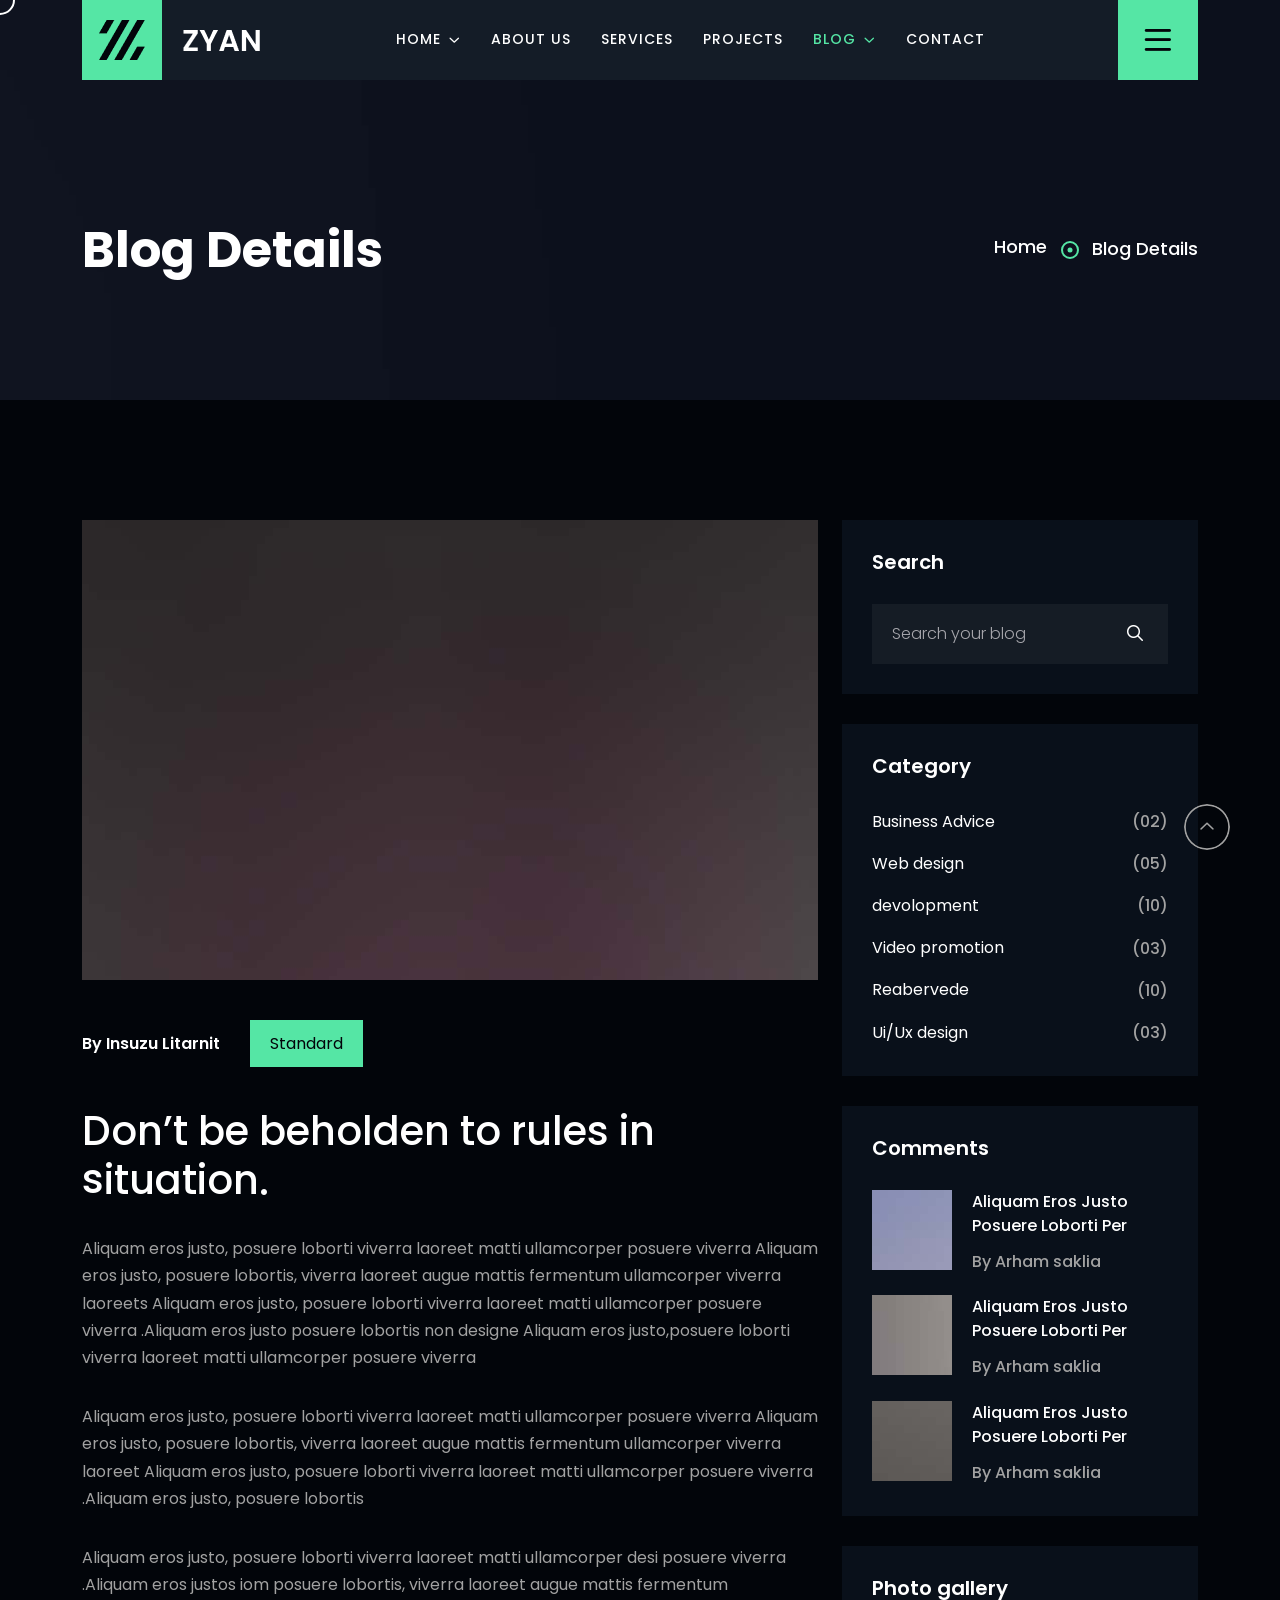
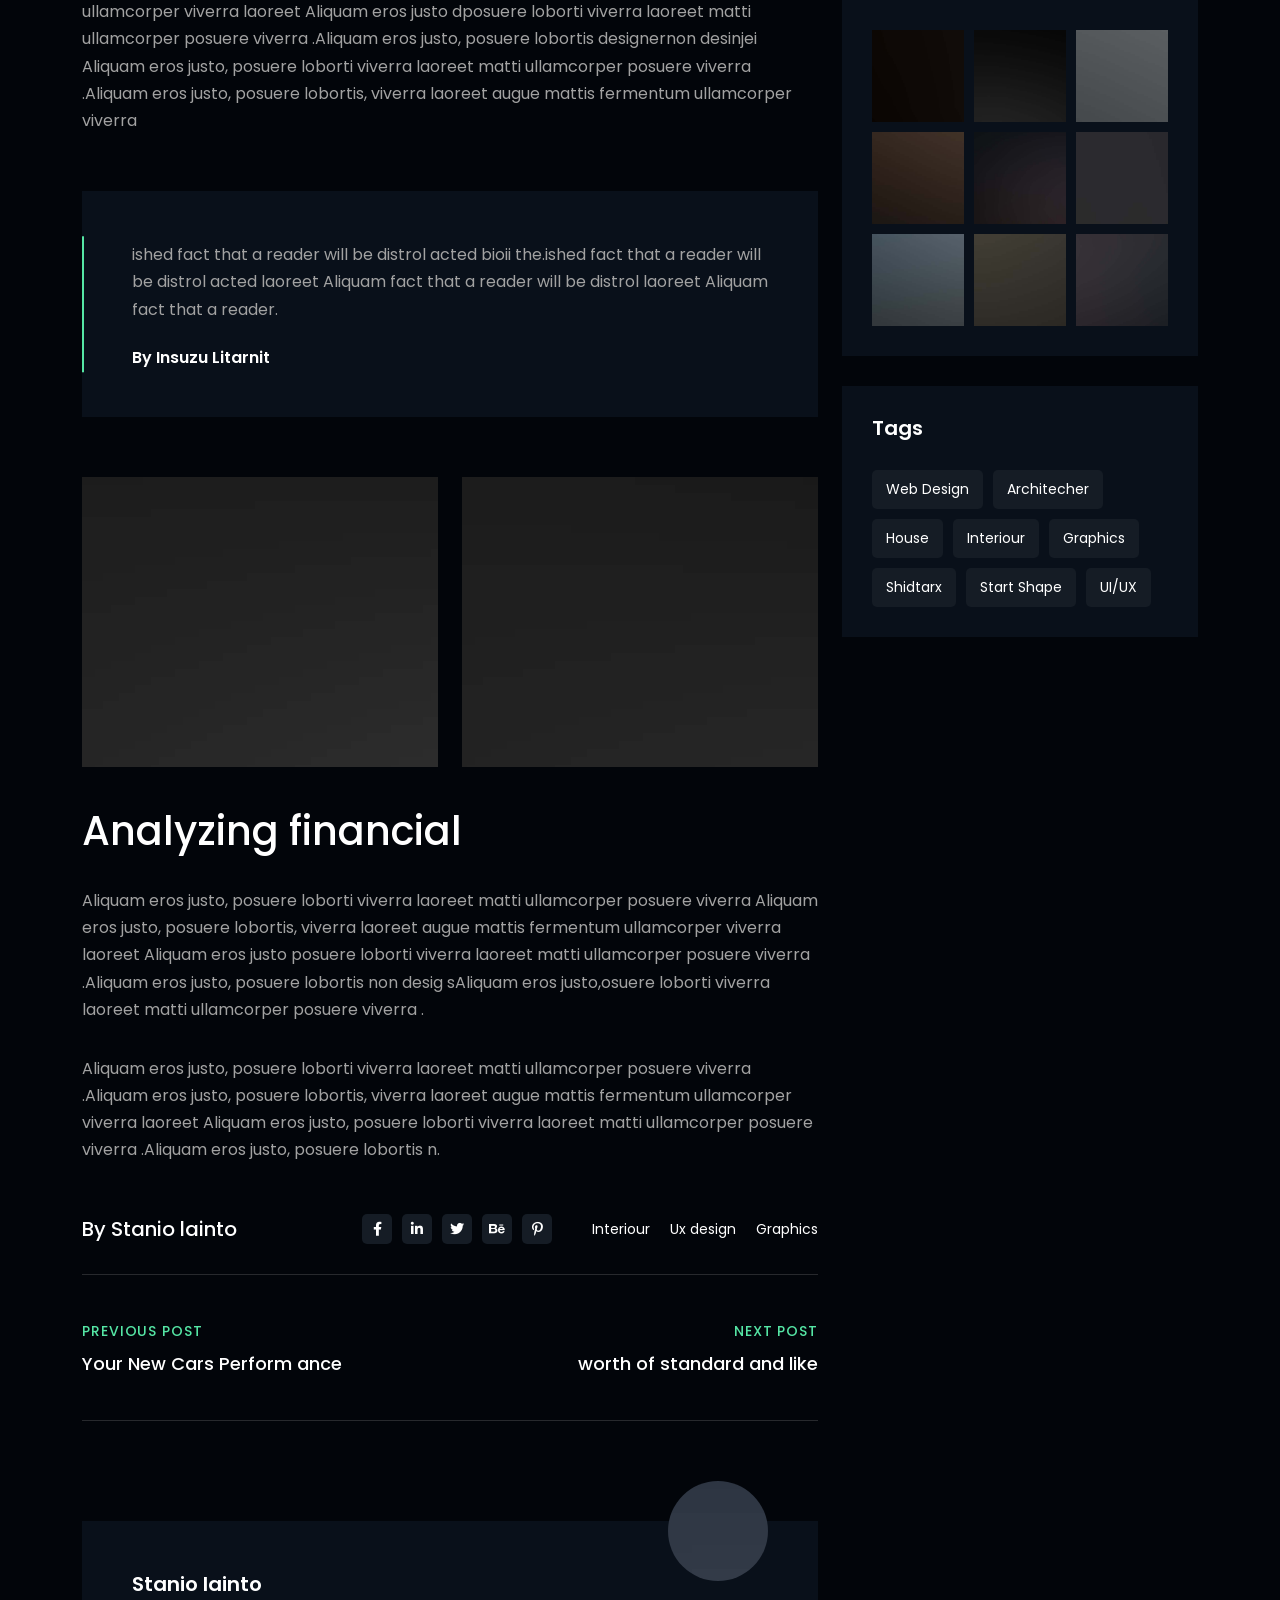
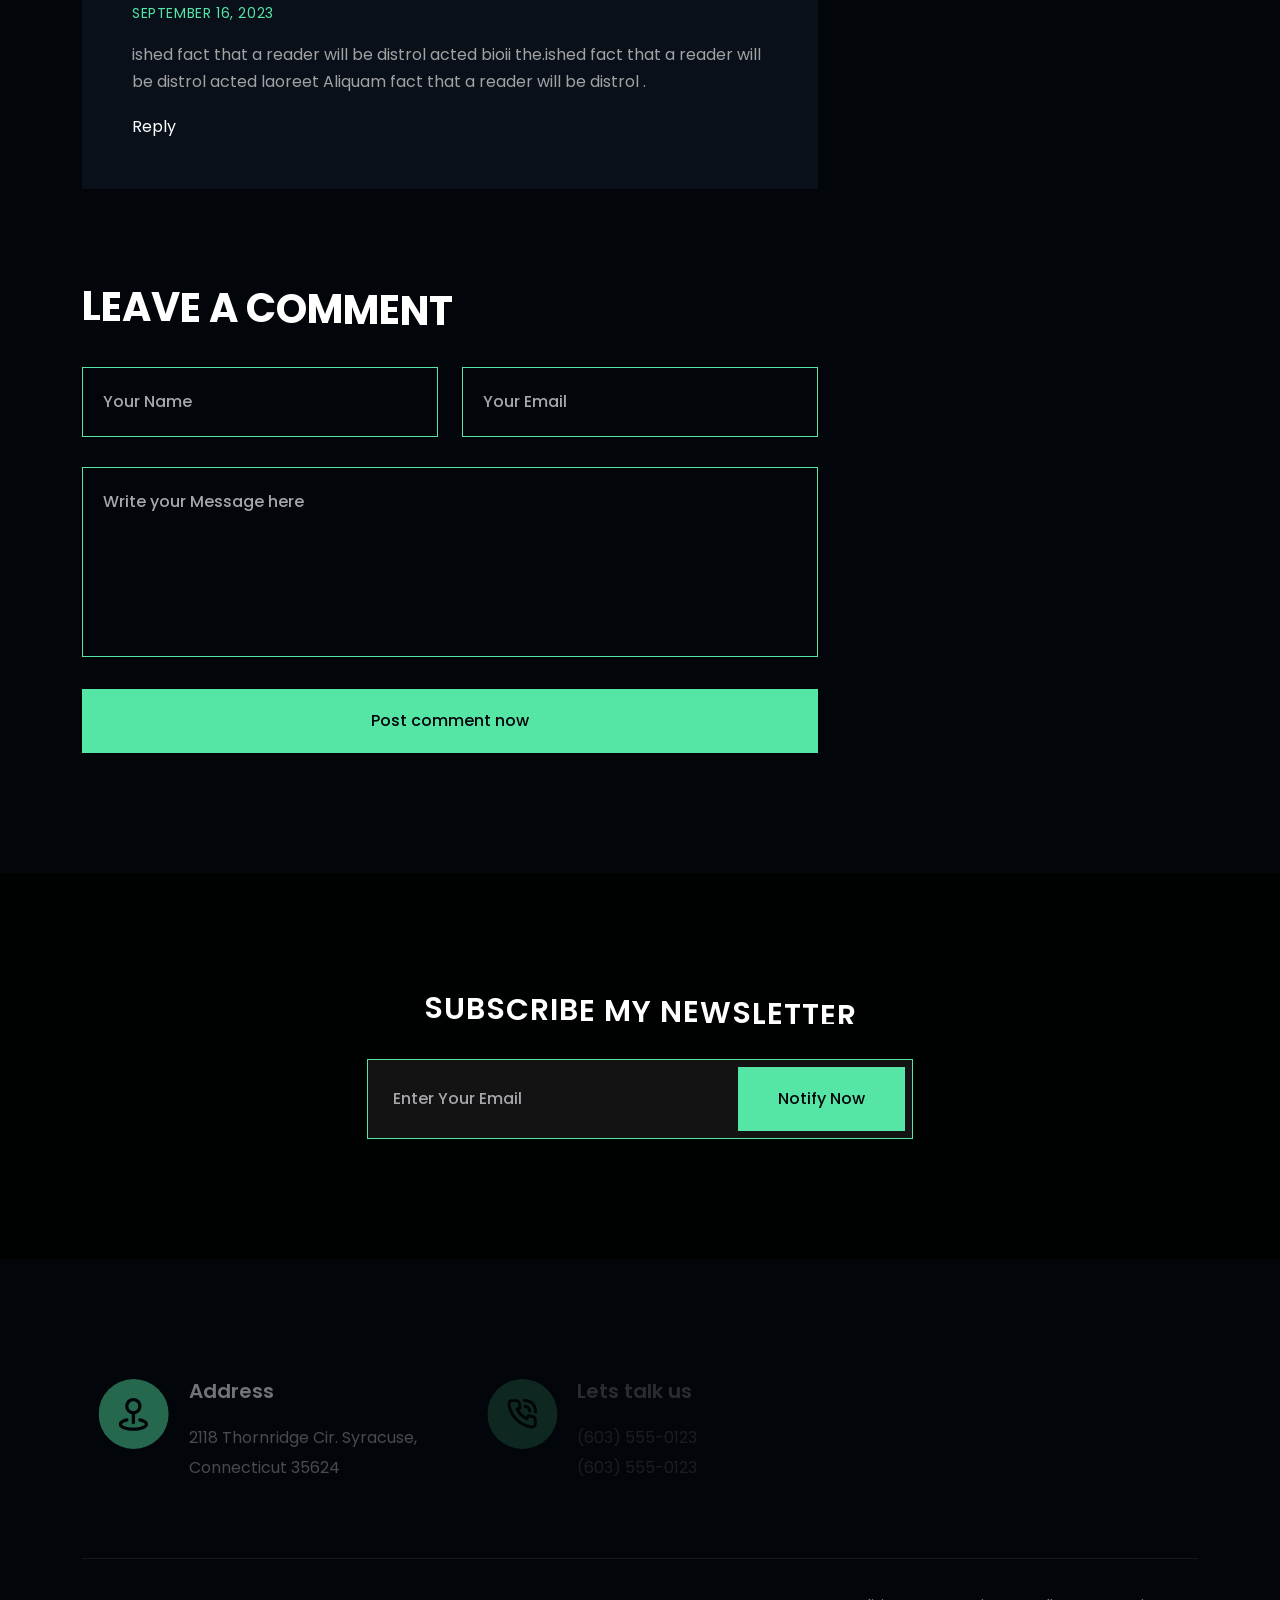
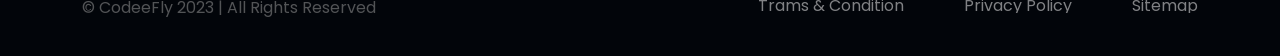
==== blog_details.html @ 05e3abba "Adding Zyan" ====
<!DOCTYPE html>
<html lang="en">
  <head>
    <meta charset="UTF-8" >
    <meta
      name="viewport"
      content="width=device-width, initial-scale=1.0, maximum-scale=1, minimum-scale=1, target-densitydpi=device-dpi"
    >
    <title>ZYAN - Personal Portfolio HTML Template</title>
    <link rel="icon" type="image/png" href="images/favicon.png" >
    <link rel="stylesheet" href="css/font-awesome-pro.css" >
    <link rel="stylesheet" href="css/bootstrap.min.css" >
    <link rel="stylesheet" href="css/scroll_button.css" >
    <link rel="stylesheet" href="css/plugin.css" >
    <link rel="stylesheet" href="css/spacing.css" >
    <link rel="stylesheet" href="css/style.css" >
    <link rel="stylesheet" href="css/responsive.css" >
  </head>

  <body>
    <!--================================
        PRELOADER START
    =================================-->
    <div class="preloader">
      <svg viewBox="0 0 1000 1000" preserveAspectRatio="none">
        <path id="svg" d="M0,1005S175,995,500,995s500,5,500,5V0H0Z"></path>
      </svg>
      <h5 class="preloader-text">Loading</h5>
    </div>
    <!--================================
        PRELOADER END
    =================================-->
    <!--================================
        MENU START
    =================================-->
    <nav class="navbar navbar-expand-lg main_menu">
      <div class="container main_menu_bg">
        <a class="navbar-brand" href="index.html">
          <img src="images/logo.png" alt="ZYAN" class="img-fluid w-100">
        </a>
        <button
          class="navbar-toggler"
          type="button"
          data-bs-toggle="collapse"
          data-bs-target="#navbarNav"
          aria-controls="navbarNav"
          aria-expanded="false"
          aria-label="Toggle navigation"
        >
          <i class="fa-sharp fa-regular fa-bars bar_icon"></i>
          <i class="fa-regular fa-xmark close_icon"></i>
        </button>
        <div class="collapse navbar-collapse" id="navbarNav">
          <ul class="navbar-nav m-auto">
            <li class="nav-item">
              <a class="nav-link text_hover_animaiton" href="#"
                >Home <i class="far fa-angle-down"></i
              ></a>
              <ul class="droap_menu">
                <li><a href="index.html">Home 1</a></li>
                <li><a href="index_2.html">Home 2</a></li>
              </ul>
            </li>
            <li class="nav-item">
              <a class="nav-link text_hover_animaiton" href="#">about us</a>
            </li>
            <li class="nav-item">
              <a class="nav-link text_hover_animaiton" href="#service"
                >services
              </a>
            </li>
            <li class="nav-item">
              <a class="nav-link text_hover_animaiton" href="#">Projects </a>
            </li>
            <li class="nav-item">
              <a class="nav-link active text_hover_animaiton" href="#"
                >blog <i class="far fa-angle-down"></i
              ></a>
              <ul class="droap_menu">
                <li>
                  <a href="blog_list.html">Blog List</a>
                </li>
                <li><a href="blog_details.html">Blog Details</a></li>
              </ul>
            </li>
            <li class="nav-item">
              <a class="nav-link text_hover_animaiton" href="contact.html"
                >contact
              </a>
            </li>
          </ul>
          <span
            class="toggle_icon c-pointer"
            data-bs-toggle="offcanvas"
            data-bs-target="#offcanvasRight"
            aria-controls="offcanvasRight"
            ><i
              class="fa-sharp fa-sharp fa-regular fa-bars bar_icon-staggered"
            ></i
          ></span>
        </div>
      </div>
    </nav>

    <div class="offcanvas offcanvas-end" tabindex="-1" id="offcanvasRight">
      <div class="offcanvas-header">
        <a class="offcanvas-logo" href="index_2.html">
          <img src="images/logo2.png" alt="ZAYAN" class="img-fluid w-100">
        </a>
        <button
          type="button"
          class="btn-close"
          data-bs-dismiss="offcanvas"
          aria-label="Close"
        >
          <i class="fa-regular fa-xmark"></i>
        </button>
      </div>
      <div class="offcanvas-body">
        <div class="tf__design_form offcanvas_form">
          <div class="offcanvas-content-box">
            <h4 class="offcanvas_title">About us</h4>
            <p>
              Lorem ipsum dolor sit amet, consectetur elit, sed do eiusmod
              tempor incididunt ut labore et magna aliqua. Ut enim ad minim
              veniam laboris.
            </p>
          </div>
          <div class="offcanvas_contact_form">
            <h4 class="offcanvas_title">Get In Touch</h4>
            <form action="#">
              <input
                type="text"
                placeholder="Your Name"
                aria-autocomplete="list" >
              <input type="email" placeholder="Your Email" >
              <textarea rows="4" placeholder="Message"></textarea>
              <button type="submit" class="common_btn">submit now</button>
            </form>
          </div>
        </div>
      </div>
    </div>
    <!--================================
        MENU END
    =================================-->

    <!--================================
        BREADCRUMB START
    =================================-->
    <section
      class="tf__breadcrumb banner"
      style="background: url(images/bg/breadcrumb.jpg)"
    >
      <div class="container">
        <div class="row">
          <div class="col-12">
            <div class="tf__breadcrum_text">
              <h1>Blog Details</h1>
              <ul class="page-breadcrumb">
                <li><a href="index.html" class="has-animation">Home</a></li>
                <li><a href="#">Blog Details</a></li>
              </ul>
            </div>
          </div>
        </div>
      </div>
    </section>
    <!--================================
        BREADCRUMB END
    =================================-->

    <!--================================
        BLOG DETAILS START
    =================================-->
    <section class="tf__blog_details pt_120 xs_pt_80 pb_120 xs_pb_80">
      <div class="container">
        <div class="row">
          <div class="col-xl-8 col-lg-8">
            <div class="tf__blog_details_area">
              <div class="tf__blog_details_img">
                <img
                  src="images/blog/thumbnail.jpg"
                  alt="blog"
                  class="img-fluid w-100" >
              </div>
              <ul class="blog_details_header">
                <li>By Insuzu Litarnit</li>
                <li><span>Standard </span></li>
              </ul>
              <div class="tf__blog_details_text">
                <h2 class="has-animation">
                  Don’t be beholden to rules in situation.
                </h2>
                <p>
                  Aliquam eros justo, posuere loborti viverra laoreet matti
                  ullamcorper posuere viverra Aliquam eros justo, posuere
                  lobortis, viverra laoreet augue mattis fermentum ullamcorper
                  viverra laoreets Aliquam eros justo, posuere loborti viverra
                  laoreet matti ullamcorper posuere viverra .Aliquam eros justo
                  posuere lobortis non designe Aliquam eros justo,posuere
                  loborti viverra laoreet matti ullamcorper posuere viverra
                </p>
                <p>
                  Aliquam eros justo, posuere loborti viverra laoreet matti
                  ullamcorper posuere viverra Aliquam eros justo, posuere
                  lobortis, viverra laoreet augue mattis fermentum ullamcorper
                  viverra laoreet Aliquam eros justo, posuere loborti viverra
                  laoreet matti ullamcorper posuere viverra .Aliquam eros justo,
                  posuere lobortis
                </p>
                <p>
                  Aliquam eros justo, posuere loborti viverra laoreet matti
                  ullamcorper desi posuere viverra .Aliquam eros justos iom
                  posuere lobortis, viverra laoreet augue mattis fermentum
                  ullamcorper viverra laoreet Aliquam eros justo dposuere
                  loborti viverra laoreet matti ullamcorper posuere viverra
                  .Aliquam eros justo, posuere lobortis designernon desinjei
                  Aliquam eros justo, posuere loborti viverra laoreet matti
                  ullamcorper posuere viverra .Aliquam eros justo, posuere
                  lobortis, viverra laoreet augue mattis fermentum ullamcorper
                  viverra
                </p>
                <div class="details_quot_text">
                  <p>
                    ished fact that a reader will be distrol acted bioii
                    the.ished fact that a reader will be distrol acted laoreet
                    Aliquam fact that a reader will be distrol laoreet Aliquam
                    fact that a reader.
                  </p>
                  <h4>By Insuzu Litarnit</h4>
                </div>
                <div class="row">
                  <div class="col-xl-6 col-md-6">
                    <div class="details_center_img">
                      <img
                        src="images/blog/details_big_1.jpg"
                        alt="blig"
                        class="img-fluid w-100">
                    </div>
                  </div>
                  <div class="col-xl-6 col-md-6">
                    <div class="details_center_img">
                      <img
                        src="images/blog/details_big_2.jpg"
                        alt="blig"
                        class="img-fluid w-100">
                    </div>
                  </div>
                </div>
                <h2>Analyzing financial</h2>
                <p>
                  Aliquam eros justo, posuere loborti viverra laoreet matti
                  ullamcorper posuere viverra Aliquam eros justo, posuere
                  lobortis, viverra laoreet augue mattis fermentum ullamcorper
                  viverra laoreet Aliquam eros justo posuere loborti viverra
                  laoreet matti ullamcorper posuere viverra .Aliquam eros justo,
                  posuere lobortis non desig sAliquam eros justo,osuere loborti
                  viverra laoreet matti ullamcorper posuere viverra .
                </p>
                <p>
                  Aliquam eros justo, posuere loborti viverra laoreet matti
                  ullamcorper posuere viverra .Aliquam eros justo, posuere
                  lobortis, viverra laoreet augue mattis fermentum ullamcorper
                  viverra laoreet Aliquam eros justo, posuere loborti viverra
                  laoreet matti ullamcorper posuere viverra .Aliquam eros justo,
                  posuere lobortis n.
                </p>
              </div>
              <div class="details_blog_share">
                <h4>By Stanio lainto</h4>
                <div class="share_icon">
                  <ul class="social_share d-flex flex-wrap">
                    <li>
                      <a href="#"><i class="fab fa-facebook-f"></i></a>
                    </li>
                    <li>
                      <a href="#"><i class="fab fa-linkedin-in"></i></a>
                    </li>
                    <li>
                      <a href="#"><i class="fab fa-twitter"></i></a>
                    </li>
                    <li>
                      <a href="#"><i class="fab fa-behance"></i></a>
                    </li>
                    <li>
                      <a href="#"><i class="fab fa-pinterest-p"></i></a>
                    </li>
                  </ul>
                  <ul class="tags d-flex flex-wrap">
                    <li><a href="#">Interiour</a></li>
                    <li><a href="#">Ux design</a></li>
                    <li><a href="#">Graphics</a></li>
                  </ul>
                </div>
              </div>
              <ul class="next_prev_button">
                <li class="previous_post">
                  <a href="#" data-cursor="Previous <br> post">
                    <p>Previous post</p>
                    <h5>Your New Cars Perform ance</h5>
                  </a>
                </li>
                <li class="next_post">
                  <a href="#" data-cursor="next <br> post">
                    <p>Next post</p>
                    <h5>worth of standard and like</h5>
                  </a>
                </li>
              </ul>
              <div class="tf__details_bloger">
                <h3>Stanio lainto</h3>
                <span>September 16, 2023</span>
                <p>
                  ished fact that a reader will be distrol acted bioii the.ished
                  fact that a reader will be distrol acted laoreet Aliquam fact
                  that a reader will be distrol .
                </p>
                <a href="#">Reply</a>
                <div class="img">
                  <img
                    src="images/testimonial/1.jpg"
                    alt="bloger"
                    class="img-fluid w-100">
                </div>
              </div>
              <div class="tf__input_comment mt_90">
                <h2 class="has-animation">Leave a comment</h2>
                <form action="#">
                  <div class="row">
                    <div class="col-xl-6">
                      <input type="text" placeholder="Your Name" >
                    </div>
                    <div class="col-xl-6">
                      <input type="text" placeholder="Your Email" >
                    </div>
                    <div class="col-xl-12">
                      <textarea
                        rows="6"
                        placeholder="Write your Message here"
                      ></textarea>
                      <button class="common_btn" type="submit">
                        Post comment now
                      </button>
                    </div>
                  </div>
                </form>
              </div>
            </div>
          </div>
          <div class="col-xl-4 col-lg-4">
            <div class="tf__sidebar">
              <div class="tf__sidebar_item tf__sidebar_search">
                <h3>Search</h3>
                <form action="#">
                  <input type="text" placeholder="Search your blog">
                  <button type="submit">
                    <i class="fa-regular fa-magnifying-glass"></i>
                  </button>
                </form>
              </div>
              <div class="tf__sidebar_item tf__sidebar_category mt_30">
                <h3>Category</h3>
                <ul>
                  <li>
                    <a href="blog_details.html"
                      >Business Advice <span>(02)</span></a
                    >
                  </li>
                  <li>
                    <a href="blog_details.html">Web design <span>(05)</span></a>
                  </li>
                  <li>
                    <a href="blog_details.html"
                      >devolopment <span>(10)</span></a
                    >
                  </li>
                  <li>
                    <a href="blog_details.html"
                      >Video promotion <span>(03)</span></a
                    >
                  </li>
                  <li>
                    <a href="blog_details.html">Reabervede <span>(10)</span></a>
                  </li>
                  <li>
                    <a href="blog_details.html"
                      >Ui/Ux design <span>(03)</span></a
                    >
                  </li>
                </ul>
              </div>
              <div class="tf__sidebar_item tf__sidebar_comments mt_30">
                <h3>Comments</h3>
                <ul>
                  <li>
                    <div class="img">
                      <img
                        src="images/blog/comment_1.jpg"
                        alt="comment"
                        class="img-fluid w-100">
                    </div>
                    <div class="text">
                      <a href="blog_details.html"
                        >Aliquam Eros Justo Posuere Loborti Per</a
                      >
                      <p>By Arham saklia</p>
                    </div>
                  </li>
                  <li>
                    <div class="img">
                      <img
                        src="images/blog/comment_2.jpg"
                        alt="comment"
                        class="img-fluid w-100">
                    </div>
                    <div class="text">
                      <a href="blog_details.html"
                        >Aliquam Eros Justo Posuere Loborti Per</a
                      >
                      <p>By Arham saklia</p>
                    </div>
                  </li>
                  <li>
                    <div class="img">
                      <img
                        src="images/blog/comment_3.jpg"
                        alt="comment"
                        class="img-fluid w-100">
                    </div>
                    <div class="text">
                      <a href="blog_details.html"
                        >Aliquam Eros Justo Posuere Loborti Per</a
                      >
                      <p>By Arham saklia</p>
                    </div>
                  </li>
                </ul>
              </div>
              <div
                class="tf__sidebar_item tf__sidebar_gallery mt_30 gallery_popup"
              >
                <h3>Photo gallery</h3>
                <ul>
                  <li>
                    <a href="images/sidebar/1.jpg">
                      <img
                        src="images/sidebar/1.jpg"
                        alt="gallery1"
                        class="img-fluid w-100">
                      <div class="gal_img_overlay">
                        <i class="fa-sharp fa-solid fa-eye"></i>
                      </div>
                    </a>
                  </li>
                  <li>
                    <a href="images/sidebar/2.jpg">
                      <img
                        src="images/sidebar/2.jpg"
                        alt="gallery1"
                        class="img-fluid w-100">
                      <div class="gal_img_overlay">
                        <i class="fa-sharp fa-solid fa-eye"></i>
                      </div>
                    </a>
                  </li>
                  <li>
                    <a href="images/sidebar/3.jpg">
                      <img
                        src="images/sidebar/3.jpg"
                        alt="gallery1"
                        class="img-fluid w-100">
                      <div class="gal_img_overlay">
                        <i class="fa-sharp fa-solid fa-eye"></i>
                      </div>
                    </a>
                  </li>
                  <li>
                    <a href="images/sidebar/4.jpg">
                      <img
                        src="images/sidebar/4.jpg"
                        alt="gallery1"
                        class="img-fluid w-100">
                      <div class="gal_img_overlay">
                        <i class="fa-sharp fa-solid fa-eye"></i>
                      </div>
                    </a>
                  </li>
                  <li>
                    <a href="images/sidebar/5.jpg">
                      <img
                        src="images/sidebar/5.jpg"
                        alt="gallery1"
                        class="img-fluid w-100">
                      <div class="gal_img_overlay">
                        <i class="fa-sharp fa-solid fa-eye"></i>
                      </div>
                    </a>
                  </li>
                  <li>
                    <a href="images/sidebar/6.jpg">
                      <img
                        src="images/sidebar/6.jpg"
                        alt="gallery1"
                        class="img-fluid w-100">
                      <div class="gal_img_overlay">
                        <i class="fa-sharp fa-solid fa-eye"></i>
                      </div>
                    </a>
                  </li>
                  <li>
                    <a href="images/sidebar/7.jpg">
                      <img
                        src="images/sidebar/7.jpg"
                        alt="gallery1"
                        class="img-fluid w-100">
                      <div class="gal_img_overlay">
                        <i class="fa-sharp fa-solid fa-eye"></i>
                      </div>
                    </a>
                  </li>
                  <li>
                    <a href="images/sidebar/8.jpg">
                      <img
                        src="images/sidebar/8.jpg"
                        alt="gallery1"
                        class="img-fluid w-100">
                      <div class="gal_img_overlay">
                        <i class="fa-sharp fa-solid fa-eye"></i>
                      </div>
                    </a>
                  </li>
                  <li>
                    <a href="images/sidebar/9.jpg">
                      <img
                        src="images/sidebar/9.jpg"
                        alt="gallery1"
                        class="img-fluid w-100">
                      <div class="gal_img_overlay">
                        <i class="fa-sharp fa-solid fa-eye"></i>
                      </div>
                    </a>
                  </li>
                </ul>
              </div>
              <div class="tf__sidebar_item tf__sidebar_tags mt_30">
                <h3>Tags</h3>
                <ul>
                  <li>
                    <a href="#">Web design</a>
                  </li>
                  <li>
                    <a href="#">Architecher</a>
                  </li>
                  <li>
                    <a href="#">House</a>
                  </li>
                  <li>
                    <a href="#">Interiour</a>
                  </li>
                  <li>
                    <a href="#">Graphics</a>
                  </li>
                  <li>
                    <a href="#">shidtarx</a>
                  </li>
                  <li>
                    <a href="#">Start shape</a>
                  </li>
                  <li>
                    <a href="#">UI/UX</a>
                  </li>
                </ul>
              </div>
            </div>
          </div>
        </div>
      </div>
    </section>
    <!--================================
        BLOG DETAILS END
    =================================-->

    <!--================================
        SUBSCRIBE START
    =================================-->
    <div class="tf__subscribe" style="background: url(images/bg/subscribe.jpg)">
      <div class="tf__subscribe_overlay pt_115 xs_pt_75 pb_120 xs_pb_80">
        <div class="container">
          <div class="row">
            <div class="col-xl-6 col-lg-8 col-md-10 m-auto">
              <div class="tf__subscribe_text">
                <h3 class="has-animation">SUBSCRIBE MY NEWSLETTER</h3>
                <form action="#">
                  <input type="text" placeholder="Enter Your Email" >
                  <button type="submit" class="common_btn">Notify Now</button>
                </form>
              </div>
            </div>
          </div>
        </div>
      </div>
    </div>
    <!--================================
        SUBSCRIBE END
    =================================-->

    <!--================================
        FOOTER START
    =================================-->
    <footer class="footer" id="footer">
      <div class="footer-container">
        <div class="pt_120 xs_pt_80 sm_pt_80">
          <div class="container">
            <div class="row">
              <div class="col-lg-4">
                <div
                  class="tf__footer_content fade_right"
                  data-trigerId="footer"
                  data-stagger=".25"
                >
                  <div class="icon">
                    <div class="icon-contianer">
                      <img
                        src="svg/map.svg"
                        alt="footer"
                        class="img-fluid w-100 svg">
                    </div>
                  </div>
                  <div class="text">
                    <h3>Address</h3>
                    <p>2118 Thornridge Cir. Syracuse, Connecticut 35624</p>
                  </div>
                </div>
              </div>
              <div class="col-lg-4">
                <div
                  class="tf__footer_content fade_right"
                  data-trigerId="footer"
                  data-stagger=".25"
                >
                  <div class="icon">
                    <div class="icon-contianer">
                      <img
                        src="svg/phone.svg"
                        alt="footer"
                        class="img-fluid w-100 svg">
                    </div>
                  </div>
                  <div class="text">
                    <h3>Lets talk us</h3>
                    <a href="callto:1234567890">(603) 555-0123</a>
                    <a href="callto:1234567890">(603) 555-0123</a>
                  </div>
                </div>
              </div>
              <div class="col-lg-4">
                <div
                  class="tf__footer_content fade_right"
                  data-trigerId="footer"
                  data-stagger=".25"
                >
                  <div class="icon">
                    <div class="icon-contianer">
                      <img
                        src="svg/envelope.svg"
                        alt="footer"
                        class="img-fluid w-100 svg">
                    </div>
                  </div>
                  <div class="text">
                    <h3>Send us email</h3>
                    <a href="mailto:example@gmail.com"
                      >deanna.curtis@example.com</a
                    >
                    <a href="mailto:example@gmail.com">curtis@example.com</a>
                  </div>
                </div>
              </div>
            </div>
            <div class="row">
              <div class="col-12">
                <div class="tf__footer_copyright">
                  <p>© CodeeFly 2023 | All Rights Reserved</p>
                  <ul>
                    <li>
                      <a href="#" class="text_hover_animaiton"
                        >Trams & Condition</a
                      >
                    </li>
                    <li>
                      <a href="#" class="text_hover_animaiton"
                        >Privacy Policy</a
                      >
                    </li>
                    <li>
                      <a href="#" class="text_hover_animaiton">Sitemap</a>
                    </li>
                  </ul>
                </div>
              </div>
            </div>
          </div>
        </div>
      </div>
    </footer>
    <!--================================
        FOOTER END
    =================================-->

    <!--================================
        SCROLL BUTTON START
    =================================-->
    <div class="progress active">
      <svg
        class="progress-svg"
        width="100%"
        height="100%"
        viewBox="-1 -1 102 102"
      >
        <path d="M50,1 a49,49 0 0,1 0,98 a49,49 0 0,1 0,-98"></path>
      </svg>
    </div>
    <!--================================
        SCROLL BUTTON END
    =================================-->

    <!--================================
        CURSOR START
    =================================-->
    <div id="magic-cursor">
      <div id="ball"></div>
    </div>
    <!--================================
        CURSOR END
    =================================-->

    <script src="js/plugin.js"></script>
    <!--scroll button js-->
    <script src="js/scroll_button.js"></script>
    <!--sticky sidebar js-->
    <script src="js/sticky_sidebar.js"></script>
    <!-- Animation -->
    <script src="js/animation.js"></script>
    <!--main/custom js-->
    <script src="js/main.js"></script>
  </body>
</html>
---- css/scroll_button.css ----
.progress {
  background: transparent;
  position: fixed;
  right: 50px;
  bottom: 50px;
  height: 46px;
  width: 46px;
  cursor: pointer;
  display: block;
  border-radius: 50px;
  box-shadow: inset 0 0 0 2px rgba(0, 0, 0, 0.2);
  z-index: 10000;
  opacity: 0;
  visibility: hidden;
  transform: translateY(15px);
  -webkit-transition: all 200ms linear;
  transition: all 200ms linear;
}
.progress.active {
  opacity: 1;
  visibility: visible;
  transform: translateY(0);
}
.progress::after {
  position: absolute;
  font-family: "Font Awesome 5 Pro";
  content: "\f077";
  text-align: center;
  line-height: 46px;
  font-size: 16px;
  color: var(--bodyColor);
  left: 0;
  top: 0;
  height: 46px;
  width: 46px;
  cursor: pointer;
  display: block;
  z-index: 1;
  -webkit-transition: all 200ms linear;
  transition: all 200ms linear;
}
.progress:hover::after {
  position: absolute;
  font-family: "Font Awesome 5 Pro";
  content: "\f077";
  color: var(--bodyColor);
  transition: all 200ms linear;
}
.progress svg path {
  fill: none;
}
.progress svg.progress-svg path {
  stroke: var(--bodyColor);
  stroke-width: 4;
  box-sizing: border-box;
  transition: all 200ms linear;
}
---- css/plugin.css ----
.cd-title,.cd-words-wrapper,.cd-words-wrapper b.is-visible{position:relative}.cd-headline.clip .cd-words-wrapper,.cd-headline.loading-bar .cd-words-wrapper,.cd-headline.slide .cd-words-wrapper,.cd-headline.type .cd-words-wrapper{vertical-align:top;overflow:hidden}.mfp-container:before,.mfp-content{display:inline-block;vertical-align:middle}.mfp-container,.slick-slider,img.mfp-img{box-sizing:border-box}.mfp-arrow,.slick-slider{-webkit-tap-highlight-color:transparent}.cd-title{height:160px;line-height:230px;text-align:center}.cd-title h1{font-size:2.4rem;font-weight:700}.cd-intro{width:90%;max-width:768px;text-align:center;margin:4em auto}.cd-headline{font-size:3rem;line-height:1.2}@media only screen and (min-width:768px){.cd-title{line-height:250px}.cd-intro{margin:5em auto}.cd-headline{font-size:4.4rem;font-weight:300}}@media only screen and (min-width:1170px){.cd-title{height:200px;line-height:300px}.cd-title h1{font-size:3rem}.cd-intro{margin:6em auto}.cd-headline{font-size:6rem}}.cd-words-wrapper{display:inline-block;text-align:left}.mfp-bg,.mfp-wrap{position:fixed;left:0}.cd-words-wrapper b{display:inline-block;position:absolute;white-space:nowrap;left:0;top:0}.cd-headline.clip b,.cd-headline.push b,.cd-headline.rotate-2 b,.cd-headline.rotate-3 b,.cd-headline.scale b,.cd-headline.zoom b,.no-js .cd-words-wrapper b{opacity:0}.cd-headline.clip b.is-visible,.is-visible .cd-headline.rotate-2 i,.is-visible .cd-headline.scale i,.mfp-arrow:focus,.mfp-arrow:hover,.mfp-close:focus,.mfp-close:hover,.no-csstransitions .cd-headline.rotate-2 .is-visible i,.no-csstransitions .cd-headline.rotate-3 .is-visible i,.no-csstransitions .cd-headline.scale .is-visible i,.no-js .cd-words-wrapper b.is-visible{opacity:1}.cd-headline.rotate-1 .cd-words-wrapper,.cd-headline.rotate-2 .cd-words-wrapper,.cd-headline.rotate-3 .cd-words-wrapper,.cd-headline.zoom .cd-words-wrapper{-webkit-perspective:300px;-moz-perspective:300px;perspective:300px}.cd-headline.rotate-1 b{opacity:0;-webkit-transform-origin:50% 100%;-moz-transform-origin:50% 100%;-ms-transform-origin:50% 100%;-o-transform-origin:50% 100%;transform-origin:50% 100%;-webkit-transform:rotateX(180deg);-moz-transform:rotateX(180deg);-ms-transform:rotateX(180deg);-o-transform:rotateX(180deg);transform:rotateX(180deg)}.cd-headline.rotate-1 b.is-visible{opacity:1;-webkit-transform:rotateX(0);-moz-transform:rotateX(0);-ms-transform:rotateX(0);-o-transform:rotateX(0);transform:rotateX(0);-webkit-animation:1.2s cd-rotate-1-in;-moz-animation:1.2s cd-rotate-1-in;animation:1.2s cd-rotate-1-in}.cd-headline.rotate-1 b.is-hidden{-webkit-transform:rotateX(180deg);-moz-transform:rotateX(180deg);-ms-transform:rotateX(180deg);-o-transform:rotateX(180deg);transform:rotateX(180deg);-webkit-animation:1.2s cd-rotate-1-out;-moz-animation:1.2s cd-rotate-1-out;animation:1.2s cd-rotate-1-out}@-webkit-keyframes cd-rotate-1-in{0%{-webkit-transform:rotateX(180deg);opacity:0}35%{-webkit-transform:rotateX(120deg);opacity:0}65%{opacity:0}100%{-webkit-transform:rotateX(360deg);opacity:1}}@-moz-keyframes cd-rotate-1-in{0%{-moz-transform:rotateX(180deg);opacity:0}35%{-moz-transform:rotateX(120deg);opacity:0}65%{opacity:0}100%{-moz-transform:rotateX(360deg);opacity:1}}@keyframes cd-rotate-1-in{0%{-webkit-transform:rotateX(180deg);-moz-transform:rotateX(180deg);-ms-transform:rotateX(180deg);-o-transform:rotateX(180deg);transform:rotateX(180deg);opacity:0}35%{-webkit-transform:rotateX(120deg);-moz-transform:rotateX(120deg);-ms-transform:rotateX(120deg);-o-transform:rotateX(120deg);transform:rotateX(120deg);opacity:0}65%{opacity:0}100%{-webkit-transform:rotateX(360deg);-moz-transform:rotateX(360deg);-ms-transform:rotateX(360deg);-o-transform:rotateX(360deg);transform:rotateX(360deg);opacity:1}}@-webkit-keyframes cd-rotate-1-out{0%{-webkit-transform:rotateX(0);opacity:1}35%{-webkit-transform:rotateX(-40deg);opacity:1}65%{opacity:0}100%{-webkit-transform:rotateX(180deg);opacity:0}}@-moz-keyframes cd-rotate-1-out{0%{-moz-transform:rotateX(0);opacity:1}35%{-moz-transform:rotateX(-40deg);opacity:1}65%{opacity:0}100%{-moz-transform:rotateX(180deg);opacity:0}}@keyframes cd-rotate-1-out{0%{-webkit-transform:rotateX(0);-moz-transform:rotateX(0);-ms-transform:rotateX(0);-o-transform:rotateX(0);transform:rotateX(0);opacity:1}35%{-webkit-transform:rotateX(-40deg);-moz-transform:rotateX(-40deg);-ms-transform:rotateX(-40deg);-o-transform:rotateX(-40deg);transform:rotateX(-40deg);opacity:1}65%{opacity:0}100%{-webkit-transform:rotateX(180deg);-moz-transform:rotateX(180deg);-ms-transform:rotateX(180deg);-o-transform:rotateX(180deg);transform:rotateX(180deg);opacity:0}}.cd-headline.type .cd-words-wrapper::after{content:"";position:absolute;right:0;top:50%;bottom:auto;-webkit-transform:translateY(-50%);-moz-transform:translateY(-50%);-ms-transform:translateY(-50%);-o-transform:translateY(-50%);transform:translateY(-50%);height:90%;width:1px;background-color:#aebcb9}.cd-headline.type .cd-words-wrapper.waiting::after{-webkit-animation:1s infinite cd-pulse;-moz-animation:1s infinite cd-pulse;animation:1s infinite cd-pulse}.cd-headline.type .cd-words-wrapper.selected{background-color:#aebcb9}.cd-headline.type .cd-words-wrapper.selected::after,.cd-headline.type b,.slick-loading .slick-slide,.slick-loading .slick-track{visibility:hidden}.cd-headline.type .cd-words-wrapper.selected b{color:#0d0d0d}.cd-headline.type b.is-visible{visibility:visible}.cd-headline.type i{position:absolute;visibility:hidden}.cd-headline.type i.in{position:relative;visibility:visible}@-webkit-keyframes cd-pulse{0%{-webkit-transform:translateY(-50%) scale(1);opacity:1}40%{-webkit-transform:translateY(-50%) scale(.9);opacity:0}100%{-webkit-transform:translateY(-50%) scale(0);opacity:0}}@-moz-keyframes cd-pulse{0%{-moz-transform:translateY(-50%) scale(1);opacity:1}40%{-moz-transform:translateY(-50%) scale(.9);opacity:0}100%{-moz-transform:translateY(-50%) scale(0);opacity:0}}@keyframes cd-pulse{0%{-webkit-transform:translateY(-50%) scale(1);-moz-transform:translateY(-50%) scale(1);-ms-transform:translateY(-50%) scale(1);-o-transform:translateY(-50%) scale(1);transform:translateY(-50%) scale(1);opacity:1}40%{-webkit-transform:translateY(-50%) scale(.9);-moz-transform:translateY(-50%) scale(.9);-ms-transform:translateY(-50%) scale(.9);-o-transform:translateY(-50%) scale(.9);transform:translateY(-50%) scale(.9);opacity:0}100%{-webkit-transform:translateY(-50%) scale(0);-moz-transform:translateY(-50%) scale(0);-ms-transform:translateY(-50%) scale(0);-o-transform:translateY(-50%) scale(0);transform:translateY(-50%) scale(0);opacity:0}}.cd-headline.rotate-2 em,.cd-headline.rotate-2 i{display:inline-block;-webkit-backface-visibility:hidden;backface-visibility:hidden}.cd-headline.rotate-2 i{-webkit-transform-style:preserve-3d;-moz-transform-style:preserve-3d;-ms-transform-style:preserve-3d;-o-transform-style:preserve-3d;transform-style:preserve-3d;-webkit-transform:translateZ(-20px) rotateX(90deg);-moz-transform:translateZ(-20px) rotateX(90deg);-ms-transform:translateZ(-20px) rotateX(90deg);-o-transform:translateZ(-20px) rotateX(90deg);transform:translateZ(-20px) rotateX(90deg);opacity:0}.cd-headline.rotate-2 i.in{-webkit-animation:.4s forwards cd-rotate-2-in;-moz-animation:.4s forwards cd-rotate-2-in;animation:.4s forwards cd-rotate-2-in}.cd-headline.rotate-2 i.out{-webkit-animation:.4s forwards cd-rotate-2-out;-moz-animation:.4s forwards cd-rotate-2-out;animation:.4s forwards cd-rotate-2-out}.cd-headline.rotate-2 em{-webkit-transform:translateZ(20px);-moz-transform:translateZ(20px);-ms-transform:translateZ(20px);-o-transform:translateZ(20px);transform:translateZ(20px)}.no-csstransitions .cd-headline.rotate-2 i{-webkit-transform:rotateX(0);-moz-transform:rotateX(0);-ms-transform:rotateX(0);-o-transform:rotateX(0);transform:rotateX(0);opacity:0}.no-csstransitions .cd-headline.rotate-2 i em{-webkit-transform:scale(1);-moz-transform:scale(1);-ms-transform:scale(1);-o-transform:scale(1);transform:scale(1)}@-webkit-keyframes cd-rotate-2-in{0%{opacity:0;-webkit-transform:translateZ(-20px) rotateX(90deg)}60%{opacity:1;-webkit-transform:translateZ(-20px) rotateX(-10deg)}100%{opacity:1;-webkit-transform:translateZ(-20px) rotateX(0)}}@-moz-keyframes cd-rotate-2-in{0%{opacity:0;-moz-transform:translateZ(-20px) rotateX(90deg)}60%{opacity:1;-moz-transform:translateZ(-20px) rotateX(-10deg)}100%{opacity:1;-moz-transform:translateZ(-20px) rotateX(0)}}@keyframes cd-rotate-2-in{0%{opacity:0;-webkit-transform:translateZ(-20px) rotateX(90deg);-moz-transform:translateZ(-20px) rotateX(90deg);-ms-transform:translateZ(-20px) rotateX(90deg);-o-transform:translateZ(-20px) rotateX(90deg);transform:translateZ(-20px) rotateX(90deg)}60%{opacity:1;-webkit-transform:translateZ(-20px) rotateX(-10deg);-moz-transform:translateZ(-20px) rotateX(-10deg);-ms-transform:translateZ(-20px) rotateX(-10deg);-o-transform:translateZ(-20px) rotateX(-10deg);transform:translateZ(-20px) rotateX(-10deg)}100%{opacity:1;-webkit-transform:translateZ(-20px) rotateX(0);-moz-transform:translateZ(-20px) rotateX(0);-ms-transform:translateZ(-20px) rotateX(0);-o-transform:translateZ(-20px) rotateX(0);transform:translateZ(-20px) rotateX(0)}}@-webkit-keyframes cd-rotate-2-out{0%{opacity:1;-webkit-transform:translateZ(-20px) rotateX(0)}60%{opacity:0;-webkit-transform:translateZ(-20px) rotateX(-100deg)}100%{opacity:0;-webkit-transform:translateZ(-20px) rotateX(-90deg)}}@-moz-keyframes cd-rotate-2-out{0%{opacity:1;-moz-transform:translateZ(-20px) rotateX(0)}60%{opacity:0;-moz-transform:translateZ(-20px) rotateX(-100deg)}100%{opacity:0;-moz-transform:translateZ(-20px) rotateX(-90deg)}}@keyframes cd-rotate-2-out{0%{opacity:1;-webkit-transform:translateZ(-20px) rotateX(0);-moz-transform:translateZ(-20px) rotateX(0);-ms-transform:translateZ(-20px) rotateX(0);-o-transform:translateZ(-20px) rotateX(0);transform:translateZ(-20px) rotateX(0)}60%{opacity:0;-webkit-transform:translateZ(-20px) rotateX(-100deg);-moz-transform:translateZ(-20px) rotateX(-100deg);-ms-transform:translateZ(-20px) rotateX(-100deg);-o-transform:translateZ(-20px) rotateX(-100deg);transform:translateZ(-20px) rotateX(-100deg)}100%{opacity:0;-webkit-transform:translateZ(-20px) rotateX(-90deg);-moz-transform:translateZ(-20px) rotateX(-90deg);-ms-transform:translateZ(-20px) rotateX(-90deg);-o-transform:translateZ(-20px) rotateX(-90deg);transform:translateZ(-20px) rotateX(-90deg)}}.cd-headline.clip span,.cd-headline.loading-bar span,.cd-headline.slide span{display:inline-block;padding:.2em 0}.cd-headline.loading-bar .cd-words-wrapper::after{content:"";position:absolute;left:0;bottom:0;height:3px;width:0;background:#0096a7;z-index:2;-webkit-transition:width .3s -.1s;-moz-transition:width .3s -.1s;transition:width .3s -.1s}.cd-headline.loading-bar .cd-words-wrapper.is-loading::after{width:100%;-webkit-transition:width 3s;-moz-transition:width 3s;transition:width 3s}.cd-headline.loading-bar b{top:.2em;opacity:0;-webkit-transition:opacity .3s;-moz-transition:opacity .3s;transition:opacity .3s}.cd-headline.loading-bar b.is-visible{opacity:1;top:0}.cd-headline.slide b{opacity:0;top:.2em}.cd-headline.slide b.is-visible{top:0;opacity:1;-webkit-animation:.6s slide-in;-moz-animation:.6s slide-in;animation:.6s slide-in}.cd-headline.slide b.is-hidden{-webkit-animation:.6s slide-out;-moz-animation:.6s slide-out;animation:.6s slide-out}@-webkit-keyframes slide-in{0%{opacity:0;-webkit-transform:translateY(-100%)}60%{opacity:1;-webkit-transform:translateY(20%)}100%{opacity:1;-webkit-transform:translateY(0)}}@-moz-keyframes slide-in{0%{opacity:0;-moz-transform:translateY(-100%)}60%{opacity:1;-moz-transform:translateY(20%)}100%{opacity:1;-moz-transform:translateY(0)}}@keyframes slide-in{0%{opacity:0;-webkit-transform:translateY(-100%);-moz-transform:translateY(-100%);-ms-transform:translateY(-100%);-o-transform:translateY(-100%);transform:translateY(-100%)}60%{opacity:1;-webkit-transform:translateY(20%);-moz-transform:translateY(20%);-ms-transform:translateY(20%);-o-transform:translateY(20%);transform:translateY(20%)}100%{opacity:1;-webkit-transform:translateY(0);-moz-transform:translateY(0);-ms-transform:translateY(0);-o-transform:translateY(0);transform:translateY(0)}}@-webkit-keyframes slide-out{0%{opacity:1;-webkit-transform:translateY(0)}60%{opacity:0;-webkit-transform:translateY(120%)}100%{opacity:0;-webkit-transform:translateY(100%)}}@-moz-keyframes slide-out{0%{opacity:1;-moz-transform:translateY(0)}60%{opacity:0;-moz-transform:translateY(120%)}100%{opacity:0;-moz-transform:translateY(100%)}}@keyframes slide-out{0%{opacity:1;-webkit-transform:translateY(0);-moz-transform:translateY(0);-ms-transform:translateY(0);-o-transform:translateY(0);transform:translateY(0)}60%{opacity:0;-webkit-transform:translateY(120%);-moz-transform:translateY(120%);-ms-transform:translateY(120%);-o-transform:translateY(120%);transform:translateY(120%)}100%{opacity:0;-webkit-transform:translateY(100%);-moz-transform:translateY(100%);-ms-transform:translateY(100%);-o-transform:translateY(100%);transform:translateY(100%)}}.cd-headline.clip .cd-words-wrapper::after{content:"";position:absolute;top:0;right:0;width:2px;height:100%;background-color:#aebcb9}.cd-headline.zoom b.is-visible{opacity:1;-webkit-animation:.8s zoom-in;-moz-animation:.8s zoom-in;animation:.8s zoom-in}.cd-headline.zoom b.is-hidden{-webkit-animation:.8s zoom-out;-moz-animation:.8s zoom-out;animation:.8s zoom-out}@-webkit-keyframes zoom-in{0%{opacity:0;-webkit-transform:translateZ(100px)}100%{opacity:1;-webkit-transform:translateZ(0)}}@-moz-keyframes zoom-in{0%{opacity:0;-moz-transform:translateZ(100px)}100%{opacity:1;-moz-transform:translateZ(0)}}@keyframes zoom-in{0%{opacity:0;-webkit-transform:translateZ(100px);-moz-transform:translateZ(100px);-ms-transform:translateZ(100px);-o-transform:translateZ(100px);transform:translateZ(100px)}100%{opacity:1;-webkit-transform:translateZ(0);-moz-transform:translateZ(0);-ms-transform:translateZ(0);-o-transform:translateZ(0);transform:translateZ(0)}}@-webkit-keyframes zoom-out{0%{opacity:1;-webkit-transform:translateZ(0)}100%{opacity:0;-webkit-transform:translateZ(-100px)}}@-moz-keyframes zoom-out{0%{opacity:1;-moz-transform:translateZ(0)}100%{opacity:0;-moz-transform:translateZ(-100px)}}@keyframes zoom-out{0%{opacity:1;-webkit-transform:translateZ(0);-moz-transform:translateZ(0);-ms-transform:translateZ(0);-o-transform:translateZ(0);transform:translateZ(0)}100%{opacity:0;-webkit-transform:translateZ(-100px);-moz-transform:translateZ(-100px);-ms-transform:translateZ(-100px);-o-transform:translateZ(-100px);transform:translateZ(-100px)}}.cd-headline.rotate-3 i{display:inline-block;-webkit-transform:rotateY(180deg);-moz-transform:rotateY(180deg);-ms-transform:rotateY(180deg);-o-transform:rotateY(180deg);transform:rotateY(180deg);-webkit-backface-visibility:hidden;backface-visibility:hidden}.is-visible .cd-headline.rotate-3 i{-webkit-transform:rotateY(0);-moz-transform:rotateY(0);-ms-transform:rotateY(0);-o-transform:rotateY(0);transform:rotateY(0)}.cd-headline.rotate-3 i.in{-webkit-animation:.6s forwards cd-rotate-3-in;-moz-animation:.6s forwards cd-rotate-3-in;animation:.6s forwards cd-rotate-3-in}.cd-headline.rotate-3 i.out{-webkit-animation:.6s forwards cd-rotate-3-out;-moz-animation:.6s forwards cd-rotate-3-out;animation:.6s forwards cd-rotate-3-out}.no-csstransitions .cd-headline.rotate-3 i{-webkit-transform:rotateY(0);-moz-transform:rotateY(0);-ms-transform:rotateY(0);-o-transform:rotateY(0);transform:rotateY(0);opacity:0}@-webkit-keyframes cd-rotate-3-in{0%{-webkit-transform:rotateY(180deg)}100%{-webkit-transform:rotateY(0)}}@-moz-keyframes cd-rotate-3-in{0%{-moz-transform:rotateY(180deg)}100%{-moz-transform:rotateY(0)}}@keyframes cd-rotate-3-in{0%{-webkit-transform:rotateY(180deg);-moz-transform:rotateY(180deg);-ms-transform:rotateY(180deg);-o-transform:rotateY(180deg);transform:rotateY(180deg)}100%{-webkit-transform:rotateY(0);-moz-transform:rotateY(0);-ms-transform:rotateY(0);-o-transform:rotateY(0);transform:rotateY(0)}}@-webkit-keyframes cd-rotate-3-out{0%{-webkit-transform:rotateY(0)}100%{-webkit-transform:rotateY(-180deg)}}@-moz-keyframes cd-rotate-3-out{0%{-moz-transform:rotateY(0)}100%{-moz-transform:rotateY(-180deg)}}@keyframes cd-rotate-3-out{0%{-webkit-transform:rotateY(0);-moz-transform:rotateY(0);-ms-transform:rotateY(0);-o-transform:rotateY(0);transform:rotateY(0)}100%{-webkit-transform:rotateY(-180deg);-moz-transform:rotateY(-180deg);-ms-transform:rotateY(-180deg);-o-transform:rotateY(-180deg);transform:rotateY(-180deg)}}.cd-headline.scale i{display:inline-block;opacity:0;-webkit-transform:scale(0);-moz-transform:scale(0);-ms-transform:scale(0);-o-transform:scale(0);transform:scale(0)}.cd-headline.scale i.in{-webkit-animation:.6s forwards scale-up;-moz-animation:.6s forwards scale-up;animation:.6s forwards scale-up}.cd-headline.scale i.out{-webkit-animation:.6s forwards scale-down;-moz-animation:.6s forwards scale-down;animation:.6s forwards scale-down}.no-csstransitions .cd-headline.scale i{-webkit-transform:scale(1);-moz-transform:scale(1);-ms-transform:scale(1);-o-transform:scale(1);transform:scale(1);opacity:0}@-webkit-keyframes scale-up{0%{-webkit-transform:scale(0);opacity:0}60%{-webkit-transform:scale(1.2);opacity:1}100%{-webkit-transform:scale(1);opacity:1}}@-moz-keyframes scale-up{0%{-moz-transform:scale(0);opacity:0}60%{-moz-transform:scale(1.2);opacity:1}100%{-moz-transform:scale(1);opacity:1}}@keyframes scale-up{0%{-webkit-transform:scale(0);-moz-transform:scale(0);-ms-transform:scale(0);-o-transform:scale(0);transform:scale(0);opacity:0}60%{-webkit-transform:scale(1.2);-moz-transform:scale(1.2);-ms-transform:scale(1.2);-o-transform:scale(1.2);transform:scale(1.2);opacity:1}100%{-webkit-transform:scale(1);-moz-transform:scale(1);-ms-transform:scale(1);-o-transform:scale(1);transform:scale(1);opacity:1}}@-webkit-keyframes scale-down{0%{-webkit-transform:scale(1);opacity:1}60%{-webkit-transform:scale(0);opacity:0}}@-moz-keyframes scale-down{0%{-moz-transform:scale(1);opacity:1}60%{-moz-transform:scale(0);opacity:0}}@keyframes scale-down{0%{-webkit-transform:scale(1);-moz-transform:scale(1);-ms-transform:scale(1);-o-transform:scale(1);transform:scale(1);opacity:1}60%{-webkit-transform:scale(0);-moz-transform:scale(0);-ms-transform:scale(0);-o-transform:scale(0);transform:scale(0);opacity:0}}.cd-headline.push b.is-visible{opacity:1;-webkit-animation:.6s push-in;-moz-animation:.6s push-in;animation:.6s push-in}.cd-headline.push b.is-hidden{-webkit-animation:.6s push-out;-moz-animation:.6s push-out;animation:.6s push-out}@-webkit-keyframes push-in{0%{opacity:0;-webkit-transform:translateX(-100%)}60%{opacity:1;-webkit-transform:translateX(10%)}100%{opacity:1;-webkit-transform:translateX(0)}}@-moz-keyframes push-in{0%{opacity:0;-moz-transform:translateX(-100%)}60%{opacity:1;-moz-transform:translateX(10%)}100%{opacity:1;-moz-transform:translateX(0)}}@keyframes push-in{0%{opacity:0;-webkit-transform:translateX(-100%);-moz-transform:translateX(-100%);-ms-transform:translateX(-100%);-o-transform:translateX(-100%);transform:translateX(-100%)}60%{opacity:1;-webkit-transform:translateX(10%);-moz-transform:translateX(10%);-ms-transform:translateX(10%);-o-transform:translateX(10%);transform:translateX(10%)}100%{opacity:1;-webkit-transform:translateX(0);-moz-transform:translateX(0);-ms-transform:translateX(0);-o-transform:translateX(0);transform:translateX(0)}}@-webkit-keyframes push-out{0%{opacity:1;-webkit-transform:translateX(0)}60%{opacity:0;-webkit-transform:translateX(110%)}100%{opacity:0;-webkit-transform:translateX(100%)}}@-moz-keyframes push-out{0%{opacity:1;-moz-transform:translateX(0)}60%{opacity:0;-moz-transform:translateX(110%)}100%{opacity:0;-moz-transform:translateX(100%)}}@keyframes push-out{0%{opacity:1;-webkit-transform:translateX(0);-moz-transform:translateX(0);-ms-transform:translateX(0);-o-transform:translateX(0);transform:translateX(0)}60%{opacity:0;-webkit-transform:translateX(110%);-moz-transform:translateX(110%);-ms-transform:translateX(110%);-o-transform:translateX(110%);transform:translateX(110%)}100%{opacity:0;-webkit-transform:translateX(100%);-moz-transform:translateX(100%);-ms-transform:translateX(100%);-o-transform:translateX(100%);transform:translateX(100%)}}@media all and (max-width:900px){.mfp-arrow{-webkit-transform:scale(.75);transform:scale(.75)}.mfp-arrow-left{-webkit-transform-origin:0 0;transform-origin:0 0}.mfp-arrow-right{-webkit-transform-origin:100%;transform-origin:100%}.mfp-container{padding-left:6px;padding-right:6px}}.mfp-bg{top:0;width:100%;height:100%;z-index:1042;overflow:hidden;background:#0b0b0b;opacity:.8}.mfp-wrap{top:0;width:100%;height:100%;z-index:1043;outline:0!important;-webkit-backface-visibility:hidden}.mfp-container{text-align:center;position:absolute;width:100%;height:100%;left:0;top:0;padding:0 8px}.mfp-container:before{content:"";height:100%}.barfiller .tipWrap,.mfp-align-top .mfp-container:before,.mfp-loading.mfp-figure,.mfp-s-error .mfp-content,.mfp-s-ready .mfp-preloader,.slick-arrow.slick-hidden,.slick-slide.slick-loading img{display:none}.mfp-content{position:relative;margin:0 auto;text-align:left;z-index:1045}.mfp-ajax-holder .mfp-content,.mfp-inline-holder .mfp-content{width:100%;cursor:auto}.mfp-ajax-cur{cursor:progress}.mfp-zoom-out-cur,.mfp-zoom-out-cur .mfp-image-holder .mfp-close{cursor:-moz-zoom-out;cursor:-webkit-zoom-out;cursor:zoom-out}.mfp-zoom{cursor:pointer;cursor:-webkit-zoom-in;cursor:-moz-zoom-in;cursor:zoom-in}.mfp-auto-cursor .mfp-content{cursor:auto}.mfp-arrow,.mfp-close,.mfp-counter,.mfp-preloader{-webkit-user-select:none;-moz-user-select:none;user-select:none}.mfp-hide{display:none!important}.mfp-preloader{color:#ccc;position:absolute;top:50%;width:auto;text-align:center;margin-top:-.8em;left:8px;right:8px;z-index:1044}.mfp-close,.mfp-preloader a:hover{color:#fff}.mfp-preloader a{color:#ccc}button.mfp-arrow,button.mfp-close{overflow:visible;cursor:pointer;background:0 0;border:0;-webkit-appearance:none;display:block;outline:0;padding:0;z-index:1046;box-shadow:none;touch-action:manipulation}.mfp-figure:after,.mfp-iframe-scaler iframe{box-shadow:0 0 8px rgba(0,0,0,.6);position:absolute;left:0}button::-moz-focus-inner{padding:0;border:0}.mfp-close{width:44px;height:44px;line-height:44px;position:absolute;right:0;top:0;text-decoration:none;text-align:center;opacity:.65;padding:0 0 18px 10px;font-style:normal;font-size:28px;font-family:Arial,Baskerville,monospace}.mfp-close:active{top:1px}.mfp-close-btn-in .mfp-close{color:#333}.mfp-iframe-holder .mfp-close,.mfp-image-holder .mfp-close{color:#fff;right:-6px;text-align:right;padding-right:6px;width:100%}.mfp-counter{position:absolute;top:0;right:0;color:#ccc;font-size:12px;line-height:18px;white-space:nowrap}.mfp-figure,img.mfp-img{line-height:0}.mfp-arrow{position:absolute;opacity:.65;margin:-55px 0 0;top:50%;padding:0;width:90px;height:110px}.mfp-arrow:active{margin-top:-54px}.mfp-arrow:after,.mfp-arrow:before{content:"";display:block;width:0;height:0;position:absolute;left:0;top:0;margin-top:35px;margin-left:35px;border:inset transparent}.mfp-arrow:after{border-top-width:13px;border-bottom-width:13px;top:8px}.mfp-arrow:before{border-top-width:21px;border-bottom-width:21px;opacity:.7}.mfp-arrow-left{left:0}.mfp-arrow-left:after{border-right:17px solid #fff;margin-left:31px}.mfp-arrow-left:before{margin-left:25px;border-right:27px solid #3f3f3f}.mfp-arrow-right{right:0}.mfp-arrow-right:after{border-left:17px solid #fff;margin-left:39px}.mfp-arrow-right:before{border-left:27px solid #3f3f3f}.mfp-iframe-holder{padding-top:40px;padding-bottom:40px}.mfp-iframe-holder .mfp-content{line-height:0;width:100%;max-width:900px}.mfp-image-holder .mfp-content,img.mfp-img{max-width:100%}.mfp-iframe-holder .mfp-close{top:-40px}.mfp-iframe-scaler{width:100%;height:0;overflow:hidden;padding-top:56.25%}.mfp-iframe-scaler iframe{display:block;top:0;width:100%;height:100%;background:#000}.mfp-figure:after,img.mfp-img{width:auto;height:auto;display:block}img.mfp-img{padding:40px 0;margin:0 auto}.mfp-figure:after{content:"";top:40px;bottom:40px;right:0;z-index:-1;background:#444}.mfp-figure small{color:#bdbdbd;display:block;font-size:12px;line-height:14px}.mfp-figure figure{margin:0}.mfp-bottom-bar{margin-top:-36px;position:absolute;top:100%;left:0;width:100%;cursor:auto}.mfp-title{text-align:left;line-height:18px;color:#f3f3f3;word-wrap:break-word;padding-right:36px}.mfp-gallery .mfp-image-holder .mfp-figure{cursor:pointer}@media screen and (max-width:800px) and (orientation:landscape),screen and (max-height:300px){.mfp-img-mobile .mfp-image-holder{padding-left:0;padding-right:0}.mfp-img-mobile .mfp-bottom-bar:empty,.mfp-img-mobile img.mfp-img{padding:0}.mfp-img-mobile .mfp-figure:after{top:0;bottom:0}.mfp-img-mobile .mfp-figure small{display:inline;margin-left:5px}.mfp-img-mobile .mfp-bottom-bar{background:rgba(0,0,0,.6);bottom:0;margin:0;top:auto;padding:3px 5px;position:fixed;box-sizing:border-box}.mfp-img-mobile .mfp-counter{right:5px;top:3px}.mfp-img-mobile .mfp-close{top:0;right:0;width:35px;height:35px;line-height:35px;background:rgba(0,0,0,.6);position:fixed;text-align:center;padding:0}}.barfiller,.barfiller .fill,.slick-list,.slick-slider,.slick-track{position:relative}@media all and (max-width:900px){.mfp-arrow{-webkit-transform:scale(.75);transform:scale(.75)}.mfp-arrow-left{-webkit-transform-origin:0;transform-origin:0}.mfp-arrow-right{-webkit-transform-origin:100%;transform-origin:100%}.mfp-container{padding-left:6px;padding-right:6px}}.slick-slider{display:block;-webkit-user-select:none;-moz-user-select:none;-ms-user-select:none;user-select:none;-webkit-touch-callout:none;-khtml-user-select:none;-ms-touch-action:pan-y;touch-action:pan-y}.slick-list{display:block;overflow:hidden;margin:0;padding:0}.slick-list:focus{outline:0}.slick-list.dragging{cursor:pointer;cursor:hand}.slick-slider .slick-list,.slick-slider .slick-track{-webkit-transform:translate3d(0,0,0);-moz-transform:translate3d(0,0,0);-ms-transform:translate3d(0,0,0);-o-transform:translate3d(0,0,0);transform:translate3d(0,0,0)}.slick-track{top:0;left:0;display:block;margin-left:auto;margin-right:auto}.slick-track:after,.slick-track:before{display:table;content:""}.slick-track:after{clear:both}.slick-slide{display:none;float:left;height:100%;min-height:1px}[dir=rtl] .slick-slide{float:right}.slick-initialized .slick-slide,.slick-slide img{display:block}.slick-slide.dragging img{pointer-events:none}.slick-vertical .slick-slide{display:block;height:auto;border:1px solid transparent}.barfiller{width:100%;height:6px;background:0 0;border:none}.barfiller .fill{display:block;width:0;height:100%;background:#333;z-index:1}.barfiller .tip{margin-top:-33px;position:absolute;z-index:2;font-size:14px;font-weight:400;color:var(--colorWhite)}
---- css/spacing.css ----
/**
 * File Type: Custom Spacing (margin and padding) classes
 * Author: Mahamudul Hassan Sazal
 * Author Website: http://www.freelancersazal.com
 * Author Email: sazal1912@gmail.com
 */

 
/* ------------------------------------------ */
/* Margin All */
/* ------------------------------------------ */
.m_0 {margin: 0px !important;}
.m_5 {margin: 5px !important;}
.m_10 {margin: 10px !important;}
.m_15 {margin: 15px !important;}
.m_20 {margin: 20px !important;}
.m_25 {margin: 25px !important;}
.m_30 {margin: 30px !important;}
.m_35 {margin: 35px !important;}
.m_40 {margin: 40px !important;}
.m_45 {margin: 45px !important;}
.m_50 {margin: 50px !important;}
.m_55 {margin: 55px !important;}
.m_60 {margin: 60px !important;}
.m_65 {margin: 65px !important;}
.m_70 {margin: 70px !important;}
.m_75 {margin: 75px !important;}
.m_80 {margin: 80px !important;}
.m_85 {margin: 85px !important;}
.m_90 {margin: 90px !important;}
.m_95 {margin: 95px !important;}
.m_100 {margin: 100px !important;}
.m_105 {margin: 105px !important;}
.m_110 {margin: 110px !important;}
.m_115 {margin: 115px !important;}
.m_120 {margin: 120px !important;}
.m_125 {margin: 125px !important;}
.m_130 {margin: 130px !important;}
.m_135 {margin: 135px !important;}
.m_140 {margin: 140px !important;}
.m_145 {margin: 145px !important;}
.m_150 {margin: 150px !important;}
.m_155 {margin: 155px !important;}
.m_160 {margin: 160px !important;}
.m_165 {margin: 165px !important;}
.m_170 {margin: 170px !important;}
.m_175 {margin: 175px !important;}
.m_180 {margin: 180px !important;}
.m_185 {margin: 185px !important;}
.m_190 {margin: 190px !important;}
.m_195 {margin: 195px !important;}
.m_200 {margin: 200px !important;}
.m_205 {margin: 205px !important;}
.m_210 {margin: 210px !important;}
.m_215 {margin: 215px !important;}
.m_220 {margin: 220px !important;}
.m_225 {margin: 225px !important;}
.m_230 {margin: 230px !important;}
.m_235 {margin: 235px !important;}
.m_240 {margin: 240px !important;}
.m_245 {margin: 245px !important;}
.m_250 {margin: 250px !important;}



/* ------------------------------------------ */
/* Margin Top */
/* ------------------------------------------ */
.mt_0 {margin-top: 0px !important;}
.mt_5 {margin-top: 5px !important;}
.mt_10 {margin-top: 10px !important;}
.mt_15 {margin-top: 15px !important;}
.mt_20 {margin-top: 20px !important;}
.mt_25 {margin-top: 25px !important;}
.mt_30 {margin-top: 30px !important;}
.mt_35 {margin-top: 35px !important;}
.mt_40 {margin-top: 40px !important;}
.mt_45 {margin-top: 45px !important;}
.mt_50 {margin-top: 50px !important;}
.mt_55 {margin-top: 55px !important;}
.mt_60 {margin-top: 60px !important;}
.mt_65 {margin-top: 65px !important;}
.mt_70 {margin-top: 70px !important;}
.mt_75 {margin-top: 75px !important;}
.mt_80 {margin-top: 80px !important;}
.mt_85 {margin-top: 85px !important;}
.mt_90 {margin-top: 90px !important;}
.mt_95 {margin-top: 95px !important;}
.mt_100 {margin-top: 100px !important;}
.mt_105 {margin-top: 105px !important;}
.mt_110 {margin-top: 110px !important;}
.mt_115 {margin-top: 115px !important;}
.mt_120 {margin-top: 120px !important;}
.mt_125 {margin-top: 125px !important;}
.mt_130 {margin-top: 130px !important;}
.mt_135 {margin-top: 135px !important;}
.mt_140 {margin-top: 140px !important;}
.mt_145 {margin-top: 145px !important;}
.mt_150 {margin-top: 150px !important;}
.mt_155 {margin-top: 155px !important;}
.mt_160 {margin-top: 160px !important;}
.mt_165 {margin-top: 165px !important;}
.mt_170 {margin-top: 170px !important;}
.mt_175 {margin-top: 175px !important;}
.mt_180 {margin-top: 180px !important;}
.mt_185 {margin-top: 185px !important;}
.mt_190 {margin-top: 190px !important;}
.mt_195 {margin-top: 195px !important;}
.mt_200 {margin-top: 200px !important;}
.mt_205 {margin-top: 205px !important;}
.mt_210 {margin-top: 210px !important;}
.mt_215 {margin-top: 215px !important;}
.mt_220 {margin-top: 220px !important;}
.mt_225 {margin-top: 225px !important;}
.mt_230 {margin-top: 230px !important;}
.mt_235 {margin-top: 235px !important;}
.mt_240 {margin-top: 240px !important;}
.mt_245 {margin-top: 245px !important;}
.mt_250 {margin-top: 250px !important;}



/* ------------------------------------------ */
/* Margin Bottom */
/* ------------------------------------------ */
.mb_0 {margin-bottom: 0px !important;}
.mb_5 {margin-bottom: 5px !important;}
.mb_10 {margin-bottom: 10px !important;}
.mb_15 {margin-bottom: 15px !important;}
.mb_20 {margin-bottom: 20px !important;}
.mb_25 {margin-bottom: 25px !important;}
.mb_30 {margin-bottom: 30px !important;}
.mb_35 {margin-bottom: 35px !important;}
.mb_40 {margin-bottom: 40px !important;}
.mb_45 {margin-bottom: 45px !important;}
.mb_50 {margin-bottom: 50px !important;}
.mb_55 {margin-bottom: 55px !important;}
.mb_60 {margin-bottom: 60px !important;}
.mb_65 {margin-bottom: 65px !important;}
.mb_70 {margin-bottom: 70px !important;}
.mb_75 {margin-bottom: 75px !important;}
.mb_80 {margin-bottom: 80px !important;}
.mb_85 {margin-bottom: 85px !important;}
.mb_90 {margin-bottom: 90px !important;}
.mb_95 {margin-bottom: 95px !important;}
.mb_100 {margin-bottom: 100px !important;}
.mb_105 {margin-bottom: 105px !important;}
.mb_110 {margin-bottom: 110px !important;}
.mb_115 {margin-bottom: 115px !important;}
.mb_120 {margin-bottom: 120px !important;}
.mb_125 {margin-bottom: 125px !important;}
.mb_130 {margin-bottom: 130px !important;}
.mb_135 {margin-bottom: 135px !important;}
.mb_140 {margin-bottom: 140px !important;}
.mb_145 {margin-bottom: 145px !important;}
.mb_150 {margin-bottom: 150px !important;}
.mb_155 {margin-bottom: 155px !important;}
.mb_160 {margin-bottom: 160px !important;}
.mb_165 {margin-bottom: 165px !important;}
.mb_170 {margin-bottom: 170px !important;}
.mb_175 {margin-bottom: 175px !important;}
.mb_180 {margin-bottom: 180px !important;}
.mb_185 {margin-bottom: 185px !important;}
.mb_190 {margin-bottom: 190px !important;}
.mb_195 {margin-bottom: 195px !important;}
.mb_200 {margin-bottom: 200px !important;}
.mb_205 {margin-bottom: 205px !important;}
.mb_210 {margin-bottom: 210px !important;}
.mb_215 {margin-bottom: 215px !important;}
.mb_220 {margin-bottom: 220px !important;}
.mb_225 {margin-bottom: 225px !important;}
.mb_230 {margin-bottom: 230px !important;}
.mb_235 {margin-bottom: 235px !important;}
.mb_240 {margin-bottom: 240px !important;}
.mb_245 {margin-bottom: 245px !important;}
.mb_250 {margin-bottom: 250px !important;}



/* ------------------------------------------ */
/* Margin Left */
/* ------------------------------------------ */
.ml_0 {margin-left: 0px !important;}
.ml_5 {margin-left: 5px !important;}
.ml_10 {margin-left: 10px !important;}
.ml_15 {margin-left: 15px !important;}
.ml_20 {margin-left: 20px !important;}
.ml_25 {margin-left: 25px !important;}
.ml_30 {margin-left: 30px !important;}
.ml_35 {margin-left: 35px !important;}
.ml_40 {margin-left: 40px !important;}
.ml_45 {margin-left: 45px !important;}
.ml_50 {margin-left: 50px !important;}
.ml_55 {margin-left: 55px !important;}
.ml_60 {margin-left: 60px !important;}
.ml_65 {margin-left: 65px !important;}
.ml_70 {margin-left: 70px !important;}
.ml_75 {margin-left: 75px !important;}
.ml_80 {margin-left: 80px !important;}
.ml_85 {margin-left: 85px !important;}
.ml_90 {margin-left: 90px !important;}
.ml_95 {margin-left: 95px !important;}
.ml_100 {margin-left: 100px !important;}
.ml_105 {margin-left: 105px !important;}
.ml_110 {margin-left: 110px !important;}
.ml_115 {margin-left: 115px !important;}
.ml_120 {margin-left: 120px !important;}
.ml_125 {margin-left: 125px !important;}
.ml_130 {margin-left: 130px !important;}
.ml_135 {margin-left: 135px !important;}
.ml_140 {margin-left: 140px !important;}
.ml_145 {margin-left: 145px !important;}
.ml_150 {margin-left: 150px !important;}
.ml_155 {margin-left: 155px !important;}
.ml_160 {margin-left: 160px !important;}
.ml_165 {margin-left: 165px !important;}
.ml_170 {margin-left: 170px !important;}
.ml_175 {margin-left: 175px !important;}
.ml_180 {margin-left: 180px !important;}
.ml_185 {margin-left: 185px !important;}
.ml_190 {margin-left: 190px !important;}
.ml_195 {margin-left: 195px !important;}
.ml_200 {margin-left: 200px !important;}
.ml_205 {margin-left: 205px !important;}
.ml_210 {margin-left: 210px !important;}
.ml_215 {margin-left: 215px !important;}
.ml_220 {margin-left: 220px !important;}
.ml_225 {margin-left: 225px !important;}
.ml_230 {margin-left: 230px !important;}
.ml_235 {margin-left: 235px !important;}
.ml_240 {margin-left: 240px !important;}
.ml_245 {margin-left: 245px !important;}
.ml_250 {margin-left: 250px !important;}


/* ------------------------------------------ */
/* Margin Right */
/* ------------------------------------------ */
.mr_0 {margin-right: 0px !important;}
.mr_5 {margin-right: 5px !important;}
.mr_10 {margin-right: 10px !important;}
.mr_15 {margin-right: 15px !important;}
.mr_20 {margin-right: 20px !important;}
.mr_25 {margin-right: 25px !important;}
.mr_30 {margin-right: 30px !important;}
.mr_35 {margin-right: 35px !important;}
.mr_40 {margin-right: 40px !important;}
.mr_45 {margin-right: 45px !important;}
.mr_50 {margin-right: 50px !important;}
.mr_55 {margin-right: 55px !important;}
.mr_60 {margin-right: 60px !important;}
.mr_65 {margin-right: 65px !important;}
.mr_70 {margin-right: 70px !important;}
.mr_75 {margin-right: 75px !important;}
.mr_80 {margin-right: 80px !important;}
.mr_85 {margin-right: 85px !important;}
.mr_90 {margin-right: 90px !important;}
.mr_95 {margin-right: 95px !important;}
.mr_100 {margin-right: 100px !important;}
.mr_105 {margin-right: 105px !important;}
.mr_110 {margin-right: 110px !important;}
.mr_115 {margin-right: 115px !important;}
.mr_120 {margin-right: 120px !important;}
.mr_125 {margin-right: 125px !important;}
.mr_130 {margin-right: 130px !important;}
.mr_135 {margin-right: 135px !important;}
.mr_140 {margin-right: 140px !important;}
.mr_145 {margin-right: 145px !important;}
.mr_150 {margin-right: 150px !important;}
.mr_155 {margin-right: 155px !important;}
.mr_160 {margin-right: 160px !important;}
.mr_165 {margin-right: 165px !important;}
.mr_170 {margin-right: 170px !important;}
.mr_175 {margin-right: 175px !important;}
.mr_180 {margin-right: 180px !important;}
.mr_185 {margin-right: 185px !important;}
.mr_190 {margin-right: 190px !important;}
.mr_195 {margin-right: 195px !important;}
.mr_200 {margin-right: 200px !important;}
.mr_205 {margin-right: 205px !important;}
.mr_210 {margin-right: 210px !important;}
.mr_215 {margin-right: 215px !important;}
.mr_220 {margin-right: 220px !important;}
.mr_225 {margin-right: 225px !important;}
.mr_230 {margin-right: 230px !important;}
.mr_235 {margin-right: 235px !important;}
.mr_240 {margin-right: 240px !important;}
.mr_245 {margin-right: 245px !important;}
.mr_250 {margin-right: 250px !important;}





/* ------------------------------------------ */
/* Padding All */
/* ------------------------------------------ */
.p_0 {padding: 0px !important;}
.p_5 {padding: 5px !important;}
.p_10 {padding: 10px !important;}
.p_15 {padding: 15px !important;}
.p_20 {padding: 20px !important;}
.p_25 {padding: 25px !important;}
.p_30 {padding: 30px !important;}
.p_35 {padding: 35px !important;}
.p_40 {padding: 40px !important;}
.p_45 {padding: 45px !important;}
.p_50 {padding: 50px !important;}
.p_55 {padding: 55px !important;}
.p_60 {padding: 60px !important;}
.p_65 {padding: 65px !important;}
.p_70 {padding: 70px !important;}
.p_75 {padding: 75px !important;}
.p_80 {padding: 80px !important;}
.p_85 {padding: 85px !important;}
.p_90 {padding: 90px !important;}
.p_95 {padding: 95px !important;}
.p_100 {padding: 100px !important;}
.p_105 {padding: 105px !important;}
.p_110 {padding: 110px !important;}
.p_115 {padding: 115px !important;}
.p_120 {padding: 120px !important;}
.p_125 {padding: 125px !important;}
.p_130 {padding: 130px !important;}
.p_135 {padding: 135px !important;}
.p_140 {padding: 140px !important;}
.p_145 {padding: 145px !important;}
.p_150 {padding: 150px !important;}
.p_155 {padding: 155px !important;}
.p_160 {padding: 160px !important;}
.p_165 {padding: 165px !important;}
.p_170 {padding: 170px !important;}
.p_175 {padding: 175px !important;}
.p_180 {padding: 180px !important;}
.p_185 {padding: 185px !important;}
.p_190 {padding: 190px !important;}
.p_195 {padding: 195px !important;}
.p_200 {padding: 200px !important;}
.p_205 {padding: 205px !important;}
.p_210 {padding: 210px !important;}
.p_215 {padding: 215px !important;}
.p_220 {padding: 220px !important;}
.p_225 {padding: 225px !important;}
.p_230 {padding: 230px !important;}
.p_235 {padding: 235px !important;}
.p_240 {padding: 240px !important;}
.p_245 {padding: 245px !important;}
.p_250 {padding: 250px !important;}



/* ------------------------------------------ */
/* Padding Top */
/* ------------------------------------------ */
.pt_0 {padding-top: 0px !important;}
.pt_5 {padding-top: 5px !important;}
.pt_10 {padding-top: 10px !important;}
.pt_15 {padding-top: 15px !important;}
.pt_20 {padding-top: 20px !important;}
.pt_25 {padding-top: 25px !important;}
.pt_30 {padding-top: 30px !important;}
.pt_35 {padding-top: 35px !important;}
.pt_40 {padding-top: 40px !important;}
.pt_45 {padding-top: 45px !important;}
.pt_50 {padding-top: 50px !important;}
.pt_55 {padding-top: 55px !important;}
.pt_60 {padding-top: 60px !important;}
.pt_65 {padding-top: 65px !important;}
.pt_70 {padding-top: 70px !important;}
.pt_75 {padding-top: 75px !important;}
.pt_80 {padding-top: 80px !important;}
.pt_85 {padding-top: 85px !important;}
.pt_90 {padding-top: 90px !important;}
.pt_95 {padding-top: 95px !important;}
.pt_100 {padding-top: 100px !important;}
.pt_105 {padding-top: 105px !important;}
.pt_110 {padding-top: 110px !important;}
.pt_115 {padding-top: 115px !important;}
.pt_120 {padding-top: 120px !important;}
.pt_125 {padding-top: 125px !important;}
.pt_130 {padding-top: 130px !important;}
.pt_135 {padding-top: 135px !important;}
.pt_140 {padding-top: 140px !important;}
.pt_145 {padding-top: 145px !important;}
.pt_150 {padding-top: 150px !important;}
.pt_155 {padding-top: 155px !important;}
.pt_160 {padding-top: 160px !important;}
.pt_165 {padding-top: 165px !important;}
.pt_170 {padding-top: 170px !important;}
.pt_175 {padding-top: 175px !important;}
.pt_180 {padding-top: 180px !important;}
.pt_185 {padding-top: 185px !important;}
.pt_190 {padding-top: 190px !important;}
.pt_195 {padding-top: 195px !important;}
.pt_200 {padding-top: 200px !important;}
.pt_205 {padding-top: 205px !important;}
.pt_210 {padding-top: 210px !important;}
.pt_215 {padding-top: 215px !important;}
.pt_220 {padding-top: 220px !important;}
.pt_225 {padding-top: 225px !important;}
.pt_230 {padding-top: 230px !important;}
.pt_235 {padding-top: 235px !important;}
.pt_240 {padding-top: 240px !important;}
.pt_245 {padding-top: 245px !important;}
.pt_250 {padding-top: 250px !important;}



/* ------------------------------------------ */
/* Padding Bottom */
/* ------------------------------------------ */
.pb_0 {padding-bottom: 0px !important;}
.pb_5 {padding-bottom: 5px !important;}
.pb_10 {padding-bottom: 10px !important;}
.pb_15 {padding-bottom: 15px !important;}
.pb_20 {padding-bottom: 20px !important;}
.pb_25 {padding-bottom: 25px !important;}
.pb_30 {padding-bottom: 30px !important;}
.pb_35 {padding-bottom: 35px !important;}
.pb_40 {padding-bottom: 40px !important;}
.pb_45 {padding-bottom: 45px !important;}
.pb_50 {padding-bottom: 50px !important;}
.pb_55 {padding-bottom: 55px !important;}
.pb_60 {padding-bottom: 60px !important;}
.pb_65 {padding-bottom: 65px !important;}
.pb_70 {padding-bottom: 70px !important;}
.pb_75 {padding-bottom: 75px !important;}
.pb_80 {padding-bottom: 80px !important;}
.pb_85 {padding-bottom: 85px !important;}
.pb_90 {padding-bottom: 90px !important;}
.pb_95 {padding-bottom: 95px !important;}
.pb_100 {padding-bottom: 100px !important;}
.pb_105 {padding-bottom: 105px !important;}
.pb_110 {padding-bottom: 110px !important;}
.pb_115 {padding-bottom: 115px !important;}
.pb_120 {padding-bottom: 120px !important;}
.pb_125 {padding-bottom: 125px !important;}
.pb_130 {padding-bottom: 130px !important;}
.pb_135 {padding-bottom: 135px !important;}
.pb_140 {padding-bottom: 140px !important;}
.pb_145 {padding-bottom: 145px !important;}
.pb_150 {padding-bottom: 150px !important;}
.pb_155 {padding-bottom: 155px !important;}
.pb_160 {padding-bottom: 160px !important;}
.pb_165 {padding-bottom: 165px !important;}
.pb_170 {padding-bottom: 170px !important;}
.pb_175 {padding-bottom: 175px !important;}
.pb_180 {padding-bottom: 180px !important;}
.pb_185 {padding-bottom: 185px !important;}
.pb_190 {padding-bottom: 190px !important;}
.pb_195 {padding-bottom: 195px !important;}
.pb_200 {padding-bottom: 200px !important;}
.pb_205 {padding-bottom: 205px !important;}
.pb_210 {padding-bottom: 210px !important;}
.pb_215 {padding-bottom: 215px !important;}
.pb_220 {padding-bottom: 220px !important;}
.pb_225 {padding-bottom: 225px !important;}
.pb_230 {padding-bottom: 230px !important;}
.pb_235 {padding-bottom: 235px !important;}
.pb_240 {padding-bottom: 240px !important;}
.pb_245 {padding-bottom: 245px !important;}
.pb_250 {padding-bottom: 250px !important;}



/* ------------------------------------------ */
/* Padding Left */
/* ------------------------------------------ */
.pl_0 {padding-left: 0px !important;}
.pl_5 {padding-left: 5px !important;}
.pl_10 {padding-left: 10px !important;}
.pl_15 {padding-left: 15px !important;}
.pl_20 {padding-left: 20px !important;}
.pl_25 {padding-left: 25px !important;}
.pl_30 {padding-left: 30px !important;}
.pl_35 {padding-left: 35px !important;}
.pl_40 {padding-left: 40px !important;}
.pl_45 {padding-left: 45px !important;}
.pl_50 {padding-left: 50px !important;}
.pl_55 {padding-left: 55px !important;}
.pl_60 {padding-left: 60px !important;}
.pl_65 {padding-left: 65px !important;}
.pl_70 {padding-left: 70px !important;}
.pl_75 {padding-left: 75px !important;}
.pl_80 {padding-left: 80px !important;}
.pl_85 {padding-left: 85px !important;}
.pl_90 {padding-left: 90px !important;}
.pl_95 {padding-left: 95px !important;}
.pl_100 {padding-left: 100px !important;}
.pl_105 {padding-left: 105px !important;}
.pl_110 {padding-left: 110px !important;}
.pl_115 {padding-left: 115px !important;}
.pl_120 {padding-left: 120px !important;}
.pl_125 {padding-left: 125px !important;}
.pl_130 {padding-left: 130px !important;}
.pl_135 {padding-left: 135px !important;}
.pl_140 {padding-left: 140px !important;}
.pl_145 {padding-left: 145px !important;}
.pl_150 {padding-left: 150px !important;}
.pl_155 {padding-left: 155px !important;}
.pl_160 {padding-left: 160px !important;}
.pl_165 {padding-left: 165px !important;}
.pl_170 {padding-left: 170px !important;}
.pl_175 {padding-left: 175px !important;}
.pl_180 {padding-left: 180px !important;}
.pl_185 {padding-left: 185px !important;}
.pl_190 {padding-left: 190px !important;}
.pl_195 {padding-left: 195px !important;}
.pl_200 {padding-left: 200px !important;}
.pl_205 {padding-left: 205px !important;}
.pl_210 {padding-left: 210px !important;}
.pl_215 {padding-left: 215px !important;}
.pl_220 {padding-left: 220px !important;}
.pl_225 {padding-left: 225px !important;}
.pl_230 {padding-left: 230px !important;}
.pl_235 {padding-left: 235px !important;}
.pl_240 {padding-left: 240px !important;}
.pl_245 {padding-left: 245px !important;}
.pl_250 {padding-left: 250px !important;}


/* ------------------------------------------ */
/* Padding Right */
/* ------------------------------------------ */
.pr_0 {padding-right: 0px !important;}
.pr_5 {padding-right: 5px !important;}
.pr_10 {padding-right: 10px !important;}
.pr_15 {padding-right: 15px !important;}
.pr_20 {padding-right: 20px !important;}
.pr_25 {padding-right: 25px !important;}
.pr_30 {padding-right: 30px !important;}
.pr_35 {padding-right: 35px !important;}
.pr_40 {padding-right: 40px !important;}
.pr_45 {padding-right: 45px !important;}
.pr_50 {padding-right: 50px !important;}
.pr_55 {padding-right: 55px !important;}
.pr_60 {padding-right: 60px !important;}
.pr_65 {padding-right: 65px !important;}
.pr_70 {padding-right: 70px !important;}
.pr_75 {padding-right: 75px !important;}
.pr_80 {padding-right: 80px !important;}
.pr_85 {padding-right: 85px !important;}
.pr_90 {padding-right: 90px !important;}
.pr_95 {padding-right: 95px !important;}
.pr_100 {padding-right: 100px !important;}
.pr_105 {padding-right: 105px !important;}
.pr_110 {padding-right: 110px !important;}
.pr_115 {padding-right: 115px !important;}
.pr_120 {padding-right: 120px !important;}
.pr_125 {padding-right: 125px !important;}
.pr_130 {padding-right: 130px !important;}
.pr_135 {padding-right: 135px !important;}
.pr_140 {padding-right: 140px !important;}
.pr_145 {padding-right: 145px !important;}
.pr_150 {padding-right: 150px !important;}
.pr_155 {padding-right: 155px !important;}
.pr_160 {padding-right: 160px !important;}
.pr_165 {padding-right: 165px !important;}
.pr_170 {padding-right: 170px !important;}
.pr_175 {padding-right: 175px !important;}
.pr_180 {padding-right: 180px !important;}
.pr_185 {padding-right: 185px !important;}
.pr_190 {padding-right: 190px !important;}
.pr_195 {padding-right: 195px !important;}
.pr_200 {padding-right: 200px !important;}
.pr_205 {padding-right: 205px !important;}
.pr_210 {padding-right: 210px !important;}
.pr_215 {padding-right: 215px !important;}
.pr_220 {padding-right: 220px !important;}
.pr_225 {padding-right: 225px !important;}
.pr_230 {padding-right: 230px !important;}
.pr_235 {padding-right: 235px !important;}
.pr_240 {padding-right: 240px !important;}
.pr_245 {padding-right: 245px !important;}
.pr_250 {padding-right: 250px !important;}





/* ------------------------------------------ */
/* For Responsive Layouts */
/* ------------------------------------------ */
@media only screen and (min-width: 1200px) {
	/* ------------------------------------------ */
	/* Margin All */
	/* ------------------------------------------ */
	.lg_m_0 {margin: 0px !important;}
	.lg_m_5 {margin: 5px !important;}
	.lg_m_10 {margin: 10px !important;}
	.lg_m_15 {margin: 15px !important;}
	.lg_m_20 {margin: 20px !important;}
	.lg_m_25 {margin: 25px !important;}
	.lg_m_30 {margin: 30px !important;}
	.lg_m_35 {margin: 35px !important;}
	.lg_m_40 {margin: 40px !important;}
	.lg_m_45 {margin: 45px !important;}
	.lg_m_50 {margin: 50px !important;}
	.lg_m_55 {margin: 55px !important;}
	.lg_m_60 {margin: 60px !important;}
	.lg_m_65 {margin: 65px !important;}
	.lg_m_70 {margin: 70px !important;}
	.lg_m_75 {margin: 75px !important;}
	.lg_m_80 {margin: 80px !important;}
	.lg_m_85 {margin: 85px !important;}
	.lg_m_90 {margin: 90px !important;}
	.lg_m_95 {margin: 95px !important;}
	.lg_m_100 {margin: 100px !important;}
	.lg_m_105 {margin: 105px !important;}
	.lg_m_110 {margin: 110px !important;}
	.lg_m_115 {margin: 115px !important;}
	.lg_m_120 {margin: 120px !important;}
	.lg_m_125 {margin: 125px !important;}
	.lg_m_130 {margin: 130px !important;}
	.lg_m_135 {margin: 135px !important;}
	.lg_m_140 {margin: 140px !important;}
	.lg_m_145 {margin: 145px !important;}
	.lg_m_150 {margin: 150px !important;}
	.lg_m_155 {margin: 155px !important;}
	.lg_m_160 {margin: 160px !important;}
	.lg_m_165 {margin: 165px !important;}
	.lg_m_170 {margin: 170px !important;}
	.lg_m_175 {margin: 175px !important;}
	.lg_m_180 {margin: 180px !important;}
	.lg_m_185 {margin: 185px !important;}
	.lg_m_190 {margin: 190px !important;}
	.lg_m_195 {margin: 195px !important;}
	.lg_m_200 {margin: 200px !important;}
	.lg_m_205 {margin: 205px !important;}
	.lg_m_210 {margin: 210px !important;}
	.lg_m_215 {margin: 215px !important;}
	.lg_m_220 {margin: 220px !important;}
	.lg_m_225 {margin: 225px !important;}
	.lg_m_230 {margin: 230px !important;}
	.lg_m_235 {margin: 235px !important;}
	.lg_m_240 {margin: 240px !important;}
	.lg_m_245 {margin: 245px !important;}
	.lg_m_250 {margin: 250px !important;}



	/* ------------------------------------------ */
	/* Margin Top */
	/* ------------------------------------------ */
	.lg_mt_0 {margin-top: 0px !important;}
	.lg_mt_5 {margin-top: 5px !important;}
	.lg_mt_10 {margin-top: 10px !important;}
	.lg_mt_15 {margin-top: 15px !important;}
	.lg_mt_20 {margin-top: 20px !important;}
	.lg_mt_25 {margin-top: 25px !important;}
	.lg_mt_30 {margin-top: 30px !important;}
	.lg_mt_35 {margin-top: 35px !important;}
	.lg_mt_40 {margin-top: 40px !important;}
	.lg_mt_45 {margin-top: 45px !important;}
	.lg_mt_50 {margin-top: 50px !important;}
	.lg_mt_55 {margin-top: 55px !important;}
	.lg_mt_60 {margin-top: 60px !important;}
	.lg_mt_65 {margin-top: 65px !important;}
	.lg_mt_70 {margin-top: 70px !important;}
	.lg_mt_75 {margin-top: 75px !important;}
	.lg_mt_80 {margin-top: 80px !important;}
	.lg_mt_85 {margin-top: 85px !important;}
	.lg_mt_90 {margin-top: 90px !important;}
	.lg_mt_95 {margin-top: 95px !important;}
	.lg_mt_100 {margin-top: 100px !important;}
	.lg_mt_105 {margin-top: 105px !important;}
	.lg_mt_110 {margin-top: 110px !important;}
	.lg_mt_115 {margin-top: 115px !important;}
	.lg_mt_120 {margin-top: 120px !important;}
	.lg_mt_125 {margin-top: 125px !important;}
	.lg_mt_130 {margin-top: 130px !important;}
	.lg_mt_135 {margin-top: 135px !important;}
	.lg_mt_140 {margin-top: 140px !important;}
	.lg_mt_145 {margin-top: 145px !important;}
	.lg_mt_150 {margin-top: 150px !important;}
	.lg_mt_155 {margin-top: 155px !important;}
	.lg_mt_160 {margin-top: 160px !important;}
	.lg_mt_165 {margin-top: 165px !important;}
	.lg_mt_170 {margin-top: 170px !important;}
	.lg_mt_175 {margin-top: 175px !important;}
	.lg_mt_180 {margin-top: 180px !important;}
	.lg_mt_185 {margin-top: 185px !important;}
	.lg_mt_190 {margin-top: 190px !important;}
	.lg_mt_195 {margin-top: 195px !important;}
	.lg_mt_200 {margin-top: 200px !important;}
	.lg_mt_205 {margin-top: 205px !important;}
	.lg_mt_210 {margin-top: 210px !important;}
	.lg_mt_215 {margin-top: 215px !important;}
	.lg_mt_220 {margin-top: 220px !important;}
	.lg_mt_225 {margin-top: 225px !important;}
	.lg_mt_230 {margin-top: 230px !important;}
	.lg_mt_235 {margin-top: 235px !important;}
	.lg_mt_240 {margin-top: 240px !important;}
	.lg_mt_245 {margin-top: 245px !important;}
	.lg_mt_250 {margin-top: 250px !important;}



	/* ------------------------------------------ */
	/* Margin Bottom */
	/* ------------------------------------------ */
	.lg_mb_0 {margin-bottom: 0px !important;}
	.lg_mb_5 {margin-bottom: 5px !important;}
	.lg_mb_10 {margin-bottom: 10px !important;}
	.lg_mb_15 {margin-bottom: 15px !important;}
	.lg_mb_20 {margin-bottom: 20px !important;}
	.lg_mb_25 {margin-bottom: 25px !important;}
	.lg_mb_30 {margin-bottom: 30px !important;}
	.lg_mb_35 {margin-bottom: 35px !important;}
	.lg_mb_40 {margin-bottom: 40px !important;}
	.lg_mb_45 {margin-bottom: 45px !important;}
	.lg_mb_50 {margin-bottom: 50px !important;}
	.lg_mb_55 {margin-bottom: 55px !important;}
	.lg_mb_60 {margin-bottom: 60px !important;}
	.lg_mb_65 {margin-bottom: 65px !important;}
	.lg_mb_70 {margin-bottom: 70px !important;}
	.lg_mb_75 {margin-bottom: 75px !important;}
	.lg_mb_80 {margin-bottom: 80px !important;}
	.lg_mb_85 {margin-bottom: 85px !important;}
	.lg_mb_90 {margin-bottom: 90px !important;}
	.lg_mb_95 {margin-bottom: 95px !important;}
	.lg_mb_100 {margin-bottom: 100px !important;}
	.lg_mb_105 {margin-bottom: 105px !important;}
	.lg_mb_110 {margin-bottom: 110px !important;}
	.lg_mb_115 {margin-bottom: 115px !important;}
	.lg_mb_120 {margin-bottom: 120px !important;}
	.lg_mb_125 {margin-bottom: 125px !important;}
	.lg_mb_130 {margin-bottom: 130px !important;}
	.lg_mb_135 {margin-bottom: 135px !important;}
	.lg_mb_140 {margin-bottom: 140px !important;}
	.lg_mb_145 {margin-bottom: 145px !important;}
	.lg_mb_150 {margin-bottom: 150px !important;}
	.lg_mb_155 {margin-bottom: 155px !important;}
	.lg_mb_160 {margin-bottom: 160px !important;}
	.lg_mb_165 {margin-bottom: 165px !important;}
	.lg_mb_170 {margin-bottom: 170px !important;}
	.lg_mb_175 {margin-bottom: 175px !important;}
	.lg_mb_180 {margin-bottom: 180px !important;}
	.lg_mb_185 {margin-bottom: 185px !important;}
	.lg_mb_190 {margin-bottom: 190px !important;}
	.lg_mb_195 {margin-bottom: 195px !important;}
	.lg_mb_200 {margin-bottom: 200px !important;}
	.lg_mb_205 {margin-bottom: 205px !important;}
	.lg_mb_210 {margin-bottom: 210px !important;}
	.lg_mb_215 {margin-bottom: 215px !important;}
	.lg_mb_220 {margin-bottom: 220px !important;}
	.lg_mb_225 {margin-bottom: 225px !important;}
	.lg_mb_230 {margin-bottom: 230px !important;}
	.lg_mb_235 {margin-bottom: 235px !important;}
	.lg_mb_240 {margin-bottom: 240px !important;}
	.lg_mb_245 {margin-bottom: 245px !important;}
	.lg_mb_250 {margin-bottom: 250px !important;}



	/* ------------------------------------------ */
	/* Margin Left */
	/* ------------------------------------------ */
	.lg_ml_0 {margin-left: 0px !important;}
	.lg_ml_5 {margin-left: 5px !important;}
	.lg_ml_10 {margin-left: 10px !important;}
	.lg_ml_15 {margin-left: 15px !important;}
	.lg_ml_20 {margin-left: 20px !important;}
	.lg_ml_25 {margin-left: 25px !important;}
	.lg_ml_30 {margin-left: 30px !important;}
	.lg_ml_35 {margin-left: 35px !important;}
	.lg_ml_40 {margin-left: 40px !important;}
	.lg_ml_45 {margin-left: 45px !important;}
	.lg_ml_50 {margin-left: 50px !important;}
	.lg_ml_55 {margin-left: 55px !important;}
	.lg_ml_60 {margin-left: 60px !important;}
	.lg_ml_65 {margin-left: 65px !important;}
	.lg_ml_70 {margin-left: 70px !important;}
	.lg_ml_75 {margin-left: 75px !important;}
	.lg_ml_80 {margin-left: 80px !important;}
	.lg_ml_85 {margin-left: 85px !important;}
	.lg_ml_90 {margin-left: 90px !important;}
	.lg_ml_95 {margin-left: 95px !important;}
	.lg_ml_100 {margin-left: 100px !important;}
	.lg_ml_105 {margin-left: 105px !important;}
	.lg_ml_110 {margin-left: 110px !important;}
	.lg_ml_115 {margin-left: 115px !important;}
	.lg_ml_120 {margin-left: 120px !important;}
	.lg_ml_125 {margin-left: 125px !important;}
	.lg_ml_130 {margin-left: 130px !important;}
	.lg_ml_135 {margin-left: 135px !important;}
	.lg_ml_140 {margin-left: 140px !important;}
	.lg_ml_145 {margin-left: 145px !important;}
	.lg_ml_150 {margin-left: 150px !important;}
	.lg_ml_155 {margin-left: 155px !important;}
	.lg_ml_160 {margin-left: 160px !important;}
	.lg_ml_165 {margin-left: 165px !important;}
	.lg_ml_170 {margin-left: 170px !important;}
	.lg_ml_175 {margin-left: 175px !important;}
	.lg_ml_180 {margin-left: 180px !important;}
	.lg_ml_185 {margin-left: 185px !important;}
	.lg_ml_190 {margin-left: 190px !important;}
	.lg_ml_195 {margin-left: 195px !important;}
	.lg_ml_200 {margin-left: 200px !important;}
	.lg_ml_205 {margin-left: 205px !important;}
	.lg_ml_210 {margin-left: 210px !important;}
	.lg_ml_215 {margin-left: 215px !important;}
	.lg_ml_220 {margin-left: 220px !important;}
	.lg_ml_225 {margin-left: 225px !important;}
	.lg_ml_230 {margin-left: 230px !important;}
	.lg_ml_235 {margin-left: 235px !important;}
	.lg_ml_240 {margin-left: 240px !important;}
	.lg_ml_245 {margin-left: 245px !important;}
	.lg_ml_250 {margin-left: 250px !important;}


	/* ------------------------------------------ */
	/* Margin Right */
	/* ------------------------------------------ */
	.lg_mr_0 {margin-right: 0px !important;}
	.lg_mr_5 {margin-right: 5px !important;}
	.lg_mr_10 {margin-right: 10px !important;}
	.lg_mr_15 {margin-right: 15px !important;}
	.lg_mr_20 {margin-right: 20px !important;}
	.lg_mr_25 {margin-right: 25px !important;}
	.lg_mr_30 {margin-right: 30px !important;}
	.lg_mr_35 {margin-right: 35px !important;}
	.lg_mr_40 {margin-right: 40px !important;}
	.lg_mr_45 {margin-right: 45px !important;}
	.lg_mr_50 {margin-right: 50px !important;}
	.lg_mr_55 {margin-right: 55px !important;}
	.lg_mr_60 {margin-right: 60px !important;}
	.lg_mr_65 {margin-right: 65px !important;}
	.lg_mr_70 {margin-right: 70px !important;}
	.lg_mr_75 {margin-right: 75px !important;}
	.lg_mr_80 {margin-right: 80px !important;}
	.lg_mr_85 {margin-right: 85px !important;}
	.lg_mr_90 {margin-right: 90px !important;}
	.lg_mr_95 {margin-right: 95px !important;}
	.lg_mr_100 {margin-right: 100px !important;}
	.lg_mr_105 {margin-right: 105px !important;}
	.lg_mr_110 {margin-right: 110px !important;}
	.lg_mr_115 {margin-right: 115px !important;}
	.lg_mr_120 {margin-right: 120px !important;}
	.lg_mr_125 {margin-right: 125px !important;}
	.lg_mr_130 {margin-right: 130px !important;}
	.lg_mr_135 {margin-right: 135px !important;}
	.lg_mr_140 {margin-right: 140px !important;}
	.lg_mr_145 {margin-right: 145px !important;}
	.lg_mr_150 {margin-right: 150px !important;}
	.lg_mr_155 {margin-right: 155px !important;}
	.lg_mr_160 {margin-right: 160px !important;}
	.lg_mr_165 {margin-right: 165px !important;}
	.lg_mr_170 {margin-right: 170px !important;}
	.lg_mr_175 {margin-right: 175px !important;}
	.lg_mr_180 {margin-right: 180px !important;}
	.lg_mr_185 {margin-right: 185px !important;}
	.lg_mr_190 {margin-right: 190px !important;}
	.lg_mr_195 {margin-right: 195px !important;}
	.lg_mr_200 {margin-right: 200px !important;}
	.lg_mr_205 {margin-right: 205px !important;}
	.lg_mr_210 {margin-right: 210px !important;}
	.lg_mr_215 {margin-right: 215px !important;}
	.lg_mr_220 {margin-right: 220px !important;}
	.lg_mr_225 {margin-right: 225px !important;}
	.lg_mr_230 {margin-right: 230px !important;}
	.lg_mr_235 {margin-right: 235px !important;}
	.lg_mr_240 {margin-right: 240px !important;}
	.lg_mr_245 {margin-right: 245px !important;}
	.lg_mr_250 {margin-right: 250px !important;}





	/* ------------------------------------------ */
	/* Padding All */
	/* ------------------------------------------ */
	.lg_p_0 {padding: 0px !important;}
	.lg_p_5 {padding: 5px !important;}
	.lg_p_10 {padding: 10px !important;}
	.lg_p_15 {padding: 15px !important;}
	.lg_p_20 {padding: 20px !important;}
	.lg_p_25 {padding: 25px !important;}
	.lg_p_30 {padding: 30px !important;}
	.lg_p_35 {padding: 35px !important;}
	.lg_p_40 {padding: 40px !important;}
	.lg_p_45 {padding: 45px !important;}
	.lg_p_50 {padding: 50px !important;}
	.lg_p_55 {padding: 55px !important;}
	.lg_p_60 {padding: 60px !important;}
	.lg_p_65 {padding: 65px !important;}
	.lg_p_70 {padding: 70px !important;}
	.lg_p_75 {padding: 75px !important;}
	.lg_p_80 {padding: 80px !important;}
	.lg_p_85 {padding: 85px !important;}
	.lg_p_90 {padding: 90px !important;}
	.lg_p_95 {padding: 95px !important;}
	.lg_p_100 {padding: 100px !important;}
	.lg_p_105 {padding: 105px !important;}
	.lg_p_110 {padding: 110px !important;}
	.lg_p_115 {padding: 115px !important;}
	.lg_p_120 {padding: 120px !important;}
	.lg_p_125 {padding: 125px !important;}
	.lg_p_130 {padding: 130px !important;}
	.lg_p_135 {padding: 135px !important;}
	.lg_p_140 {padding: 140px !important;}
	.lg_p_145 {padding: 145px !important;}
	.lg_p_150 {padding: 150px !important;}
	.lg_p_155 {padding: 155px !important;}
	.lg_p_160 {padding: 160px !important;}
	.lg_p_165 {padding: 165px !important;}
	.lg_p_170 {padding: 170px !important;}
	.lg_p_175 {padding: 175px !important;}
	.lg_p_180 {padding: 180px !important;}
	.lg_p_185 {padding: 185px !important;}
	.lg_p_190 {padding: 190px !important;}
	.lg_p_195 {padding: 195px !important;}
	.lg_p_200 {padding: 200px !important;}
	.lg_p_205 {padding: 205px !important;}
	.lg_p_210 {padding: 210px !important;}
	.lg_p_215 {padding: 215px !important;}
	.lg_p_220 {padding: 220px !important;}
	.lg_p_225 {padding: 225px !important;}
	.lg_p_230 {padding: 230px !important;}
	.lg_p_235 {padding: 235px !important;}
	.lg_p_240 {padding: 240px !important;}
	.lg_p_245 {padding: 245px !important;}
	.lg_p_250 {padding: 250px !important;}



	/* ------------------------------------------ */
	/* Padding Top */
	/* ------------------------------------------ */
	.lg_pt_0 {padding-top: 0px !important;}
	.lg_pt_5 {padding-top: 5px !important;}
	.lg_pt_10 {padding-top: 10px !important;}
	.lg_pt_15 {padding-top: 15px !important;}
	.lg_pt_20 {padding-top: 20px !important;}
	.lg_pt_25 {padding-top: 25px !important;}
	.lg_pt_30 {padding-top: 30px !important;}
	.lg_pt_35 {padding-top: 35px !important;}
	.lg_pt_40 {padding-top: 40px !important;}
	.lg_pt_45 {padding-top: 45px !important;}
	.lg_pt_50 {padding-top: 50px !important;}
	.lg_pt_55 {padding-top: 55px !important;}
	.lg_pt_60 {padding-top: 60px !important;}
	.lg_pt_65 {padding-top: 65px !important;}
	.lg_pt_70 {padding-top: 70px !important;}
	.lg_pt_75 {padding-top: 75px !important;}
	.lg_pt_80 {padding-top: 80px !important;}
	.lg_pt_85 {padding-top: 85px !important;}
	.lg_pt_90 {padding-top: 90px !important;}
	.lg_pt_95 {padding-top: 95px !important;}
	.lg_pt_100 {padding-top: 100px !important;}
	.lg_pt_105 {padding-top: 105px !important;}
	.lg_pt_110 {padding-top: 110px !important;}
	.lg_pt_115 {padding-top: 115px !important;}
	.lg_pt_120 {padding-top: 120px !important;}
	.lg_pt_125 {padding-top: 125px !important;}
	.lg_pt_130 {padding-top: 130px !important;}
	.lg_pt_135 {padding-top: 135px !important;}
	.lg_pt_140 {padding-top: 140px !important;}
	.lg_pt_145 {padding-top: 145px !important;}
	.lg_pt_150 {padding-top: 150px !important;}
	.lg_pt_155 {padding-top: 155px !important;}
	.lg_pt_160 {padding-top: 160px !important;}
	.lg_pt_165 {padding-top: 165px !important;}
	.lg_pt_170 {padding-top: 170px !important;}
	.lg_pt_175 {padding-top: 175px !important;}
	.lg_pt_180 {padding-top: 180px !important;}
	.lg_pt_185 {padding-top: 185px !important;}
	.lg_pt_190 {padding-top: 190px !important;}
	.lg_pt_195 {padding-top: 195px !important;}
	.lg_pt_200 {padding-top: 200px !important;}
	.lg_pt_205 {padding-top: 205px !important;}
	.lg_pt_210 {padding-top: 210px !important;}
	.lg_pt_215 {padding-top: 215px !important;}
	.lg_pt_220 {padding-top: 220px !important;}
	.lg_pt_225 {padding-top: 225px !important;}
	.lg_pt_230 {padding-top: 230px !important;}
	.lg_pt_235 {padding-top: 235px !important;}
	.lg_pt_240 {padding-top: 240px !important;}
	.lg_pt_245 {padding-top: 245px !important;}
	.lg_pt_250 {padding-top: 250px !important;}


	/* ------------------------------------------ */
	/* Padding Bottom */
	/* ------------------------------------------ */
	.lg_pb_0 {padding-bottom: 0px !important;}
	.lg_pb_5 {padding-bottom: 5px !important;}
	.lg_pb_10 {padding-bottom: 10px !important;}
	.lg_pb_15 {padding-bottom: 15px !important;}
	.lg_pb_20 {padding-bottom: 20px !important;}
	.lg_pb_25 {padding-bottom: 25px !important;}
	.lg_pb_30 {padding-bottom: 30px !important;}
	.lg_pb_35 {padding-bottom: 35px !important;}
	.lg_pb_40 {padding-bottom: 40px !important;}
	.lg_pb_45 {padding-bottom: 45px !important;}
	.lg_pb_50 {padding-bottom: 50px !important;}
	.lg_pb_55 {padding-bottom: 55px !important;}
	.lg_pb_60 {padding-bottom: 60px !important;}
	.lg_pb_65 {padding-bottom: 65px !important;}
	.lg_pb_70 {padding-bottom: 70px !important;}
	.lg_pb_75 {padding-bottom: 75px !important;}
	.lg_pb_80 {padding-bottom: 80px !important;}
	.lg_pb_85 {padding-bottom: 85px !important;}
	.lg_pb_90 {padding-bottom: 90px !important;}
	.lg_pb_95 {padding-bottom: 95px !important;}
	.lg_pb_100 {padding-bottom: 100px !important;}
	.lg_pb_105 {padding-bottom: 105px !important;}
	.lg_pb_110 {padding-bottom: 110px !important;}
	.lg_pb_115 {padding-bottom: 115px !important;}
	.lg_pb_120 {padding-bottom: 120px !important;}
	.lg_pb_125 {padding-bottom: 125px !important;}
	.lg_pb_130 {padding-bottom: 130px !important;}
	.lg_pb_135 {padding-bottom: 135px !important;}
	.lg_pb_140 {padding-bottom: 140px !important;}
	.lg_pb_145 {padding-bottom: 145px !important;}
	.lg_pb_150 {padding-bottom: 150px !important;}
	.lg_pb_155 {padding-bottom: 155px !important;}
	.lg_pb_160 {padding-bottom: 160px !important;}
	.lg_pb_165 {padding-bottom: 165px !important;}
	.lg_pb_170 {padding-bottom: 170px !important;}
	.lg_pb_175 {padding-bottom: 175px !important;}
	.lg_pb_180 {padding-bottom: 180px !important;}
	.lg_pb_185 {padding-bottom: 185px !important;}
	.lg_pb_190 {padding-bottom: 190px !important;}
	.lg_pb_195 {padding-bottom: 195px !important;}
	.lg_pb_200 {padding-bottom: 200px !important;}
	.lg_pb_205 {padding-bottom: 205px !important;}
	.lg_pb_210 {padding-bottom: 210px !important;}
	.lg_pb_215 {padding-bottom: 215px !important;}
	.lg_pb_220 {padding-bottom: 220px !important;}
	.lg_pb_225 {padding-bottom: 225px !important;}
	.lg_pb_230 {padding-bottom: 230px !important;}
	.lg_pb_235 {padding-bottom: 235px !important;}
	.lg_pb_240 {padding-bottom: 240px !important;}
	.lg_pb_245 {padding-bottom: 245px !important;}
	.lg_pb_250 {padding-bottom: 250px !important;}



	/* ------------------------------------------ */
	/* Padding Left */
	/* ------------------------------------------ */
	.lg_pl_0 {padding-left: 0px !important;}
	.lg_pl_5 {padding-left: 5px !important;}
	.lg_pl_10 {padding-left: 10px !important;}
	.lg_pl_15 {padding-left: 15px !important;}
	.lg_pl_20 {padding-left: 20px !important;}
	.lg_pl_25 {padding-left: 25px !important;}
	.lg_pl_30 {padding-left: 30px !important;}
	.lg_pl_35 {padding-left: 35px !important;}
	.lg_pl_40 {padding-left: 40px !important;}
	.lg_pl_45 {padding-left: 45px !important;}
	.lg_pl_50 {padding-left: 50px !important;}
	.lg_pl_55 {padding-left: 55px !important;}
	.lg_pl_60 {padding-left: 60px !important;}
	.lg_pl_65 {padding-left: 65px !important;}
	.lg_pl_70 {padding-left: 70px !important;}
	.lg_pl_75 {padding-left: 75px !important;}
	.lg_pl_80 {padding-left: 80px !important;}
	.lg_pl_85 {padding-left: 85px !important;}
	.lg_pl_90 {padding-left: 90px !important;}
	.lg_pl_95 {padding-left: 95px !important;}
	.lg_pl_100 {padding-left: 100px !important;}
	.lg_pl_105 {padding-left: 105px !important;}
	.lg_pl_110 {padding-left: 110px !important;}
	.lg_pl_115 {padding-left: 115px !important;}
	.lg_pl_120 {padding-left: 120px !important;}
	.lg_pl_125 {padding-left: 125px !important;}
	.lg_pl_130 {padding-left: 130px !important;}
	.lg_pl_135 {padding-left: 135px !important;}
	.lg_pl_140 {padding-left: 140px !important;}
	.lg_pl_145 {padding-left: 145px !important;}
	.lg_pl_150 {padding-left: 150px !important;}
	.lg_pl_155 {padding-left: 155px !important;}
	.lg_pl_160 {padding-left: 160px !important;}
	.lg_pl_165 {padding-left: 165px !important;}
	.lg_pl_170 {padding-left: 170px !important;}
	.lg_pl_175 {padding-left: 175px !important;}
	.lg_pl_180 {padding-left: 180px !important;}
	.lg_pl_185 {padding-left: 185px !important;}
	.lg_pl_190 {padding-left: 190px !important;}
	.lg_pl_195 {padding-left: 195px !important;}
	.lg_pl_200 {padding-left: 200px !important;}
	.lg_pl_205 {padding-left: 205px !important;}
	.lg_pl_210 {padding-left: 210px !important;}
	.lg_pl_215 {padding-left: 215px !important;}
	.lg_pl_220 {padding-left: 220px !important;}
	.lg_pl_225 {padding-left: 225px !important;}
	.lg_pl_230 {padding-left: 230px !important;}
	.lg_pl_235 {padding-left: 235px !important;}
	.lg_pl_240 {padding-left: 240px !important;}
	.lg_pl_245 {padding-left: 245px !important;}
	.lg_pl_250 {padding-left: 250px !important;}


	/* ------------------------------------------ */
	/* Padding Right */
	/* ------------------------------------------ */
	.lg_pr_0 {padding-right: 0px !important;}
	.lg_pr_5 {padding-right: 5px !important;}
	.lg_pr_10 {padding-right: 10px !important;}
	.lg_pr_15 {padding-right: 15px !important;}
	.lg_pr_20 {padding-right: 20px !important;}
	.lg_pr_25 {padding-right: 25px !important;}
	.lg_pr_30 {padding-right: 30px !important;}
	.lg_pr_35 {padding-right: 35px !important;}
	.lg_pr_40 {padding-right: 40px !important;}
	.lg_pr_45 {padding-right: 45px !important;}
	.lg_pr_50 {padding-right: 50px !important;}
	.lg_pr_55 {padding-right: 55px !important;}
	.lg_pr_60 {padding-right: 60px !important;}
	.lg_pr_65 {padding-right: 65px !important;}
	.lg_pr_70 {padding-right: 70px !important;}
	.lg_pr_75 {padding-right: 75px !important;}
	.lg_pr_80 {padding-right: 80px !important;}
	.lg_pr_85 {padding-right: 85px !important;}
	.lg_pr_90 {padding-right: 90px !important;}
	.lg_pr_95 {padding-right: 95px !important;}
	.lg_pr_100 {padding-right: 100px !important;}
	.lg_pr_105 {padding-right: 105px !important;}
	.lg_pr_110 {padding-right: 110px !important;}
	.lg_pr_115 {padding-right: 115px !important;}
	.lg_pr_120 {padding-right: 120px !important;}
	.lg_pr_125 {padding-right: 125px !important;}
	.lg_pr_130 {padding-right: 130px !important;}
	.lg_pr_135 {padding-right: 135px !important;}
	.lg_pr_140 {padding-right: 140px !important;}
	.lg_pr_145 {padding-right: 145px !important;}
	.lg_pr_150 {padding-right: 150px !important;}
	.lg_pr_155 {padding-right: 155px !important;}
	.lg_pr_160 {padding-right: 160px !important;}
	.lg_pr_165 {padding-right: 165px !important;}
	.lg_pr_170 {padding-right: 170px !important;}
	.lg_pr_175 {padding-right: 175px !important;}
	.lg_pr_180 {padding-right: 180px !important;}
	.lg_pr_185 {padding-right: 185px !important;}
	.lg_pr_190 {padding-right: 190px !important;}
	.lg_pr_195 {padding-right: 195px !important;}
	.lg_pr_200 {padding-right: 200px !important;}
	.lg_pr_205 {padding-right: 205px !important;}
	.lg_pr_210 {padding-right: 210px !important;}
	.lg_pr_215 {padding-right: 215px !important;}
	.lg_pr_220 {padding-right: 220px !important;}
	.lg_pr_225 {padding-right: 225px !important;}
	.lg_pr_230 {padding-right: 230px !important;}
	.lg_pr_235 {padding-right: 235px !important;}
	.lg_pr_240 {padding-right: 240px !important;}
	.lg_pr_245 {padding-right: 245px !important;}
	.lg_pr_250 {padding-right: 250px !important;}
}

@media only screen and (min-width: 992px) and (max-width: 1199px) {
	/* ------------------------------------------ */
	/* Margin All */
	/* ------------------------------------------ */
	.md_m_0 {margin: 0px !important;}
	.md_m_5 {margin: 5px !important;}
	.md_m_10 {margin: 10px !important;}
	.md_m_15 {margin: 15px !important;}
	.md_m_20 {margin: 20px !important;}
	.md_m_25 {margin: 25px !important;}
	.md_m_30 {margin: 30px !important;}
	.md_m_35 {margin: 35px !important;}
	.md_m_40 {margin: 40px !important;}
	.md_m_45 {margin: 45px !important;}
	.md_m_50 {margin: 50px !important;}
	.md_m_55 {margin: 55px !important;}
	.md_m_60 {margin: 60px !important;}
	.md_m_65 {margin: 65px !important;}
	.md_m_70 {margin: 70px !important;}
	.md_m_75 {margin: 75px !important;}
	.md_m_80 {margin: 80px !important;}
	.md_m_85 {margin: 85px !important;}
	.md_m_90 {margin: 90px !important;}
	.md_m_95 {margin: 95px !important;}
	.md_m_100 {margin: 100px !important;}
	.md_m_105 {margin: 105px !important;}
	.md_m_110 {margin: 110px !important;}
	.md_m_115 {margin: 115px !important;}
	.md_m_120 {margin: 120px !important;}
	.md_m_125 {margin: 125px !important;}
	.md_m_130 {margin: 130px !important;}
	.md_m_135 {margin: 135px !important;}
	.md_m_140 {margin: 140px !important;}
	.md_m_145 {margin: 145px !important;}
	.md_m_150 {margin: 150px !important;}
	.md_m_155 {margin: 155px !important;}
	.md_m_160 {margin: 160px !important;}
	.md_m_165 {margin: 165px !important;}
	.md_m_170 {margin: 170px !important;}
	.md_m_175 {margin: 175px !important;}
	.md_m_180 {margin: 180px !important;}
	.md_m_185 {margin: 185px !important;}
	.md_m_190 {margin: 190px !important;}
	.md_m_195 {margin: 195px !important;}
	.md_m_200 {margin: 200px !important;}
	.md_m_205 {margin: 205px !important;}
	.md_m_210 {margin: 210px !important;}
	.md_m_215 {margin: 215px !important;}
	.md_m_220 {margin: 220px !important;}
	.md_m_225 {margin: 225px !important;}
	.md_m_230 {margin: 230px !important;}
	.md_m_235 {margin: 235px !important;}
	.md_m_240 {margin: 240px !important;}
	.md_m_245 {margin: 245px !important;}
	.md_m_250 {margin: 250px !important;}



	/* ------------------------------------------ */
	/* Margin Top */
	/* ------------------------------------------ */
	.md_mt_0 {margin-top: 0px !important;}
	.md_mt_5 {margin-top: 5px !important;}
	.md_mt_10 {margin-top: 10px !important;}
	.md_mt_15 {margin-top: 15px !important;}
	.md_mt_20 {margin-top: 20px !important;}
	.md_mt_25 {margin-top: 25px !important;}
	.md_mt_30 {margin-top: 30px !important;}
	.md_mt_35 {margin-top: 35px !important;}
	.md_mt_40 {margin-top: 40px !important;}
	.md_mt_45 {margin-top: 45px !important;}
	.md_mt_50 {margin-top: 50px !important;}
	.md_mt_55 {margin-top: 55px !important;}
	.md_mt_60 {margin-top: 60px !important;}
	.md_mt_65 {margin-top: 65px !important;}
	.md_mt_70 {margin-top: 70px !important;}
	.md_mt_75 {margin-top: 75px !important;}
	.md_mt_80 {margin-top: 80px !important;}
	.md_mt_85 {margin-top: 85px !important;}
	.md_mt_90 {margin-top: 90px !important;}
	.md_mt_95 {margin-top: 95px !important;}
	.md_mt_100 {margin-top: 100px !important;}
	.md_mt_105 {margin-top: 105px !important;}
	.md_mt_110 {margin-top: 110px !important;}
	.md_mt_115 {margin-top: 115px !important;}
	.md_mt_120 {margin-top: 120px !important;}
	.md_mt_125 {margin-top: 125px !important;}
	.md_mt_130 {margin-top: 130px !important;}
	.md_mt_135 {margin-top: 135px !important;}
	.md_mt_140 {margin-top: 140px !important;}
	.md_mt_145 {margin-top: 145px !important;}
	.md_mt_150 {margin-top: 150px !important;}
	.md_mt_155 {margin-top: 155px !important;}
	.md_mt_160 {margin-top: 160px !important;}
	.md_mt_165 {margin-top: 165px !important;}
	.md_mt_170 {margin-top: 170px !important;}
	.md_mt_175 {margin-top: 175px !important;}
	.md_mt_180 {margin-top: 180px !important;}
	.md_mt_185 {margin-top: 185px !important;}
	.md_mt_190 {margin-top: 190px !important;}
	.md_mt_195 {margin-top: 195px !important;}
	.md_mt_200 {margin-top: 200px !important;}
	.md_mt_205 {margin-top: 205px !important;}
	.md_mt_210 {margin-top: 210px !important;}
	.md_mt_215 {margin-top: 215px !important;}
	.md_mt_220 {margin-top: 220px !important;}
	.md_mt_225 {margin-top: 225px !important;}
	.md_mt_230 {margin-top: 230px !important;}
	.md_mt_235 {margin-top: 235px !important;}
	.md_mt_240 {margin-top: 240px !important;}
	.md_mt_245 {margin-top: 245px !important;}
	.md_mt_250 {margin-top: 250px !important;}



	/* ------------------------------------------ */
	/* Margin Bottom */
	/* ------------------------------------------ */
	.md_mb_0 {margin-bottom: 0px !important;}
	.md_mb_5 {margin-bottom: 5px !important;}
	.md_mb_10 {margin-bottom: 10px !important;}
	.md_mb_15 {margin-bottom: 15px !important;}
	.md_mb_20 {margin-bottom: 20px !important;}
	.md_mb_25 {margin-bottom: 25px !important;}
	.md_mb_30 {margin-bottom: 30px !important;}
	.md_mb_35 {margin-bottom: 35px !important;}
	.md_mb_40 {margin-bottom: 40px !important;}
	.md_mb_45 {margin-bottom: 45px !important;}
	.md_mb_50 {margin-bottom: 50px !important;}
	.md_mb_55 {margin-bottom: 55px !important;}
	.md_mb_60 {margin-bottom: 60px !important;}
	.md_mb_65 {margin-bottom: 65px !important;}
	.md_mb_70 {margin-bottom: 70px !important;}
	.md_mb_75 {margin-bottom: 75px !important;}
	.md_mb_80 {margin-bottom: 80px !important;}
	.md_mb_85 {margin-bottom: 85px !important;}
	.md_mb_90 {margin-bottom: 90px !important;}
	.md_mb_95 {margin-bottom: 95px !important;}
	.md_mb_100 {margin-bottom: 100px !important;}
	.md_mb_105 {margin-bottom: 105px !important;}
	.md_mb_110 {margin-bottom: 110px !important;}
	.md_mb_115 {margin-bottom: 115px !important;}
	.md_mb_120 {margin-bottom: 120px !important;}
	.md_mb_125 {margin-bottom: 125px !important;}
	.md_mb_130 {margin-bottom: 130px !important;}
	.md_mb_135 {margin-bottom: 135px !important;}
	.md_mb_140 {margin-bottom: 140px !important;}
	.md_mb_145 {margin-bottom: 145px !important;}
	.md_mb_150 {margin-bottom: 150px !important;}
	.md_mb_155 {margin-bottom: 155px !important;}
	.md_mb_160 {margin-bottom: 160px !important;}
	.md_mb_165 {margin-bottom: 165px !important;}
	.md_mb_170 {margin-bottom: 170px !important;}
	.md_mb_175 {margin-bottom: 175px !important;}
	.md_mb_180 {margin-bottom: 180px !important;}
	.md_mb_185 {margin-bottom: 185px !important;}
	.md_mb_190 {margin-bottom: 190px !important;}
	.md_mb_195 {margin-bottom: 195px !important;}
	.md_mb_200 {margin-bottom: 200px !important;}
	.md_mb_205 {margin-bottom: 205px !important;}
	.md_mb_210 {margin-bottom: 210px !important;}
	.md_mb_215 {margin-bottom: 215px !important;}
	.md_mb_220 {margin-bottom: 220px !important;}
	.md_mb_225 {margin-bottom: 225px !important;}
	.md_mb_230 {margin-bottom: 230px !important;}
	.md_mb_235 {margin-bottom: 235px !important;}
	.md_mb_240 {margin-bottom: 240px !important;}
	.md_mb_245 {margin-bottom: 245px !important;}
	.md_mb_250 {margin-bottom: 250px !important;}



	/* ------------------------------------------ */
	/* Margin Left */
	/* ------------------------------------------ */
	.md_ml_0 {margin-left: 0px !important;}
	.md_ml_5 {margin-left: 5px !important;}
	.md_ml_10 {margin-left: 10px !important;}
	.md_ml_15 {margin-left: 15px !important;}
	.md_ml_20 {margin-left: 20px !important;}
	.md_ml_25 {margin-left: 25px !important;}
	.md_ml_30 {margin-left: 30px !important;}
	.md_ml_35 {margin-left: 35px !important;}
	.md_ml_40 {margin-left: 40px !important;}
	.md_ml_45 {margin-left: 45px !important;}
	.md_ml_50 {margin-left: 50px !important;}
	.md_ml_55 {margin-left: 55px !important;}
	.md_ml_60 {margin-left: 60px !important;}
	.md_ml_65 {margin-left: 65px !important;}
	.md_ml_70 {margin-left: 70px !important;}
	.md_ml_75 {margin-left: 75px !important;}
	.md_ml_80 {margin-left: 80px !important;}
	.md_ml_85 {margin-left: 85px !important;}
	.md_ml_90 {margin-left: 90px !important;}
	.md_ml_95 {margin-left: 95px !important;}
	.md_ml_100 {margin-left: 100px !important;}
	.md_ml_105 {margin-left: 105px !important;}
	.md_ml_110 {margin-left: 110px !important;}
	.md_ml_115 {margin-left: 115px !important;}
	.md_ml_120 {margin-left: 120px !important;}
	.md_ml_125 {margin-left: 125px !important;}
	.md_ml_130 {margin-left: 130px !important;}
	.md_ml_135 {margin-left: 135px !important;}
	.md_ml_140 {margin-left: 140px !important;}
	.md_ml_145 {margin-left: 145px !important;}
	.md_ml_150 {margin-left: 150px !important;}
	.md_ml_155 {margin-left: 155px !important;}
	.md_ml_160 {margin-left: 160px !important;}
	.md_ml_165 {margin-left: 165px !important;}
	.md_ml_170 {margin-left: 170px !important;}
	.md_ml_175 {margin-left: 175px !important;}
	.md_ml_180 {margin-left: 180px !important;}
	.md_ml_185 {margin-left: 185px !important;}
	.md_ml_190 {margin-left: 190px !important;}
	.md_ml_195 {margin-left: 195px !important;}
	.md_ml_200 {margin-left: 200px !important;}
	.md_ml_205 {margin-left: 205px !important;}
	.md_ml_210 {margin-left: 210px !important;}
	.md_ml_215 {margin-left: 215px !important;}
	.md_ml_220 {margin-left: 220px !important;}
	.md_ml_225 {margin-left: 225px !important;}
	.md_ml_230 {margin-left: 230px !important;}
	.md_ml_235 {margin-left: 235px !important;}
	.md_ml_240 {margin-left: 240px !important;}
	.md_ml_245 {margin-left: 245px !important;}
	.md_ml_250 {margin-left: 250px !important;}


	/* ------------------------------------------ */
	/* Margin Right */
	/* ------------------------------------------ */
	.md_mr_0 {margin-right: 0px !important;}
	.md_mr_5 {margin-right: 5px !important;}
	.md_mr_10 {margin-right: 10px !important;}
	.md_mr_15 {margin-right: 15px !important;}
	.md_mr_20 {margin-right: 20px !important;}
	.md_mr_25 {margin-right: 25px !important;}
	.md_mr_30 {margin-right: 30px !important;}
	.md_mr_35 {margin-right: 35px !important;}
	.md_mr_40 {margin-right: 40px !important;}
	.md_mr_45 {margin-right: 45px !important;}
	.md_mr_50 {margin-right: 50px !important;}
	.md_mr_55 {margin-right: 55px !important;}
	.md_mr_60 {margin-right: 60px !important;}
	.md_mr_65 {margin-right: 65px !important;}
	.md_mr_70 {margin-right: 70px !important;}
	.md_mr_75 {margin-right: 75px !important;}
	.md_mr_80 {margin-right: 80px !important;}
	.md_mr_85 {margin-right: 85px !important;}
	.md_mr_90 {margin-right: 90px !important;}
	.md_mr_95 {margin-right: 95px !important;}
	.md_mr_100 {margin-right: 100px !important;}
	.md_mr_105 {margin-right: 105px !important;}
	.md_mr_110 {margin-right: 110px !important;}
	.md_mr_115 {margin-right: 115px !important;}
	.md_mr_120 {margin-right: 120px !important;}
	.md_mr_125 {margin-right: 125px !important;}
	.md_mr_130 {margin-right: 130px !important;}
	.md_mr_135 {margin-right: 135px !important;}
	.md_mr_140 {margin-right: 140px !important;}
	.md_mr_145 {margin-right: 145px !important;}
	.md_mr_150 {margin-right: 150px !important;}
	.md_mr_155 {margin-right: 155px !important;}
	.md_mr_160 {margin-right: 160px !important;}
	.md_mr_165 {margin-right: 165px !important;}
	.md_mr_170 {margin-right: 170px !important;}
	.md_mr_175 {margin-right: 175px !important;}
	.md_mr_180 {margin-right: 180px !important;}
	.md_mr_185 {margin-right: 185px !important;}
	.md_mr_190 {margin-right: 190px !important;}
	.md_mr_195 {margin-right: 195px !important;}
	.md_mr_200 {margin-right: 200px !important;}
	.md_mr_205 {margin-right: 205px !important;}
	.md_mr_210 {margin-right: 210px !important;}
	.md_mr_215 {margin-right: 215px !important;}
	.md_mr_220 {margin-right: 220px !important;}
	.md_mr_225 {margin-right: 225px !important;}
	.md_mr_230 {margin-right: 230px !important;}
	.md_mr_235 {margin-right: 235px !important;}
	.md_mr_240 {margin-right: 240px !important;}
	.md_mr_245 {margin-right: 245px !important;}
	.md_mr_250 {margin-right: 250px !important;}





	/* ------------------------------------------ */
	/* Padding All */
	/* ------------------------------------------ */
	.md_p_0 {padding: 0px !important;}
	.md_p_5 {padding: 5px !important;}
	.md_p_10 {padding: 10px !important;}
	.md_p_15 {padding: 15px !important;}
	.md_p_20 {padding: 20px !important;}
	.md_p_25 {padding: 25px !important;}
	.md_p_30 {padding: 30px !important;}
	.md_p_35 {padding: 35px !important;}
	.md_p_40 {padding: 40px !important;}
	.md_p_45 {padding: 45px !important;}
	.md_p_50 {padding: 50px !important;}
	.md_p_55 {padding: 55px !important;}
	.md_p_60 {padding: 60px !important;}
	.md_p_65 {padding: 65px !important;}
	.md_p_70 {padding: 70px !important;}
	.md_p_75 {padding: 75px !important;}
	.md_p_80 {padding: 80px !important;}
	.md_p_85 {padding: 85px !important;}
	.md_p_90 {padding: 90px !important;}
	.md_p_95 {padding: 95px !important;}
	.md_p_100 {padding: 100px !important;}
	.md_p_105 {padding: 105px !important;}
	.md_p_110 {padding: 110px !important;}
	.md_p_115 {padding: 115px !important;}
	.md_p_120 {padding: 120px !important;}
	.md_p_125 {padding: 125px !important;}
	.md_p_130 {padding: 130px !important;}
	.md_p_135 {padding: 135px !important;}
	.md_p_140 {padding: 140px !important;}
	.md_p_145 {padding: 145px !important;}
	.md_p_150 {padding: 150px !important;}
	.md_p_155 {padding: 155px !important;}
	.md_p_160 {padding: 160px !important;}
	.md_p_165 {padding: 165px !important;}
	.md_p_170 {padding: 170px !important;}
	.md_p_175 {padding: 175px !important;}
	.md_p_180 {padding: 180px !important;}
	.md_p_185 {padding: 185px !important;}
	.md_p_190 {padding: 190px !important;}
	.md_p_195 {padding: 195px !important;}
	.md_p_200 {padding: 200px !important;}
	.md_p_205 {padding: 205px !important;}
	.md_p_210 {padding: 210px !important;}
	.md_p_215 {padding: 215px !important;}
	.md_p_220 {padding: 220px !important;}
	.md_p_225 {padding: 225px !important;}
	.md_p_230 {padding: 230px !important;}
	.md_p_235 {padding: 235px !important;}
	.md_p_240 {padding: 240px !important;}
	.md_p_245 {padding: 245px !important;}
	.md_p_250 {padding: 250px !important;}



	/* ------------------------------------------ */
	/* Padding Top */
	/* ------------------------------------------ */
	.md_pt_0 {padding-top: 0px !important;}
	.md_pt_5 {padding-top: 5px !important;}
	.md_pt_10 {padding-top: 10px !important;}
	.md_pt_15 {padding-top: 15px !important;}
	.md_pt_20 {padding-top: 20px !important;}
	.md_pt_25 {padding-top: 25px !important;}
	.md_pt_30 {padding-top: 30px !important;}
	.md_pt_35 {padding-top: 35px !important;}
	.md_pt_40 {padding-top: 40px !important;}
	.md_pt_45 {padding-top: 45px !important;}
	.md_pt_50 {padding-top: 50px !important;}
	.md_pt_55 {padding-top: 55px !important;}
	.md_pt_60 {padding-top: 60px !important;}
	.md_pt_65 {padding-top: 65px !important;}
	.md_pt_70 {padding-top: 70px !important;}
	.md_pt_75 {padding-top: 75px !important;}
	.md_pt_80 {padding-top: 80px !important;}
	.md_pt_85 {padding-top: 85px !important;}
	.md_pt_90 {padding-top: 90px !important;}
	.md_pt_95 {padding-top: 95px !important;}
	.md_pt_100 {padding-top: 100px !important;}
	.md_pt_105 {padding-top: 105px !important;}
	.md_pt_110 {padding-top: 110px !important;}
	.md_pt_115 {padding-top: 115px !important;}
	.md_pt_120 {padding-top: 120px !important;}
	.md_pt_125 {padding-top: 125px !important;}
	.md_pt_130 {padding-top: 130px !important;}
	.md_pt_135 {padding-top: 135px !important;}
	.md_pt_140 {padding-top: 140px !important;}
	.md_pt_145 {padding-top: 145px !important;}
	.md_pt_150 {padding-top: 150px !important;}
	.md_pt_155 {padding-top: 155px !important;}
	.md_pt_160 {padding-top: 160px !important;}
	.md_pt_165 {padding-top: 165px !important;}
	.md_pt_170 {padding-top: 170px !important;}
	.md_pt_175 {padding-top: 175px !important;}
	.md_pt_180 {padding-top: 180px !important;}
	.md_pt_185 {padding-top: 185px !important;}
	.md_pt_190 {padding-top: 190px !important;}
	.md_pt_195 {padding-top: 195px !important;}
	.md_pt_200 {padding-top: 200px !important;}
	.md_pt_205 {padding-top: 205px !important;}
	.md_pt_210 {padding-top: 210px !important;}
	.md_pt_215 {padding-top: 215px !important;}
	.md_pt_220 {padding-top: 220px !important;}
	.md_pt_225 {padding-top: 225px !important;}
	.md_pt_230 {padding-top: 230px !important;}
	.md_pt_235 {padding-top: 235px !important;}
	.md_pt_240 {padding-top: 240px !important;}
	.md_pt_245 {padding-top: 245px !important;}
	.md_pt_250 {padding-top: 250px !important;}


	/* ------------------------------------------ */
	/* Padding Bottom */
	/* ------------------------------------------ */
	.md_pb_0 {padding-bottom: 0px !important;}
	.md_pb_5 {padding-bottom: 5px !important;}
	.md_pb_10 {padding-bottom: 10px !important;}
	.md_pb_15 {padding-bottom: 15px !important;}
	.md_pb_20 {padding-bottom: 20px !important;}
	.md_pb_25 {padding-bottom: 25px !important;}
	.md_pb_30 {padding-bottom: 30px !important;}
	.md_pb_35 {padding-bottom: 35px !important;}
	.md_pb_40 {padding-bottom: 40px !important;}
	.md_pb_45 {padding-bottom: 45px !important;}
	.md_pb_50 {padding-bottom: 50px !important;}
	.md_pb_55 {padding-bottom: 55px !important;}
	.md_pb_60 {padding-bottom: 60px !important;}
	.md_pb_65 {padding-bottom: 65px !important;}
	.md_pb_70 {padding-bottom: 70px !important;}
	.md_pb_75 {padding-bottom: 75px !important;}
	.md_pb_80 {padding-bottom: 80px !important;}
	.md_pb_85 {padding-bottom: 85px !important;}
	.md_pb_90 {padding-bottom: 90px !important;}
	.md_pb_95 {padding-bottom: 95px !important;}
	.md_pb_100 {padding-bottom: 100px !important;}
	.md_pb_105 {padding-bottom: 105px !important;}
	.md_pb_110 {padding-bottom: 110px !important;}
	.md_pb_115 {padding-bottom: 115px !important;}
	.md_pb_120 {padding-bottom: 120px !important;}
	.md_pb_125 {padding-bottom: 125px !important;}
	.md_pb_130 {padding-bottom: 130px !important;}
	.md_pb_135 {padding-bottom: 135px !important;}
	.md_pb_140 {padding-bottom: 140px !important;}
	.md_pb_145 {padding-bottom: 145px !important;}
	.md_pb_150 {padding-bottom: 150px !important;}
	.md_pb_155 {padding-bottom: 155px !important;}
	.md_pb_160 {padding-bottom: 160px !important;}
	.md_pb_165 {padding-bottom: 165px !important;}
	.md_pb_170 {padding-bottom: 170px !important;}
	.md_pb_175 {padding-bottom: 175px !important;}
	.md_pb_180 {padding-bottom: 180px !important;}
	.md_pb_185 {padding-bottom: 185px !important;}
	.md_pb_190 {padding-bottom: 190px !important;}
	.md_pb_195 {padding-bottom: 195px !important;}
	.md_pb_200 {padding-bottom: 200px !important;}
	.md_pb_205 {padding-bottom: 205px !important;}
	.md_pb_210 {padding-bottom: 210px !important;}
	.md_pb_215 {padding-bottom: 215px !important;}
	.md_pb_220 {padding-bottom: 220px !important;}
	.md_pb_225 {padding-bottom: 225px !important;}
	.md_pb_230 {padding-bottom: 230px !important;}
	.md_pb_235 {padding-bottom: 235px !important;}
	.md_pb_240 {padding-bottom: 240px !important;}
	.md_pb_245 {padding-bottom: 245px !important;}
	.md_pb_250 {padding-bottom: 250px !important;}



	/* ------------------------------------------ */
	/* Padding Left */
	/* ------------------------------------------ */
	.md_pl_0 {padding-left: 0px !important;}
	.md_pl_5 {padding-left: 5px !important;}
	.md_pl_10 {padding-left: 10px !important;}
	.md_pl_15 {padding-left: 15px !important;}
	.md_pl_20 {padding-left: 20px !important;}
	.md_pl_25 {padding-left: 25px !important;}
	.md_pl_30 {padding-left: 30px !important;}
	.md_pl_35 {padding-left: 35px !important;}
	.md_pl_40 {padding-left: 40px !important;}
	.md_pl_45 {padding-left: 45px !important;}
	.md_pl_50 {padding-left: 50px !important;}
	.md_pl_55 {padding-left: 55px !important;}
	.md_pl_60 {padding-left: 60px !important;}
	.md_pl_65 {padding-left: 65px !important;}
	.md_pl_70 {padding-left: 70px !important;}
	.md_pl_75 {padding-left: 75px !important;}
	.md_pl_80 {padding-left: 80px !important;}
	.md_pl_85 {padding-left: 85px !important;}
	.md_pl_90 {padding-left: 90px !important;}
	.md_pl_95 {padding-left: 95px !important;}
	.md_pl_100 {padding-left: 100px !important;}
	.md_pl_105 {padding-left: 105px !important;}
	.md_pl_110 {padding-left: 110px !important;}
	.md_pl_115 {padding-left: 115px !important;}
	.md_pl_120 {padding-left: 120px !important;}
	.md_pl_125 {padding-left: 125px !important;}
	.md_pl_130 {padding-left: 130px !important;}
	.md_pl_135 {padding-left: 135px !important;}
	.md_pl_140 {padding-left: 140px !important;}
	.md_pl_145 {padding-left: 145px !important;}
	.md_pl_150 {padding-left: 150px !important;}
	.md_pl_155 {padding-left: 155px !important;}
	.md_pl_160 {padding-left: 160px !important;}
	.md_pl_165 {padding-left: 165px !important;}
	.md_pl_170 {padding-left: 170px !important;}
	.md_pl_175 {padding-left: 175px !important;}
	.md_pl_180 {padding-left: 180px !important;}
	.md_pl_185 {padding-left: 185px !important;}
	.md_pl_190 {padding-left: 190px !important;}
	.md_pl_195 {padding-left: 195px !important;}
	.md_pl_200 {padding-left: 200px !important;}
	.md_pl_205 {padding-left: 205px !important;}
	.md_pl_210 {padding-left: 210px !important;}
	.md_pl_215 {padding-left: 215px !important;}
	.md_pl_220 {padding-left: 220px !important;}
	.md_pl_225 {padding-left: 225px !important;}
	.md_pl_230 {padding-left: 230px !important;}
	.md_pl_235 {padding-left: 235px !important;}
	.md_pl_240 {padding-left: 240px !important;}
	.md_pl_245 {padding-left: 245px !important;}
	.md_pl_250 {padding-left: 250px !important;}


	/* ------------------------------------------ */
	/* Padding Right */
	/* ------------------------------------------ */
	.md_pr_0 {padding-right: 0px !important;}
	.md_pr_5 {padding-right: 5px !important;}
	.md_pr_10 {padding-right: 10px !important;}
	.md_pr_15 {padding-right: 15px !important;}
	.md_pr_20 {padding-right: 20px !important;}
	.md_pr_25 {padding-right: 25px !important;}
	.md_pr_30 {padding-right: 30px !important;}
	.md_pr_35 {padding-right: 35px !important;}
	.md_pr_40 {padding-right: 40px !important;}
	.md_pr_45 {padding-right: 45px !important;}
	.md_pr_50 {padding-right: 50px !important;}
	.md_pr_55 {padding-right: 55px !important;}
	.md_pr_60 {padding-right: 60px !important;}
	.md_pr_65 {padding-right: 65px !important;}
	.md_pr_70 {padding-right: 70px !important;}
	.md_pr_75 {padding-right: 75px !important;}
	.md_pr_80 {padding-right: 80px !important;}
	.md_pr_85 {padding-right: 85px !important;}
	.md_pr_90 {padding-right: 90px !important;}
	.md_pr_95 {padding-right: 95px !important;}
	.md_pr_100 {padding-right: 100px !important;}
	.md_pr_105 {padding-right: 105px !important;}
	.md_pr_110 {padding-right: 110px !important;}
	.md_pr_115 {padding-right: 115px !important;}
	.md_pr_120 {padding-right: 120px !important;}
	.md_pr_125 {padding-right: 125px !important;}
	.md_pr_130 {padding-right: 130px !important;}
	.md_pr_135 {padding-right: 135px !important;}
	.md_pr_140 {padding-right: 140px !important;}
	.md_pr_145 {padding-right: 145px !important;}
	.md_pr_150 {padding-right: 150px !important;}
	.md_pr_155 {padding-right: 155px !important;}
	.md_pr_160 {padding-right: 160px !important;}
	.md_pr_165 {padding-right: 165px !important;}
	.md_pr_170 {padding-right: 170px !important;}
	.md_pr_175 {padding-right: 175px !important;}
	.md_pr_180 {padding-right: 180px !important;}
	.md_pr_185 {padding-right: 185px !important;}
	.md_pr_190 {padding-right: 190px !important;}
	.md_pr_195 {padding-right: 195px !important;}
	.md_pr_200 {padding-right: 200px !important;}
	.md_pr_205 {padding-right: 205px !important;}
	.md_pr_210 {padding-right: 210px !important;}
	.md_pr_215 {padding-right: 215px !important;}
	.md_pr_220 {padding-right: 220px !important;}
	.md_pr_225 {padding-right: 225px !important;}
	.md_pr_230 {padding-right: 230px !important;}
	.md_pr_235 {padding-right: 235px !important;}
	.md_pr_240 {padding-right: 240px !important;}
	.md_pr_245 {padding-right: 245px !important;}
	.md_pr_250 {padding-right: 250px !important;}
}

@media only screen and (min-width: 768px) and (max-width: 991px) {
	/* ------------------------------------------ */
	/* Margin All */
	/* ------------------------------------------ */
	.sm_m_0 {margin: 0px !important;}
	.sm_m_5 {margin: 5px !important;}
	.sm_m_10 {margin: 10px !important;}
	.sm_m_15 {margin: 15px !important;}
	.sm_m_20 {margin: 20px !important;}
	.sm_m_25 {margin: 25px !important;}
	.sm_m_30 {margin: 30px !important;}
	.sm_m_35 {margin: 35px !important;}
	.sm_m_40 {margin: 40px !important;}
	.sm_m_45 {margin: 45px !important;}
	.sm_m_50 {margin: 50px !important;}
	.sm_m_55 {margin: 55px !important;}
	.sm_m_60 {margin: 60px !important;}
	.sm_m_65 {margin: 65px !important;}
	.sm_m_70 {margin: 70px !important;}
	.sm_m_75 {margin: 75px !important;}
	.sm_m_80 {margin: 80px !important;}
	.sm_m_85 {margin: 85px !important;}
	.sm_m_90 {margin: 90px !important;}
	.sm_m_95 {margin: 95px !important;}
	.sm_m_100 {margin: 100px !important;}
	.sm_m_105 {margin: 105px !important;}
	.sm_m_110 {margin: 110px !important;}
	.sm_m_115 {margin: 115px !important;}
	.sm_m_120 {margin: 120px !important;}
	.sm_m_125 {margin: 125px !important;}
	.sm_m_130 {margin: 130px !important;}
	.sm_m_135 {margin: 135px !important;}
	.sm_m_140 {margin: 140px !important;}
	.sm_m_145 {margin: 145px !important;}
	.sm_m_150 {margin: 150px !important;}
	.sm_m_155 {margin: 155px !important;}
	.sm_m_160 {margin: 160px !important;}
	.sm_m_165 {margin: 165px !important;}
	.sm_m_170 {margin: 170px !important;}
	.sm_m_175 {margin: 175px !important;}
	.sm_m_180 {margin: 180px !important;}
	.sm_m_185 {margin: 185px !important;}
	.sm_m_190 {margin: 190px !important;}
	.sm_m_195 {margin: 195px !important;}
	.sm_m_200 {margin: 200px !important;}
	.sm_m_205 {margin: 205px !important;}
	.sm_m_210 {margin: 210px !important;}
	.sm_m_215 {margin: 215px !important;}
	.sm_m_220 {margin: 220px !important;}
	.sm_m_225 {margin: 225px !important;}
	.sm_m_230 {margin: 230px !important;}
	.sm_m_235 {margin: 235px !important;}
	.sm_m_240 {margin: 240px !important;}
	.sm_m_245 {margin: 245px !important;}
	.sm_m_250 {margin: 250px !important;}



	/* ------------------------------------------ */
	/* Margin Top */
	/* ------------------------------------------ */
	.sm_mt_0 {margin-top: 0px !important;}
	.sm_mt_5 {margin-top: 5px !important;}
	.sm_mt_10 {margin-top: 10px !important;}
	.sm_mt_15 {margin-top: 15px !important;}
	.sm_mt_20 {margin-top: 20px !important;}
	.sm_mt_25 {margin-top: 25px !important;}
	.sm_mt_30 {margin-top: 30px !important;}
	.sm_mt_35 {margin-top: 35px !important;}
	.sm_mt_40 {margin-top: 40px !important;}
	.sm_mt_45 {margin-top: 45px !important;}
	.sm_mt_50 {margin-top: 50px !important;}
	.sm_mt_55 {margin-top: 55px !important;}
	.sm_mt_60 {margin-top: 60px !important;}
	.sm_mt_65 {margin-top: 65px !important;}
	.sm_mt_70 {margin-top: 70px !important;}
	.sm_mt_75 {margin-top: 75px !important;}
	.sm_mt_80 {margin-top: 80px !important;}
	.sm_mt_85 {margin-top: 85px !important;}
	.sm_mt_90 {margin-top: 90px !important;}
	.sm_mt_95 {margin-top: 95px !important;}
	.sm_mt_100 {margin-top: 100px !important;}
	.sm_mt_105 {margin-top: 105px !important;}
	.sm_mt_110 {margin-top: 110px !important;}
	.sm_mt_115 {margin-top: 115px !important;}
	.sm_mt_120 {margin-top: 120px !important;}
	.sm_mt_125 {margin-top: 125px !important;}
	.sm_mt_130 {margin-top: 130px !important;}
	.sm_mt_135 {margin-top: 135px !important;}
	.sm_mt_140 {margin-top: 140px !important;}
	.sm_mt_145 {margin-top: 145px !important;}
	.sm_mt_150 {margin-top: 150px !important;}
	.sm_mt_155 {margin-top: 155px !important;}
	.sm_mt_160 {margin-top: 160px !important;}
	.sm_mt_165 {margin-top: 165px !important;}
	.sm_mt_170 {margin-top: 170px !important;}
	.sm_mt_175 {margin-top: 175px !important;}
	.sm_mt_180 {margin-top: 180px !important;}
	.sm_mt_185 {margin-top: 185px !important;}
	.sm_mt_190 {margin-top: 190px !important;}
	.sm_mt_195 {margin-top: 195px !important;}
	.sm_mt_200 {margin-top: 200px !important;}
	.sm_mt_205 {margin-top: 205px !important;}
	.sm_mt_210 {margin-top: 210px !important;}
	.sm_mt_215 {margin-top: 215px !important;}
	.sm_mt_220 {margin-top: 220px !important;}
	.sm_mt_225 {margin-top: 225px !important;}
	.sm_mt_230 {margin-top: 230px !important;}
	.sm_mt_235 {margin-top: 235px !important;}
	.sm_mt_240 {margin-top: 240px !important;}
	.sm_mt_245 {margin-top: 245px !important;}
	.sm_mt_250 {margin-top: 250px !important;}



	/* ------------------------------------------ */
	/* Margin Bottom */
	/* ------------------------------------------ */
	.sm_mb_0 {margin-bottom: 0px !important;}
	.sm_mb_5 {margin-bottom: 5px !important;}
	.sm_mb_10 {margin-bottom: 10px !important;}
	.sm_mb_15 {margin-bottom: 15px !important;}
	.sm_mb_20 {margin-bottom: 20px !important;}
	.sm_mb_25 {margin-bottom: 25px !important;}
	.sm_mb_30 {margin-bottom: 30px !important;}
	.sm_mb_35 {margin-bottom: 35px !important;}
	.sm_mb_40 {margin-bottom: 40px !important;}
	.sm_mb_45 {margin-bottom: 45px !important;}
	.sm_mb_50 {margin-bottom: 50px !important;}
	.sm_mb_55 {margin-bottom: 55px !important;}
	.sm_mb_60 {margin-bottom: 60px !important;}
	.sm_mb_65 {margin-bottom: 65px !important;}
	.sm_mb_70 {margin-bottom: 70px !important;}
	.sm_mb_75 {margin-bottom: 75px !important;}
	.sm_mb_80 {margin-bottom: 80px !important;}
	.sm_mb_85 {margin-bottom: 85px !important;}
	.sm_mb_90 {margin-bottom: 90px !important;}
	.sm_mb_95 {margin-bottom: 95px !important;}
	.sm_mb_100 {margin-bottom: 100px !important;}
	.sm_mb_105 {margin-bottom: 105px !important;}
	.sm_mb_110 {margin-bottom: 110px !important;}
	.sm_mb_115 {margin-bottom: 115px !important;}
	.sm_mb_120 {margin-bottom: 120px !important;}
	.sm_mb_125 {margin-bottom: 125px !important;}
	.sm_mb_130 {margin-bottom: 130px !important;}
	.sm_mb_135 {margin-bottom: 135px !important;}
	.sm_mb_140 {margin-bottom: 140px !important;}
	.sm_mb_145 {margin-bottom: 145px !important;}
	.sm_mb_150 {margin-bottom: 150px !important;}
	.sm_mb_155 {margin-bottom: 155px !important;}
	.sm_mb_160 {margin-bottom: 160px !important;}
	.sm_mb_165 {margin-bottom: 165px !important;}
	.sm_mb_170 {margin-bottom: 170px !important;}
	.sm_mb_175 {margin-bottom: 175px !important;}
	.sm_mb_180 {margin-bottom: 180px !important;}
	.sm_mb_185 {margin-bottom: 185px !important;}
	.sm_mb_190 {margin-bottom: 190px !important;}
	.sm_mb_195 {margin-bottom: 195px !important;}
	.sm_mb_200 {margin-bottom: 200px !important;}
	.sm_mb_205 {margin-bottom: 205px !important;}
	.sm_mb_210 {margin-bottom: 210px !important;}
	.sm_mb_215 {margin-bottom: 215px !important;}
	.sm_mb_220 {margin-bottom: 220px !important;}
	.sm_mb_225 {margin-bottom: 225px !important;}
	.sm_mb_230 {margin-bottom: 230px !important;}
	.sm_mb_235 {margin-bottom: 235px !important;}
	.sm_mb_240 {margin-bottom: 240px !important;}
	.sm_mb_245 {margin-bottom: 245px !important;}
	.sm_mb_250 {margin-bottom: 250px !important;}



	/* ------------------------------------------ */
	/* Margin Left */
	/* ------------------------------------------ */
	.sm_ml_0 {margin-left: 0px !important;}
	.sm_ml_5 {margin-left: 5px !important;}
	.sm_ml_10 {margin-left: 10px !important;}
	.sm_ml_15 {margin-left: 15px !important;}
	.sm_ml_20 {margin-left: 20px !important;}
	.sm_ml_25 {margin-left: 25px !important;}
	.sm_ml_30 {margin-left: 30px !important;}
	.sm_ml_35 {margin-left: 35px !important;}
	.sm_ml_40 {margin-left: 40px !important;}
	.sm_ml_45 {margin-left: 45px !important;}
	.sm_ml_50 {margin-left: 50px !important;}
	.sm_ml_55 {margin-left: 55px !important;}
	.sm_ml_60 {margin-left: 60px !important;}
	.sm_ml_65 {margin-left: 65px !important;}
	.sm_ml_70 {margin-left: 70px !important;}
	.sm_ml_75 {margin-left: 75px !important;}
	.sm_ml_80 {margin-left: 80px !important;}
	.sm_ml_85 {margin-left: 85px !important;}
	.sm_ml_90 {margin-left: 90px !important;}
	.sm_ml_95 {margin-left: 95px !important;}
	.sm_ml_100 {margin-left: 100px !important;}
	.sm_ml_105 {margin-left: 105px !important;}
	.sm_ml_110 {margin-left: 110px !important;}
	.sm_ml_115 {margin-left: 115px !important;}
	.sm_ml_120 {margin-left: 120px !important;}
	.sm_ml_125 {margin-left: 125px !important;}
	.sm_ml_130 {margin-left: 130px !important;}
	.sm_ml_135 {margin-left: 135px !important;}
	.sm_ml_140 {margin-left: 140px !important;}
	.sm_ml_145 {margin-left: 145px !important;}
	.sm_ml_150 {margin-left: 150px !important;}
	.sm_ml_155 {margin-left: 155px !important;}
	.sm_ml_160 {margin-left: 160px !important;}
	.sm_ml_165 {margin-left: 165px !important;}
	.sm_ml_170 {margin-left: 170px !important;}
	.sm_ml_175 {margin-left: 175px !important;}
	.sm_ml_180 {margin-left: 180px !important;}
	.sm_ml_185 {margin-left: 185px !important;}
	.sm_ml_190 {margin-left: 190px !important;}
	.sm_ml_195 {margin-left: 195px !important;}
	.sm_ml_200 {margin-left: 200px !important;}
	.sm_ml_205 {margin-left: 205px !important;}
	.sm_ml_210 {margin-left: 210px !important;}
	.sm_ml_215 {margin-left: 215px !important;}
	.sm_ml_220 {margin-left: 220px !important;}
	.sm_ml_225 {margin-left: 225px !important;}
	.sm_ml_230 {margin-left: 230px !important;}
	.sm_ml_235 {margin-left: 235px !important;}
	.sm_ml_240 {margin-left: 240px !important;}
	.sm_ml_245 {margin-left: 245px !important;}
	.sm_ml_250 {margin-left: 250px !important;}


	/* ------------------------------------------ */
	/* Margin Right */
	/* ------------------------------------------ */
	.sm_mr_0 {margin-right: 0px !important;}
	.sm_mr_5 {margin-right: 5px !important;}
	.sm_mr_10 {margin-right: 10px !important;}
	.sm_mr_15 {margin-right: 15px !important;}
	.sm_mr_20 {margin-right: 20px !important;}
	.sm_mr_25 {margin-right: 25px !important;}
	.sm_mr_30 {margin-right: 30px !important;}
	.sm_mr_35 {margin-right: 35px !important;}
	.sm_mr_40 {margin-right: 40px !important;}
	.sm_mr_45 {margin-right: 45px !important;}
	.sm_mr_50 {margin-right: 50px !important;}
	.sm_mr_55 {margin-right: 55px !important;}
	.sm_mr_60 {margin-right: 60px !important;}
	.sm_mr_65 {margin-right: 65px !important;}
	.sm_mr_70 {margin-right: 70px !important;}
	.sm_mr_75 {margin-right: 75px !important;}
	.sm_mr_80 {margin-right: 80px !important;}
	.sm_mr_85 {margin-right: 85px !important;}
	.sm_mr_90 {margin-right: 90px !important;}
	.sm_mr_95 {margin-right: 95px !important;}
	.sm_mr_100 {margin-right: 100px !important;}
	.sm_mr_105 {margin-right: 105px !important;}
	.sm_mr_110 {margin-right: 110px !important;}
	.sm_mr_115 {margin-right: 115px !important;}
	.sm_mr_120 {margin-right: 120px !important;}
	.sm_mr_125 {margin-right: 125px !important;}
	.sm_mr_130 {margin-right: 130px !important;}
	.sm_mr_135 {margin-right: 135px !important;}
	.sm_mr_140 {margin-right: 140px !important;}
	.sm_mr_145 {margin-right: 145px !important;}
	.sm_mr_150 {margin-right: 150px !important;}
	.sm_mr_155 {margin-right: 155px !important;}
	.sm_mr_160 {margin-right: 160px !important;}
	.sm_mr_165 {margin-right: 165px !important;}
	.sm_mr_170 {margin-right: 170px !important;}
	.sm_mr_175 {margin-right: 175px !important;}
	.sm_mr_180 {margin-right: 180px !important;}
	.sm_mr_185 {margin-right: 185px !important;}
	.sm_mr_190 {margin-right: 190px !important;}
	.sm_mr_195 {margin-right: 195px !important;}
	.sm_mr_200 {margin-right: 200px !important;}
	.sm_mr_205 {margin-right: 205px !important;}
	.sm_mr_210 {margin-right: 210px !important;}
	.sm_mr_215 {margin-right: 215px !important;}
	.sm_mr_220 {margin-right: 220px !important;}
	.sm_mr_225 {margin-right: 225px !important;}
	.sm_mr_230 {margin-right: 230px !important;}
	.sm_mr_235 {margin-right: 235px !important;}
	.sm_mr_240 {margin-right: 240px !important;}
	.sm_mr_245 {margin-right: 245px !important;}
	.sm_mr_250 {margin-right: 250px !important;}





	/* ------------------------------------------ */
	/* Padding All */
	/* ------------------------------------------ */
	.sm_p_0 {padding: 0px !important;}
	.sm_p_5 {padding: 5px !important;}
	.sm_p_10 {padding: 10px !important;}
	.sm_p_15 {padding: 15px !important;}
	.sm_p_20 {padding: 20px !important;}
	.sm_p_25 {padding: 25px !important;}
	.sm_p_30 {padding: 30px !important;}
	.sm_p_35 {padding: 35px !important;}
	.sm_p_40 {padding: 40px !important;}
	.sm_p_45 {padding: 45px !important;}
	.sm_p_50 {padding: 50px !important;}
	.sm_p_55 {padding: 55px !important;}
	.sm_p_60 {padding: 60px !important;}
	.sm_p_65 {padding: 65px !important;}
	.sm_p_70 {padding: 70px !important;}
	.sm_p_75 {padding: 75px !important;}
	.sm_p_80 {padding: 80px !important;}
	.sm_p_85 {padding: 85px !important;}
	.sm_p_90 {padding: 90px !important;}
	.sm_p_95 {padding: 95px !important;}
	.sm_p_100 {padding: 100px !important;}
	.sm_p_105 {padding: 105px !important;}
	.sm_p_110 {padding: 110px !important;}
	.sm_p_115 {padding: 115px !important;}
	.sm_p_120 {padding: 120px !important;}
	.sm_p_125 {padding: 125px !important;}
	.sm_p_130 {padding: 130px !important;}
	.sm_p_135 {padding: 135px !important;}
	.sm_p_140 {padding: 140px !important;}
	.sm_p_145 {padding: 145px !important;}
	.sm_p_150 {padding: 150px !important;}
	.sm_p_155 {padding: 155px !important;}
	.sm_p_160 {padding: 160px !important;}
	.sm_p_165 {padding: 165px !important;}
	.sm_p_170 {padding: 170px !important;}
	.sm_p_175 {padding: 175px !important;}
	.sm_p_180 {padding: 180px !important;}
	.sm_p_185 {padding: 185px !important;}
	.sm_p_190 {padding: 190px !important;}
	.sm_p_195 {padding: 195px !important;}
	.sm_p_200 {padding: 200px !important;}
	.sm_p_205 {padding: 205px !important;}
	.sm_p_210 {padding: 210px !important;}
	.sm_p_215 {padding: 215px !important;}
	.sm_p_220 {padding: 220px !important;}
	.sm_p_225 {padding: 225px !important;}
	.sm_p_230 {padding: 230px !important;}
	.sm_p_235 {padding: 235px !important;}
	.sm_p_240 {padding: 240px !important;}
	.sm_p_245 {padding: 245px !important;}
	.sm_p_250 {padding: 250px !important;}



	/* ------------------------------------------ */
	/* Padding Top */
	/* ------------------------------------------ */
	.sm_pt_0 {padding-top: 0px !important;}
	.sm_pt_5 {padding-top: 5px !important;}
	.sm_pt_10 {padding-top: 10px !important;}
	.sm_pt_15 {padding-top: 15px !important;}
	.sm_pt_20 {padding-top: 20px !important;}
	.sm_pt_25 {padding-top: 25px !important;}
	.sm_pt_30 {padding-top: 30px !important;}
	.sm_pt_35 {padding-top: 35px !important;}
	.sm_pt_40 {padding-top: 40px !important;}
	.sm_pt_45 {padding-top: 45px !important;}
	.sm_pt_50 {padding-top: 50px !important;}
	.sm_pt_55 {padding-top: 55px !important;}
	.sm_pt_60 {padding-top: 60px !important;}
	.sm_pt_65 {padding-top: 65px !important;}
	.sm_pt_70 {padding-top: 70px !important;}
	.sm_pt_75 {padding-top: 75px !important;}
	.sm_pt_80 {padding-top: 80px !important;}
	.sm_pt_85 {padding-top: 85px !important;}
	.sm_pt_90 {padding-top: 90px !important;}
	.sm_pt_95 {padding-top: 95px !important;}
	.sm_pt_100 {padding-top: 100px !important;}
	.sm_pt_105 {padding-top: 105px !important;}
	.sm_pt_110 {padding-top: 110px !important;}
	.sm_pt_115 {padding-top: 115px !important;}
	.sm_pt_120 {padding-top: 120px !important;}
	.sm_pt_125 {padding-top: 125px !important;}
	.sm_pt_130 {padding-top: 130px !important;}
	.sm_pt_135 {padding-top: 135px !important;}
	.sm_pt_140 {padding-top: 140px !important;}
	.sm_pt_145 {padding-top: 145px !important;}
	.sm_pt_150 {padding-top: 150px !important;}
	.sm_pt_155 {padding-top: 155px !important;}
	.sm_pt_160 {padding-top: 160px !important;}
	.sm_pt_165 {padding-top: 165px !important;}
	.sm_pt_170 {padding-top: 170px !important;}
	.sm_pt_175 {padding-top: 175px !important;}
	.sm_pt_180 {padding-top: 180px !important;}
	.sm_pt_185 {padding-top: 185px !important;}
	.sm_pt_190 {padding-top: 190px !important;}
	.sm_pt_195 {padding-top: 195px !important;}
	.sm_pt_200 {padding-top: 200px !important;}
	.sm_pt_205 {padding-top: 205px !important;}
	.sm_pt_210 {padding-top: 210px !important;}
	.sm_pt_215 {padding-top: 215px !important;}
	.sm_pt_220 {padding-top: 220px !important;}
	.sm_pt_225 {padding-top: 225px !important;}
	.sm_pt_230 {padding-top: 230px !important;}
	.sm_pt_235 {padding-top: 235px !important;}
	.sm_pt_240 {padding-top: 240px !important;}
	.sm_pt_245 {padding-top: 245px !important;}
	.sm_pt_250 {padding-top: 250px !important;}


	/* ------------------------------------------ */
	/* Padding Bottom */
	/* ------------------------------------------ */
	.sm_pb_0 {padding-bottom: 0px !important;}
	.sm_pb_5 {padding-bottom: 5px !important;}
	.sm_pb_10 {padding-bottom: 10px !important;}
	.sm_pb_15 {padding-bottom: 15px !important;}
	.sm_pb_20 {padding-bottom: 20px !important;}
	.sm_pb_25 {padding-bottom: 25px !important;}
	.sm_pb_30 {padding-bottom: 30px !important;}
	.sm_pb_35 {padding-bottom: 35px !important;}
	.sm_pb_40 {padding-bottom: 40px !important;}
	.sm_pb_45 {padding-bottom: 45px !important;}
	.sm_pb_50 {padding-bottom: 50px !important;}
	.sm_pb_55 {padding-bottom: 55px !important;}
	.sm_pb_60 {padding-bottom: 60px !important;}
	.sm_pb_65 {padding-bottom: 65px !important;}
	.sm_pb_70 {padding-bottom: 70px !important;}
	.sm_pb_75 {padding-bottom: 75px !important;}
	.sm_pb_80 {padding-bottom: 80px !important;}
	.sm_pb_85 {padding-bottom: 85px !important;}
	.sm_pb_90 {padding-bottom: 90px !important;}
	.sm_pb_95 {padding-bottom: 95px !important;}
	.sm_pb_100 {padding-bottom: 100px !important;}
	.sm_pb_105 {padding-bottom: 105px !important;}
	.sm_pb_110 {padding-bottom: 110px !important;}
	.sm_pb_115 {padding-bottom: 115px !important;}
	.sm_pb_120 {padding-bottom: 120px !important;}
	.sm_pb_125 {padding-bottom: 125px !important;}
	.sm_pb_130 {padding-bottom: 130px !important;}
	.sm_pb_135 {padding-bottom: 135px !important;}
	.sm_pb_140 {padding-bottom: 140px !important;}
	.sm_pb_145 {padding-bottom: 145px !important;}
	.sm_pb_150 {padding-bottom: 150px !important;}
	.sm_pb_155 {padding-bottom: 155px !important;}
	.sm_pb_160 {padding-bottom: 160px !important;}
	.sm_pb_165 {padding-bottom: 165px !important;}
	.sm_pb_170 {padding-bottom: 170px !important;}
	.sm_pb_175 {padding-bottom: 175px !important;}
	.sm_pb_180 {padding-bottom: 180px !important;}
	.sm_pb_185 {padding-bottom: 185px !important;}
	.sm_pb_190 {padding-bottom: 190px !important;}
	.sm_pb_195 {padding-bottom: 195px !important;}
	.sm_pb_200 {padding-bottom: 200px !important;}
	.sm_pb_205 {padding-bottom: 205px !important;}
	.sm_pb_210 {padding-bottom: 210px !important;}
	.sm_pb_215 {padding-bottom: 215px !important;}
	.sm_pb_220 {padding-bottom: 220px !important;}
	.sm_pb_225 {padding-bottom: 225px !important;}
	.sm_pb_230 {padding-bottom: 230px !important;}
	.sm_pb_235 {padding-bottom: 235px !important;}
	.sm_pb_240 {padding-bottom: 240px !important;}
	.sm_pb_245 {padding-bottom: 245px !important;}
	.sm_pb_250 {padding-bottom: 250px !important;}



	/* ------------------------------------------ */
	/* Padding Left */
	/* ------------------------------------------ */
	.sm_pl_0 {padding-left: 0px !important;}
	.sm_pl_5 {padding-left: 5px !important;}
	.sm_pl_10 {padding-left: 10px !important;}
	.sm_pl_15 {padding-left: 15px !important;}
	.sm_pl_20 {padding-left: 20px !important;}
	.sm_pl_25 {padding-left: 25px !important;}
	.sm_pl_30 {padding-left: 30px !important;}
	.sm_pl_35 {padding-left: 35px !important;}
	.sm_pl_40 {padding-left: 40px !important;}
	.sm_pl_45 {padding-left: 45px !important;}
	.sm_pl_50 {padding-left: 50px !important;}
	.sm_pl_55 {padding-left: 55px !important;}
	.sm_pl_60 {padding-left: 60px !important;}
	.sm_pl_65 {padding-left: 65px !important;}
	.sm_pl_70 {padding-left: 70px !important;}
	.sm_pl_75 {padding-left: 75px !important;}
	.sm_pl_80 {padding-left: 80px !important;}
	.sm_pl_85 {padding-left: 85px !important;}
	.sm_pl_90 {padding-left: 90px !important;}
	.sm_pl_95 {padding-left: 95px !important;}
	.sm_pl_100 {padding-left: 100px !important;}
	.sm_pl_105 {padding-left: 105px !important;}
	.sm_pl_110 {padding-left: 110px !important;}
	.sm_pl_115 {padding-left: 115px !important;}
	.sm_pl_120 {padding-left: 120px !important;}
	.sm_pl_125 {padding-left: 125px !important;}
	.sm_pl_130 {padding-left: 130px !important;}
	.sm_pl_135 {padding-left: 135px !important;}
	.sm_pl_140 {padding-left: 140px !important;}
	.sm_pl_145 {padding-left: 145px !important;}
	.sm_pl_150 {padding-left: 150px !important;}
	.sm_pl_155 {padding-left: 155px !important;}
	.sm_pl_160 {padding-left: 160px !important;}
	.sm_pl_165 {padding-left: 165px !important;}
	.sm_pl_170 {padding-left: 170px !important;}
	.sm_pl_175 {padding-left: 175px !important;}
	.sm_pl_180 {padding-left: 180px !important;}
	.sm_pl_185 {padding-left: 185px !important;}
	.sm_pl_190 {padding-left: 190px !important;}
	.sm_pl_195 {padding-left: 195px !important;}
	.sm_pl_200 {padding-left: 200px !important;}
	.sm_pl_205 {padding-left: 205px !important;}
	.sm_pl_210 {padding-left: 210px !important;}
	.sm_pl_215 {padding-left: 215px !important;}
	.sm_pl_220 {padding-left: 220px !important;}
	.sm_pl_225 {padding-left: 225px !important;}
	.sm_pl_230 {padding-left: 230px !important;}
	.sm_pl_235 {padding-left: 235px !important;}
	.sm_pl_240 {padding-left: 240px !important;}
	.sm_pl_245 {padding-left: 245px !important;}
	.sm_pl_250 {padding-left: 250px !important;}


	/* ------------------------------------------ */
	/* Padding Right */
	/* ------------------------------------------ */
	.sm_pr_0 {padding-right: 0px !important;}
	.sm_pr_5 {padding-right: 5px !important;}
	.sm_pr_10 {padding-right: 10px !important;}
	.sm_pr_15 {padding-right: 15px !important;}
	.sm_pr_20 {padding-right: 20px !important;}
	.sm_pr_25 {padding-right: 25px !important;}
	.sm_pr_30 {padding-right: 30px !important;}
	.sm_pr_35 {padding-right: 35px !important;}
	.sm_pr_40 {padding-right: 40px !important;}
	.sm_pr_45 {padding-right: 45px !important;}
	.sm_pr_50 {padding-right: 50px !important;}
	.sm_pr_55 {padding-right: 55px !important;}
	.sm_pr_60 {padding-right: 60px !important;}
	.sm_pr_65 {padding-right: 65px !important;}
	.sm_pr_70 {padding-right: 70px !important;}
	.sm_pr_75 {padding-right: 75px !important;}
	.sm_pr_80 {padding-right: 80px !important;}
	.sm_pr_85 {padding-right: 85px !important;}
	.sm_pr_90 {padding-right: 90px !important;}
	.sm_pr_95 {padding-right: 95px !important;}
	.sm_pr_100 {padding-right: 100px !important;}
	.sm_pr_105 {padding-right: 105px !important;}
	.sm_pr_110 {padding-right: 110px !important;}
	.sm_pr_115 {padding-right: 115px !important;}
	.sm_pr_120 {padding-right: 120px !important;}
	.sm_pr_125 {padding-right: 125px !important;}
	.sm_pr_130 {padding-right: 130px !important;}
	.sm_pr_135 {padding-right: 135px !important;}
	.sm_pr_140 {padding-right: 140px !important;}
	.sm_pr_145 {padding-right: 145px !important;}
	.sm_pr_150 {padding-right: 150px !important;}
	.sm_pr_155 {padding-right: 155px !important;}
	.sm_pr_160 {padding-right: 160px !important;}
	.sm_pr_165 {padding-right: 165px !important;}
	.sm_pr_170 {padding-right: 170px !important;}
	.sm_pr_175 {padding-right: 175px !important;}
	.sm_pr_180 {padding-right: 180px !important;}
	.sm_pr_185 {padding-right: 185px !important;}
	.sm_pr_190 {padding-right: 190px !important;}
	.sm_pr_195 {padding-right: 195px !important;}
	.sm_pr_200 {padding-right: 200px !important;}
	.sm_pr_205 {padding-right: 205px !important;}
	.sm_pr_210 {padding-right: 210px !important;}
	.sm_pr_215 {padding-right: 215px !important;}
	.sm_pr_220 {padding-right: 220px !important;}
	.sm_pr_225 {padding-right: 225px !important;}
	.sm_pr_230 {padding-right: 230px !important;}
	.sm_pr_235 {padding-right: 235px !important;}
	.sm_pr_240 {padding-right: 240px !important;}
	.sm_pr_245 {padding-right: 245px !important;}
	.sm_pr_250 {padding-right: 250px !important;}
}


@media only screen and (max-width: 767px) {
	/* ------------------------------------------ */
	/* Margin All */
	/* ------------------------------------------ */
	.xs_m_0 {margin: 0px !important;}
	.xs_m_5 {margin: 5px !important;}
	.xs_m_10 {margin: 10px !important;}
	.xs_m_15 {margin: 15px !important;}
	.xs_m_20 {margin: 20px !important;}
	.xs_m_25 {margin: 25px !important;}
	.xs_m_30 {margin: 30px !important;}
	.xs_m_35 {margin: 35px !important;}
	.xs_m_40 {margin: 40px !important;}
	.xs_m_45 {margin: 45px !important;}
	.xs_m_50 {margin: 50px !important;}
	.xs_m_55 {margin: 55px !important;}
	.xs_m_60 {margin: 60px !important;}
	.xs_m_65 {margin: 65px !important;}
	.xs_m_70 {margin: 70px !important;}
	.xs_m_75 {margin: 75px !important;}
	.xs_m_80 {margin: 80px !important;}
	.xs_m_85 {margin: 85px !important;}
	.xs_m_90 {margin: 90px !important;}
	.xs_m_95 {margin: 95px !important;}
	.xs_m_100 {margin: 100px !important;}
	.xs_m_105 {margin: 105px !important;}
	.xs_m_110 {margin: 110px !important;}
	.xs_m_115 {margin: 115px !important;}
	.xs_m_120 {margin: 120px !important;}
	.xs_m_125 {margin: 125px !important;}
	.xs_m_130 {margin: 130px !important;}
	.xs_m_135 {margin: 135px !important;}
	.xs_m_140 {margin: 140px !important;}
	.xs_m_145 {margin: 145px !important;}
	.xs_m_150 {margin: 150px !important;}
	.xs_m_155 {margin: 155px !important;}
	.xs_m_160 {margin: 160px !important;}
	.xs_m_165 {margin: 165px !important;}
	.xs_m_170 {margin: 170px !important;}
	.xs_m_175 {margin: 175px !important;}
	.xs_m_180 {margin: 180px !important;}
	.xs_m_185 {margin: 185px !important;}
	.xs_m_190 {margin: 190px !important;}
	.xs_m_195 {margin: 195px !important;}
	.xs_m_200 {margin: 200px !important;}
	.xs_m_205 {margin: 205px !important;}
	.xs_m_210 {margin: 210px !important;}
	.xs_m_215 {margin: 215px !important;}
	.xs_m_220 {margin: 220px !important;}
	.xs_m_225 {margin: 225px !important;}
	.xs_m_230 {margin: 230px !important;}
	.xs_m_235 {margin: 235px !important;}
	.xs_m_240 {margin: 240px !important;}
	.xs_m_245 {margin: 245px !important;}
	.xs_m_250 {margin: 250px !important;}



	/* ------------------------------------------ */
	/* Margin Top */
	/* ------------------------------------------ */
	.xs_mt_0 {margin-top: 0px !important;}
	.xs_mt_5 {margin-top: 5px !important;}
	.xs_mt_10 {margin-top: 10px !important;}
	.xs_mt_15 {margin-top: 15px !important;}
	.xs_mt_20 {margin-top: 20px !important;}
	.xs_mt_25 {margin-top: 25px !important;}
	.xs_mt_30 {margin-top: 30px !important;}
	.xs_mt_35 {margin-top: 35px !important;}
	.xs_mt_40 {margin-top: 40px !important;}
	.xs_mt_45 {margin-top: 45px !important;}
	.xs_mt_50 {margin-top: 50px !important;}
	.xs_mt_55 {margin-top: 55px !important;}
	.xs_mt_60 {margin-top: 60px !important;}
	.xs_mt_65 {margin-top: 65px !important;}
	.xs_mt_70 {margin-top: 70px !important;}
	.xs_mt_75 {margin-top: 75px !important;}
	.xs_mt_80 {margin-top: 80px !important;}
	.xs_mt_85 {margin-top: 85px !important;}
	.xs_mt_90 {margin-top: 90px !important;}
	.xs_mt_95 {margin-top: 95px !important;}
	.xs_mt_100 {margin-top: 100px !important;}
	.xs_mt_105 {margin-top: 105px !important;}
	.xs_mt_110 {margin-top: 110px !important;}
	.xs_mt_115 {margin-top: 115px !important;}
	.xs_mt_120 {margin-top: 120px !important;}
	.xs_mt_125 {margin-top: 125px !important;}
	.xs_mt_130 {margin-top: 130px !important;}
	.xs_mt_135 {margin-top: 135px !important;}
	.xs_mt_140 {margin-top: 140px !important;}
	.xs_mt_145 {margin-top: 145px !important;}
	.xs_mt_150 {margin-top: 150px !important;}
	.xs_mt_155 {margin-top: 155px !important;}
	.xs_mt_160 {margin-top: 160px !important;}
	.xs_mt_165 {margin-top: 165px !important;}
	.xs_mt_170 {margin-top: 170px !important;}
	.xs_mt_175 {margin-top: 175px !important;}
	.xs_mt_180 {margin-top: 180px !important;}
	.xs_mt_185 {margin-top: 185px !important;}
	.xs_mt_190 {margin-top: 190px !important;}
	.xs_mt_195 {margin-top: 195px !important;}
	.xs_mt_200 {margin-top: 200px !important;}
	.xs_mt_205 {margin-top: 205px !important;}
	.xs_mt_210 {margin-top: 210px !important;}
	.xs_mt_215 {margin-top: 215px !important;}
	.xs_mt_220 {margin-top: 220px !important;}
	.xs_mt_225 {margin-top: 225px !important;}
	.xs_mt_230 {margin-top: 230px !important;}
	.xs_mt_235 {margin-top: 235px !important;}
	.xs_mt_240 {margin-top: 240px !important;}
	.xs_mt_245 {margin-top: 245px !important;}
	.xs_mt_250 {margin-top: 250px !important;}



	/* ------------------------------------------ */
	/* Margin Bottom */
	/* ------------------------------------------ */
	.xs_mb_0 {margin-bottom: 0px !important;}
	.xs_mb_5 {margin-bottom: 5px !important;}
	.xs_mb_10 {margin-bottom: 10px !important;}
	.xs_mb_15 {margin-bottom: 15px !important;}
	.xs_mb_20 {margin-bottom: 20px !important;}
	.xs_mb_25 {margin-bottom: 25px !important;}
	.xs_mb_30 {margin-bottom: 30px !important;}
	.xs_mb_35 {margin-bottom: 35px !important;}
	.xs_mb_40 {margin-bottom: 40px !important;}
	.xs_mb_45 {margin-bottom: 45px !important;}
	.xs_mb_50 {margin-bottom: 50px !important;}
	.xs_mb_55 {margin-bottom: 55px !important;}
	.xs_mb_60 {margin-bottom: 60px !important;}
	.xs_mb_65 {margin-bottom: 65px !important;}
	.xs_mb_70 {margin-bottom: 70px !important;}
	.xs_mb_75 {margin-bottom: 75px !important;}
	.xs_mb_80 {margin-bottom: 80px !important;}
	.xs_mb_85 {margin-bottom: 85px !important;}
	.xs_mb_90 {margin-bottom: 90px !important;}
	.xs_mb_95 {margin-bottom: 95px !important;}
	.xs_mb_100 {margin-bottom: 100px !important;}
	.xs_mb_105 {margin-bottom: 105px !important;}
	.xs_mb_110 {margin-bottom: 110px !important;}
	.xs_mb_115 {margin-bottom: 115px !important;}
	.xs_mb_120 {margin-bottom: 120px !important;}
	.xs_mb_125 {margin-bottom: 125px !important;}
	.xs_mb_130 {margin-bottom: 130px !important;}
	.xs_mb_135 {margin-bottom: 135px !important;}
	.xs_mb_140 {margin-bottom: 140px !important;}
	.xs_mb_145 {margin-bottom: 145px !important;}
	.xs_mb_150 {margin-bottom: 150px !important;}
	.xs_mb_155 {margin-bottom: 155px !important;}
	.xs_mb_160 {margin-bottom: 160px !important;}
	.xs_mb_165 {margin-bottom: 165px !important;}
	.xs_mb_170 {margin-bottom: 170px !important;}
	.xs_mb_175 {margin-bottom: 175px !important;}
	.xs_mb_180 {margin-bottom: 180px !important;}
	.xs_mb_185 {margin-bottom: 185px !important;}
	.xs_mb_190 {margin-bottom: 190px !important;}
	.xs_mb_195 {margin-bottom: 195px !important;}
	.xs_mb_200 {margin-bottom: 200px !important;}
	.xs_mb_205 {margin-bottom: 205px !important;}
	.xs_mb_210 {margin-bottom: 210px !important;}
	.xs_mb_215 {margin-bottom: 215px !important;}
	.xs_mb_220 {margin-bottom: 220px !important;}
	.xs_mb_225 {margin-bottom: 225px !important;}
	.xs_mb_230 {margin-bottom: 230px !important;}
	.xs_mb_235 {margin-bottom: 235px !important;}
	.xs_mb_240 {margin-bottom: 240px !important;}
	.xs_mb_245 {margin-bottom: 245px !important;}
	.xs_mb_250 {margin-bottom: 250px !important;}



	/* ------------------------------------------ */
	/* Margin Left */
	/* ------------------------------------------ */
	.xs_ml_0 {margin-left: 0px !important;}
	.xs_ml_5 {margin-left: 5px !important;}
	.xs_ml_10 {margin-left: 10px !important;}
	.xs_ml_15 {margin-left: 15px !important;}
	.xs_ml_20 {margin-left: 20px !important;}
	.xs_ml_25 {margin-left: 25px !important;}
	.xs_ml_30 {margin-left: 30px !important;}
	.xs_ml_35 {margin-left: 35px !important;}
	.xs_ml_40 {margin-left: 40px !important;}
	.xs_ml_45 {margin-left: 45px !important;}
	.xs_ml_50 {margin-left: 50px !important;}
	.xs_ml_55 {margin-left: 55px !important;}
	.xs_ml_60 {margin-left: 60px !important;}
	.xs_ml_65 {margin-left: 65px !important;}
	.xs_ml_70 {margin-left: 70px !important;}
	.xs_ml_75 {margin-left: 75px !important;}
	.xs_ml_80 {margin-left: 80px !important;}
	.xs_ml_85 {margin-left: 85px !important;}
	.xs_ml_90 {margin-left: 90px !important;}
	.xs_ml_95 {margin-left: 95px !important;}
	.xs_ml_100 {margin-left: 100px !important;}
	.xs_ml_105 {margin-left: 105px !important;}
	.xs_ml_110 {margin-left: 110px !important;}
	.xs_ml_115 {margin-left: 115px !important;}
	.xs_ml_120 {margin-left: 120px !important;}
	.xs_ml_125 {margin-left: 125px !important;}
	.xs_ml_130 {margin-left: 130px !important;}
	.xs_ml_135 {margin-left: 135px !important;}
	.xs_ml_140 {margin-left: 140px !important;}
	.xs_ml_145 {margin-left: 145px !important;}
	.xs_ml_150 {margin-left: 150px !important;}
	.xs_ml_155 {margin-left: 155px !important;}
	.xs_ml_160 {margin-left: 160px !important;}
	.xs_ml_165 {margin-left: 165px !important;}
	.xs_ml_170 {margin-left: 170px !important;}
	.xs_ml_175 {margin-left: 175px !important;}
	.xs_ml_180 {margin-left: 180px !important;}
	.xs_ml_185 {margin-left: 185px !important;}
	.xs_ml_190 {margin-left: 190px !important;}
	.xs_ml_195 {margin-left: 195px !important;}
	.xs_ml_200 {margin-left: 200px !important;}
	.xs_ml_205 {margin-left: 205px !important;}
	.xs_ml_210 {margin-left: 210px !important;}
	.xs_ml_215 {margin-left: 215px !important;}
	.xs_ml_220 {margin-left: 220px !important;}
	.xs_ml_225 {margin-left: 225px !important;}
	.xs_ml_230 {margin-left: 230px !important;}
	.xs_ml_235 {margin-left: 235px !important;}
	.xs_ml_240 {margin-left: 240px !important;}
	.xs_ml_245 {margin-left: 245px !important;}
	.xs_ml_250 {margin-left: 250px !important;}


	/* ------------------------------------------ */
	/* Margin Right */
	/* ------------------------------------------ */
	.xs_mr_0 {margin-right: 0px !important;}
	.xs_mr_5 {margin-right: 5px !important;}
	.xs_mr_10 {margin-right: 10px !important;}
	.xs_mr_15 {margin-right: 15px !important;}
	.xs_mr_20 {margin-right: 20px !important;}
	.xs_mr_25 {margin-right: 25px !important;}
	.xs_mr_30 {margin-right: 30px !important;}
	.xs_mr_35 {margin-right: 35px !important;}
	.xs_mr_40 {margin-right: 40px !important;}
	.xs_mr_45 {margin-right: 45px !important;}
	.xs_mr_50 {margin-right: 50px !important;}
	.xs_mr_55 {margin-right: 55px !important;}
	.xs_mr_60 {margin-right: 60px !important;}
	.xs_mr_65 {margin-right: 65px !important;}
	.xs_mr_70 {margin-right: 70px !important;}
	.xs_mr_75 {margin-right: 75px !important;}
	.xs_mr_80 {margin-right: 80px !important;}
	.xs_mr_85 {margin-right: 85px !important;}
	.xs_mr_90 {margin-right: 90px !important;}
	.xs_mr_95 {margin-right: 95px !important;}
	.xs_mr_100 {margin-right: 100px !important;}
	.xs_mr_105 {margin-right: 105px !important;}
	.xs_mr_110 {margin-right: 110px !important;}
	.xs_mr_115 {margin-right: 115px !important;}
	.xs_mr_120 {margin-right: 120px !important;}
	.xs_mr_125 {margin-right: 125px !important;}
	.xs_mr_130 {margin-right: 130px !important;}
	.xs_mr_135 {margin-right: 135px !important;}
	.xs_mr_140 {margin-right: 140px !important;}
	.xs_mr_145 {margin-right: 145px !important;}
	.xs_mr_150 {margin-right: 150px !important;}
	.xs_mr_155 {margin-right: 155px !important;}
	.xs_mr_160 {margin-right: 160px !important;}
	.xs_mr_165 {margin-right: 165px !important;}
	.xs_mr_170 {margin-right: 170px !important;}
	.xs_mr_175 {margin-right: 175px !important;}
	.xs_mr_180 {margin-right: 180px !important;}
	.xs_mr_185 {margin-right: 185px !important;}
	.xs_mr_190 {margin-right: 190px !important;}
	.xs_mr_195 {margin-right: 195px !important;}
	.xs_mr_200 {margin-right: 200px !important;}
	.xs_mr_205 {margin-right: 205px !important;}
	.xs_mr_210 {margin-right: 210px !important;}
	.xs_mr_215 {margin-right: 215px !important;}
	.xs_mr_220 {margin-right: 220px !important;}
	.xs_mr_225 {margin-right: 225px !important;}
	.xs_mr_230 {margin-right: 230px !important;}
	.xs_mr_235 {margin-right: 235px !important;}
	.xs_mr_240 {margin-right: 240px !important;}
	.xs_mr_245 {margin-right: 245px !important;}
	.xs_mr_250 {margin-right: 250px !important;}





	/* ------------------------------------------ */
	/* Padding All */
	/* ------------------------------------------ */
	.xs_p_0 {padding: 0px !important;}
	.xs_p_5 {padding: 5px !important;}
	.xs_p_10 {padding: 10px !important;}
	.xs_p_15 {padding: 15px !important;}
	.xs_p_20 {padding: 20px !important;}
	.xs_p_25 {padding: 25px !important;}
	.xs_p_30 {padding: 30px !important;}
	.xs_p_35 {padding: 35px !important;}
	.xs_p_40 {padding: 40px !important;}
	.xs_p_45 {padding: 45px !important;}
	.xs_p_50 {padding: 50px !important;}
	.xs_p_55 {padding: 55px !important;}
	.xs_p_60 {padding: 60px !important;}
	.xs_p_65 {padding: 65px !important;}
	.xs_p_70 {padding: 70px !important;}
	.xs_p_75 {padding: 75px !important;}
	.xs_p_80 {padding: 80px !important;}
	.xs_p_85 {padding: 85px !important;}
	.xs_p_90 {padding: 90px !important;}
	.xs_p_95 {padding: 95px !important;}
	.xs_p_100 {padding: 100px !important;}
	.xs_p_105 {padding: 105px !important;}
	.xs_p_110 {padding: 110px !important;}
	.xs_p_115 {padding: 115px !important;}
	.xs_p_120 {padding: 120px !important;}
	.xs_p_125 {padding: 125px !important;}
	.xs_p_130 {padding: 130px !important;}
	.xs_p_135 {padding: 135px !important;}
	.xs_p_140 {padding: 140px !important;}
	.xs_p_145 {padding: 145px !important;}
	.xs_p_150 {padding: 150px !important;}
	.xs_p_155 {padding: 155px !important;}
	.xs_p_160 {padding: 160px !important;}
	.xs_p_165 {padding: 165px !important;}
	.xs_p_170 {padding: 170px !important;}
	.xs_p_175 {padding: 175px !important;}
	.xs_p_180 {padding: 180px !important;}
	.xs_p_185 {padding: 185px !important;}
	.xs_p_190 {padding: 190px !important;}
	.xs_p_195 {padding: 195px !important;}
	.xs_p_200 {padding: 200px !important;}
	.xs_p_205 {padding: 205px !important;}
	.xs_p_210 {padding: 210px !important;}
	.xs_p_215 {padding: 215px !important;}
	.xs_p_220 {padding: 220px !important;}
	.xs_p_225 {padding: 225px !important;}
	.xs_p_230 {padding: 230px !important;}
	.xs_p_235 {padding: 235px !important;}
	.xs_p_240 {padding: 240px !important;}
	.xs_p_245 {padding: 245px !important;}
	.xs_p_250 {padding: 250px !important;}



	/* ------------------------------------------ */
	/* Padding Top */
	/* ------------------------------------------ */
	.xs_pt_0 {padding-top: 0px !important;}
	.xs_pt_5 {padding-top: 5px !important;}
	.xs_pt_10 {padding-top: 10px !important;}
	.xs_pt_15 {padding-top: 15px !important;}
	.xs_pt_20 {padding-top: 20px !important;}
	.xs_pt_25 {padding-top: 25px !important;}
	.xs_pt_30 {padding-top: 30px !important;}
	.xs_pt_35 {padding-top: 35px !important;}
	.xs_pt_40 {padding-top: 40px !important;}
	.xs_pt_45 {padding-top: 45px !important;}
	.xs_pt_50 {padding-top: 50px !important;}
	.xs_pt_55 {padding-top: 55px !important;}
	.xs_pt_60 {padding-top: 60px !important;}
	.xs_pt_65 {padding-top: 65px !important;}
	.xs_pt_70 {padding-top: 70px !important;}
	.xs_pt_75 {padding-top: 75px !important;}
	.xs_pt_80 {padding-top: 80px !important;}
	.xs_pt_85 {padding-top: 85px !important;}
	.xs_pt_90 {padding-top: 90px !important;}
	.xs_pt_95 {padding-top: 95px !important;}
	.xs_pt_100 {padding-top: 100px !important;}
	.xs_pt_105 {padding-top: 105px !important;}
	.xs_pt_110 {padding-top: 110px !important;}
	.xs_pt_115 {padding-top: 115px !important;}
	.xs_pt_120 {padding-top: 120px !important;}
	.xs_pt_125 {padding-top: 125px !important;}
	.xs_pt_130 {padding-top: 130px !important;}
	.xs_pt_135 {padding-top: 135px !important;}
	.xs_pt_140 {padding-top: 140px !important;}
	.xs_pt_145 {padding-top: 145px !important;}
	.xs_pt_150 {padding-top: 150px !important;}
	.xs_pt_155 {padding-top: 155px !important;}
	.xs_pt_160 {padding-top: 160px !important;}
	.xs_pt_165 {padding-top: 165px !important;}
	.xs_pt_170 {padding-top: 170px !important;}
	.xs_pt_175 {padding-top: 175px !important;}
	.xs_pt_180 {padding-top: 180px !important;}
	.xs_pt_185 {padding-top: 185px !important;}
	.xs_pt_190 {padding-top: 190px !important;}
	.xs_pt_195 {padding-top: 195px !important;}
	.xs_pt_200 {padding-top: 200px !important;}
	.xs_pt_205 {padding-top: 205px !important;}
	.xs_pt_210 {padding-top: 210px !important;}
	.xs_pt_215 {padding-top: 215px !important;}
	.xs_pt_220 {padding-top: 220px !important;}
	.xs_pt_225 {padding-top: 225px !important;}
	.xs_pt_230 {padding-top: 230px !important;}
	.xs_pt_235 {padding-top: 235px !important;}
	.xs_pt_240 {padding-top: 240px !important;}
	.xs_pt_245 {padding-top: 245px !important;}
	.xs_pt_250 {padding-top: 250px !important;}


	/* ------------------------------------------ */
	/* Padding Bottom */
	/* ------------------------------------------ */
	.xs_pb_0 {padding-bottom: 0px !important;}
	.xs_pb_5 {padding-bottom: 5px !important;}
	.xs_pb_10 {padding-bottom: 10px !important;}
	.xs_pb_15 {padding-bottom: 15px !important;}
	.xs_pb_20 {padding-bottom: 20px !important;}
	.xs_pb_25 {padding-bottom: 25px !important;}
	.xs_pb_30 {padding-bottom: 30px !important;}
	.xs_pb_35 {padding-bottom: 35px !important;}
	.xs_pb_40 {padding-bottom: 40px !important;}
	.xs_pb_45 {padding-bottom: 45px !important;}
	.xs_pb_50 {padding-bottom: 50px !important;}
	.xs_pb_55 {padding-bottom: 55px !important;}
	.xs_pb_60 {padding-bottom: 60px !important;}
	.xs_pb_65 {padding-bottom: 65px !important;}
	.xs_pb_70 {padding-bottom: 70px !important;}
	.xs_pb_75 {padding-bottom: 75px !important;}
	.xs_pb_80 {padding-bottom: 80px !important;}
	.xs_pb_85 {padding-bottom: 85px !important;}
	.xs_pb_90 {padding-bottom: 90px !important;}
	.xs_pb_95 {padding-bottom: 95px !important;}
	.xs_pb_100 {padding-bottom: 100px !important;}
	.xs_pb_105 {padding-bottom: 105px !important;}
	.xs_pb_110 {padding-bottom: 110px !important;}
	.xs_pb_115 {padding-bottom: 115px !important;}
	.xs_pb_120 {padding-bottom: 120px !important;}
	.xs_pb_125 {padding-bottom: 125px !important;}
	.xs_pb_130 {padding-bottom: 130px !important;}
	.xs_pb_135 {padding-bottom: 135px !important;}
	.xs_pb_140 {padding-bottom: 140px !important;}
	.xs_pb_145 {padding-bottom: 145px !important;}
	.xs_pb_150 {padding-bottom: 150px !important;}
	.xs_pb_155 {padding-bottom: 155px !important;}
	.xs_pb_160 {padding-bottom: 160px !important;}
	.xs_pb_165 {padding-bottom: 165px !important;}
	.xs_pb_170 {padding-bottom: 170px !important;}
	.xs_pb_175 {padding-bottom: 175px !important;}
	.xs_pb_180 {padding-bottom: 180px !important;}
	.xs_pb_185 {padding-bottom: 185px !important;}
	.xs_pb_190 {padding-bottom: 190px !important;}
	.xs_pb_195 {padding-bottom: 195px !important;}
	.xs_pb_200 {padding-bottom: 200px !important;}
	.xs_pb_205 {padding-bottom: 205px !important;}
	.xs_pb_210 {padding-bottom: 210px !important;}
	.xs_pb_215 {padding-bottom: 215px !important;}
	.xs_pb_220 {padding-bottom: 220px !important;}
	.xs_pb_225 {padding-bottom: 225px !important;}
	.xs_pb_230 {padding-bottom: 230px !important;}
	.xs_pb_235 {padding-bottom: 235px !important;}
	.xs_pb_240 {padding-bottom: 240px !important;}
	.xs_pb_245 {padding-bottom: 245px !important;}
	.xs_pb_250 {padding-bottom: 250px !important;}



	/* ------------------------------------------ */
	/* Padding Left */
	/* ------------------------------------------ */
	.xs_pl_0 {padding-left: 0px !important;}
	.xs_pl_5 {padding-left: 5px !important;}
	.xs_pl_10 {padding-left: 10px !important;}
	.xs_pl_15 {padding-left: 15px !important;}
	.xs_pl_20 {padding-left: 20px !important;}
	.xs_pl_25 {padding-left: 25px !important;}
	.xs_pl_30 {padding-left: 30px !important;}
	.xs_pl_35 {padding-left: 35px !important;}
	.xs_pl_40 {padding-left: 40px !important;}
	.xs_pl_45 {padding-left: 45px !important;}
	.xs_pl_50 {padding-left: 50px !important;}
	.xs_pl_55 {padding-left: 55px !important;}
	.xs_pl_60 {padding-left: 60px !important;}
	.xs_pl_65 {padding-left: 65px !important;}
	.xs_pl_70 {padding-left: 70px !important;}
	.xs_pl_75 {padding-left: 75px !important;}
	.xs_pl_80 {padding-left: 80px !important;}
	.xs_pl_85 {padding-left: 85px !important;}
	.xs_pl_90 {padding-left: 90px !important;}
	.xs_pl_95 {padding-left: 95px !important;}
	.xs_pl_100 {padding-left: 100px !important;}
	.xs_pl_105 {padding-left: 105px !important;}
	.xs_pl_110 {padding-left: 110px !important;}
	.xs_pl_115 {padding-left: 115px !important;}
	.xs_pl_120 {padding-left: 120px !important;}
	.xs_pl_125 {padding-left: 125px !important;}
	.xs_pl_130 {padding-left: 130px !important;}
	.xs_pl_135 {padding-left: 135px !important;}
	.xs_pl_140 {padding-left: 140px !important;}
	.xs_pl_145 {padding-left: 145px !important;}
	.xs_pl_150 {padding-left: 150px !important;}
	.xs_pl_155 {padding-left: 155px !important;}
	.xs_pl_160 {padding-left: 160px !important;}
	.xs_pl_165 {padding-left: 165px !important;}
	.xs_pl_170 {padding-left: 170px !important;}
	.xs_pl_175 {padding-left: 175px !important;}
	.xs_pl_180 {padding-left: 180px !important;}
	.xs_pl_185 {padding-left: 185px !important;}
	.xs_pl_190 {padding-left: 190px !important;}
	.xs_pl_195 {padding-left: 195px !important;}
	.xs_pl_200 {padding-left: 200px !important;}
	.xs_pl_205 {padding-left: 205px !important;}
	.xs_pl_210 {padding-left: 210px !important;}
	.xs_pl_215 {padding-left: 215px !important;}
	.xs_pl_220 {padding-left: 220px !important;}
	.xs_pl_225 {padding-left: 225px !important;}
	.xs_pl_230 {padding-left: 230px !important;}
	.xs_pl_235 {padding-left: 235px !important;}
	.xs_pl_240 {padding-left: 240px !important;}
	.xs_pl_245 {padding-left: 245px !important;}
	.xs_pl_250 {padding-left: 250px !important;}


	/* ------------------------------------------ */
	/* Padding Right */
	/* ------------------------------------------ */
	.xs_pr_0 {padding-right: 0px !important;}
	.xs_pr_5 {padding-right: 5px !important;}
	.xs_pr_10 {padding-right: 10px !important;}
	.xs_pr_15 {padding-right: 15px !important;}
	.xs_pr_20 {padding-right: 20px !important;}
	.xs_pr_25 {padding-right: 25px !important;}
	.xs_pr_30 {padding-right: 30px !important;}
	.xs_pr_35 {padding-right: 35px !important;}
	.xs_pr_40 {padding-right: 40px !important;}
	.xs_pr_45 {padding-right: 45px !important;}
	.xs_pr_50 {padding-right: 50px !important;}
	.xs_pr_55 {padding-right: 55px !important;}
	.xs_pr_60 {padding-right: 60px !important;}
	.xs_pr_65 {padding-right: 65px !important;}
	.xs_pr_70 {padding-right: 70px !important;}
	.xs_pr_75 {padding-right: 75px !important;}
	.xs_pr_80 {padding-right: 80px !important;}
	.xs_pr_85 {padding-right: 85px !important;}
	.xs_pr_90 {padding-right: 90px !important;}
	.xs_pr_95 {padding-right: 95px !important;}
	.xs_pr_100 {padding-right: 100px !important;}
	.xs_pr_105 {padding-right: 105px !important;}
	.xs_pr_110 {padding-right: 110px !important;}
	.xs_pr_115 {padding-right: 115px !important;}
	.xs_pr_120 {padding-right: 120px !important;}
	.xs_pr_125 {padding-right: 125px !important;}
	.xs_pr_130 {padding-right: 130px !important;}
	.xs_pr_135 {padding-right: 135px !important;}
	.xs_pr_140 {padding-right: 140px !important;}
	.xs_pr_145 {padding-right: 145px !important;}
	.xs_pr_150 {padding-right: 150px !important;}
	.xs_pr_155 {padding-right: 155px !important;}
	.xs_pr_160 {padding-right: 160px !important;}
	.xs_pr_165 {padding-right: 165px !important;}
	.xs_pr_170 {padding-right: 170px !important;}
	.xs_pr_175 {padding-right: 175px !important;}
	.xs_pr_180 {padding-right: 180px !important;}
	.xs_pr_185 {padding-right: 185px !important;}
	.xs_pr_190 {padding-right: 190px !important;}
	.xs_pr_195 {padding-right: 195px !important;}
	.xs_pr_200 {padding-right: 200px !important;}
	.xs_pr_205 {padding-right: 205px !important;}
	.xs_pr_210 {padding-right: 210px !important;}
	.xs_pr_215 {padding-right: 215px !important;}
	.xs_pr_220 {padding-right: 220px !important;}
	.xs_pr_225 {padding-right: 225px !important;}
	.xs_pr_230 {padding-right: 230px !important;}
	.xs_pr_235 {padding-right: 235px !important;}
	.xs_pr_240 {padding-right: 240px !important;}
	.xs_pr_245 {padding-right: 245px !important;}
	.xs_pr_250 {padding-right: 250px !important;}
}
---- css/style.css ----
/* 
***************************************
Template Name: ZYAN - Personal Portfolio HTML Template
Author:  
Author Email: 
website: 
Version: 1.0
Description: 
***************************************

CSS INDEX
===================================
01. GLOBAL CSS 
02. HOME PAGE 1
03. HOME PAGE 2
04. BLOG LIST
05. BLOG DETAILS
06. CONTACT

/*==============================
  GLOBAL CSS START
===============================*/
@import url("https://fonts.googleapis.com/css2?family=Mulish:ital,wght@0,200;0,300;0,400;0,500;0,600;0,700;0,800;0,900;0,1000;1,200;1,300;1,400;1,500;1,600;1,700;1,800;1,900;1,1000&family=Open+Sans:ital,wght@0,300;0,400;0,500;0,600;0,700;0,800;1,300;1,400;1,500;1,600;1,700;1,800&family=Poppins:ital,wght@0,100;0,200;0,300;0,400;0,500;0,600;0,700;0,800;0,900;1,100;1,200;1,300;1,400;1,500;1,600;1,700;1,800;1,900&display=swap");

* {
  margin: 0;
  padding: 0;
}
html {
  scroll-behavior: smooth;
}
ul,
ol,
li {
  list-style: none;
  margin: 0;
  padding: 0;
  color: var(--colorWhite);
}

a {
  display: inline-block;
  text-decoration: none;
  color: var(--colorWhite);
}

a:hover {
  text-decoration: none;
}

h1,
h2,
h3,
h4,
h5,
h6 {
  margin: 0;
  padding: 0;
  color: var(--colorWhite);
}

p,
span {
  font-size: 16px;
  font-weight: 400;
  line-height: 1.7;
  margin: 0;
  color: var(--bodyColor);
}

body {
  overflow-x: hidden;
  scroll-behavior: smooth;
  font-family: var(--PrimaryFont);
  background: var(--bodyBg);
  color: var(--colorWhite);
}

img {
  width: 100% !important;
  height: 100% !important;
  object-fit: cover !important;
}

input,
textarea {
  width: 100%;
  padding: 12px 20px;
  outline: none;
  resize: none;
  border: none;
  border-radius: 0;
  font-size: 16px;
  font-weight: 300;
}

input::placeholder,
textarea::placeholder {
  color: #a6a6ac;
}

button {
  border: none;
}

:root {
  --colorPrimary: #55e6a5;
  --bgColor: #09101a;
  --bodyBg: #02050a;
  --colorWhite: #ffffff;
  --colorBlack: #02050a;
  --ratingColor: #ffba08;
  --bodyColor: #a2a2a2;
  --PrimaryFont: "Poppins", sans-serif;
  --secondaryFont: "Open Sans", sans-serif;
}

.common_btn {
  display: inline-flex;
  padding: 20px 40px;
  justify-content: center;
  align-items: center;
  gap: 10px;
  background: var(--colorPrimary);
  color: var(--colorBlack);
  font-weight: 500;
  transition: all 0.3s linear 0s;
}

.common_btn:hover {
  background: #141c27;
  color: var(--colorWhite);
}

.tf__section_heading h5 {
  font-size: 20px;
  font-weight: 500;
  letter-spacing: 1.4px;
  text-transform: uppercase;
  text-align: center;
  margin-bottom: 15px;
  color: var(--colorPrimary);
}

.tf__section_heading h2 {
  text-align: center;
  font-size: 50px;
  font-weight: 600;
  line-height: 1.3;
}

.tf__breadcrumb {
  background-position: center !important;
  background-repeat: no-repeat !important;
  background-size: cover !important;
  padding: 240px 0px 157px 0px;
}

.tf__breadcrum_text {
  display: flex;
  flex-wrap: wrap;
  align-items: center;
  justify-content: space-between;
}

.tf__breadcrum_text h1 {
  font-size: 50px;
  font-weight: 700;
}

.tf__breadcrum_text ul li a {
  font-size: 18px;
  transition: all linear 0.3s;
}

.page-breadcrumb {
  display: -webkit-box;
  display: -ms-flexbox;
  display: flex;
  -ms-flex-wrap: wrap;
  flex-wrap: wrap;
  -webkit-box-pack: end;
  -ms-flex-pack: end;
  justify-content: flex-end;
}

.page-breadcrumb li {
  font-size: 20px;
  font-weight: 500;
  position: relative;
  z-index: 1;
}

.page-breadcrumb li,
.page-breadcrumb li a {
  color: var(--colorWhite);
}

.page-breadcrumb li:not(:last-child) {
  margin-right: 45px;
}

.page-breadcrumb li:not(:last-child)::before,
.page-breadcrumb li:not(:last-child)::after {
  content: "";
  position: absolute;
  width: 18px;
  height: 18px;
  right: calc(-45px / 2);
  top: 50%;
  -webkit-transform: translate(50%, -50%);
  -ms-transform: translate(50%, -50%);
  transform: translate(50%, -50%);
  border: 2px solid var(--colorPrimary);
  border-radius: 50%;
  z-index: -2;
}

.page-breadcrumb li:not(:last-child)::before {
  width: 5px;
  height: 5px;
  border: none;
  z-index: -1;
  background-color: var(--colorPrimary);
}

.tf__breadcrum_text ul li i {
  margin-top: 8px;
}

.tf__breadcrum_text ul li a:hover,
.tf__breadcrum_text ul li a.active {
  color: var(--colorPrimary);
}

.tf__breadcrum_text ul li:last-child a::after {
  display: none;
}

.tf__pagination nav ul {
  gap: 10px;
}

.tf__pagination nav ul li a {
  width: 50px;
  height: 50px;
  line-height: 50px;
  text-align: center;
  font-size: 16px !important;
  padding: 0;
  background: #151c25;
  border-radius: 50% !important;
  border: none;
  color: var(--bodyColor);
  font-weight: 500;
  transition: all linear 0.3s;
}

.tf__pagination nav ul li a:hover,
.tf__pagination nav ul li a.active {
  background: var(--colorPrimary) !important;
  color: var(--colorBlack) !important;
}

.tf__pagination nav ul li .page-link:focus {
  box-shadow: none;
  background: var(--colorPrimary) !important;
  color: var(--colorBlack) !important;
}

::-webkit-scrollbar-track {
  border-radius: 10px;
  background: transparent !important;
}
::-webkit-scrollbar {
  width: 8px;
  /* background-color: #f1f1f1; */
}
::-webkit-scrollbar-thumb {
  border-radius: 10px;
  background-color: #2d2d2d;
  transition: opacity 0.2s ease-in-out;
}
*::-moz-selection {
  background: #2d2d2d;
  transition: opacity 0.2s ease-in-out;
  color: #f1f1f1;
  text-shadow: none;
}
::-moz-selection {
  background: #2d2d2d;
  transition: opacity 0.2s ease-in-out;
  color: #f1f1f1;
  text-shadow: none;
}
::selection {
  background: #2d2d2d;
  transition: opacity 0.2s ease-in-out;
  color: #f1f1f1;
  text-shadow: none;
}
/*==============================
  GLOBAL CSS END
===============================*/

/*==============================
  HOME PAGE 1 START
===============================*/
.main_menu {
  position: fixed;
  top: 0;
  left: 0;
  width: 100%;
  height: 80px;
  z-index: 999;
}

.main_menu .main_menu_bg {
  position: relative;
  z-index: 1;
}

.main_menu .main_menu_bg::after {
  position: absolute;
  content: "";
  width: 97%;
  height: 100%;
  background: #141c27;
  top: 0;
  left: 20px;
  z-index: -1;
}

.main_menu .navbar-brand {
  width: 180px;
  height: 80px;
  margin: 0;
  padding: 0;
}

.main_menu .navbar-nav .nav-item {
  position: relative;
}

.main_menu .navbar-nav .nav-item .nav-link {
  color: var(--colorWhite);
  font-size: 14px;
  font-weight: 500;
  text-transform: uppercase;
  margin: 0;
  line-height: 12px;
  transition: all linear 0.3s;
  font-family: var(--PrimaryFont);
  letter-spacing: 1px;
  padding: 32px 20px;
}

.main_menu .navbar-nav .nav-item .nav-link i {
  font-size: 14px;
  margin-left: 3px;
}

.main_menu .navbar-nav .nav-item .nav-link:hover,
.main_menu .navbar-nav .nav-item .nav-link.active {
  color: var(--colorPrimary);
}

.main_menu .toggle_icon {
  display: block;
  cursor: pointer;
  width: 80px;
  height: 80px;
  line-height: 80px;
  font-size: 30px;
  text-align: center;
  background: var(--colorPrimary);
  color: var(--colorBlack);
  transition: all linear 0.3s;
  -webkit-transition: all linear 0.3s;
  -moz-transition: all linear 0.3s;
  -ms-transition: all linear 0.3s;
  -o-transition: all linear 0.3s;
}

.main_menu .toggle_icon i {
  transform: rotate(180deg);
  -webkit-transform: rotate(180deg);
  -moz-transform: rotate(180deg);
  -ms-transform: rotate(180deg);
  -o-transform: rotate(180deg);
}

.main_menu .toggle_icon:hover {
  /* color: var(--colorWhite); */
}

.main_menu .droap_menu {
  position: absolute;
  width: 200px;
  top: 100%;
  left: 0;
  background: var(--colorWhite);
  max-height: 450px;
  overflow: hidden;
  overflow-y: auto;
  box-shadow: rgb(0 0 0 / 15%) 0px 4px 14px;
  padding-left: 0;
  opacity: 0;
  z-index: 99;
  visibility: hidden;
  transform: scaleY(0.3);
  transform-origin: top;
  transition: all linear 0.2s;
  -webkit-transition: all linear 0.2s;
  -moz-transition: all linear 0.2s;
  -ms-transition: all linear 0.2s;
  -o-transition: all linear 0.2s;
}

.main_menu .droap_menu li {
  margin-left: 0;
  line-height: 30px;
}

.main_menu .droap_menu li a {
  color: var(--colorBlack);
  font-size: 15px;
  font-weight: 400;
  display: block;
  border-bottom: 1px solid #2c73651a;
  padding: 7px 20px;
  transition: all linear 0.3s;
  -webkit-transition: all linear 0.3s;
  -moz-transition: all linear 0.3s;
  -ms-transition: all linear 0.3s;
  -o-transition: all linear 0.3s;
}

.droap_menu li a:hover,
.droap_menu li a.active {
  background: var(--colorPrimary);
  border-color: #ffffff6e;
}

.main_menu .nav-item:hover .droap_menu {
  opacity: 1;
  visibility: visible;
  transform: scale(1);
}

.offcanvas {
  background: var(--bgColor);
  z-index: 99999;
}

.offcanvas .offcanvas-header {
  padding-bottom: 0;
  background: #141c27;
  padding: 25px;
}
.offcanvas .offcanvas-header .offcanvas-logo {
  width: 110px;
}

.offcanvas .btn-close {
  background: var(--colorPrimary);
  color: var(--colorBlack);
  width: 40px;
  height: 40px;
  line-height: 40px;
  font-size: 20px;
  text-align: center;
  padding: 0;
  border-radius: 50%;
  top: 18px;
  opacity: 1;
  transition: all linear 0.3s;
}
.offcanvas .offcanvas-body .offcanvas_title {
  font-size: 20px;
  margin: 20px 0;
  text-transform: uppercase;
  letter-spacing: 0.8px;
}
.offcanvas .btn-close:hover {
  color: var(--colorWhite);
  background: #09101a;
}
.offcanvas-content-box {
  margin-top: 40px;
}
.offcanvas .offcanvas-body .offcanvas_form {
  padding: 0;
}
.offcanvas .offcanvas-body .offcanvas_contact_form {
  margin-top: 80px;
}
.offcanvas .offcanvas-body .offcanvas_contact_form .offcanvas_title {
  margin: 0;
}
.offcanvas .offcanvas-body {
  padding: 30px;
}
.offcanvas .offcanvas-body::-webkit-scrollbar {
  display: none;
}

/* Hide scrollbar for IE, Edge and Firefox */
.offcanvas .offcanvas-body {
  -ms-overflow-style: none; /* IE and Edge */
  scrollbar-width: none; /* Firefox */
}

.tf__toggle_link {
  background: rgba(255, 255, 255, 0.1);
  border-radius: 15px;
  margin-top: 30px;
  padding: 30px;
}

.tf__toggle_link h3 {
  font-size: 22px;
  font-weight: 600;
  margin-bottom: 30px;
}

.tf__toggle_link ul {
  display: flex;
  flex-wrap: wrap;
  align-items: center;
  gap: 10px;
}

.tf__toggle_link ul li a {
  width: 35px;
  height: 35px;
  line-height: 35px;
  text-align: center;
  background: #ffffff1a;
  border-radius: 50%;
  font-size: 16px;
  font-weight: 400;
  color: var(--colorWhite);
  transition: all linear 0.3s;
  -webkit-transition: all linear 0.3s;
  -moz-transition: all linear 0.3s;
  -ms-transition: all linear 0.3s;
  -o-transition: all linear 0.3s;
}

.tf__toggle_link ul li a:hover {
  background: var(--colorPrimary);
  color: var(--colorBlack);
}

/* for small device start */
.navbar-toggler {
  width: 40px;
  height: 40px;
  line-height: 40px;
  text-align: center;
  background: var(--colorPrimary);
  padding: 0;
  font-size: 16px;
  margin-right: 12px;
  transition: all linear 0.3s;
  -webkit-transition: all linear 0.3s;
  -moz-transition: all linear 0.3s;
  -ms-transition: all linear 0.3s;
  -o-transition: all linear 0.3s;
  border-radius: 0;
}

.navbar-toggler .close_icon {
  display: none;
}

.navbar-toggler:focus {
  box-shadow: none;
}

.navbar-toggler.show .bar_icon {
  display: none;
}

.navbar-toggler.show .close_icon {
  display: block;
}

.tf__main_menu .navbar-brand {
  margin-left: 12px;
}

/* for small device end */

/* menu end */

/* banner start */
.tf__banner {
  background-position: center !important;
  background-repeat: no-repeat !important;
  background-size: cover !important;
  height: 100vh;
  padding-top: 80px;
}

.tf__banner div {
  height: 100%;
}

.tf__banner_text {
  display: flex;
  flex-direction: column;
  justify-content: center;
  margin-bottom: 35px;
}

.tf__banner_text h1 {
  font-size: 60px;
  font-weight: 700;
  text-transform: uppercase;
  margin-bottom: 30px;
}
.tf__banner_text h1,
.tf__banner_text h1 span {
  font-size: 60px;
  font-weight: 700;
  text-transform: uppercase;
  line-height: 1.2;
}
.tf__banner_text h1 span {
  color: var(--colorPrimary);
}

/* .tf__banner_text h3 {
  
  font-size: 40px;
  font-weight: 700;
  text-transform: capitalize;
  margin-top: 25px;
  margin-bottom: 35px;
} */

.tf__banner_text p {
  font-weight: 500;
  margin-bottom: 65px;
}

.tf__banner_text ul {
  display: flex;
  flex-wrap: wrap;
  align-items: center;
  margin-bottom: 28px;
}

.tf__banner_text ul li a {
  margin-right: 30px;
}

.banner_video_btn {
  display: flex;
  justify-content: center;
  align-items: center;
  gap: 10px;
  text-transform: capitalize;
  transition: all linear 0.3s;
}

.banner_video_btn i {
  color: var(--colorPrimary);
  font-size: 20px;
  transition: all linear 0.3s;
  font-size: 50px;
}

.tf__banner_img {
  display: flex;
  align-items: center;
}

.tf__banner_img .img {
  height: 585px;
  position: relative;
  padding: 35px;
  z-index: 1;
}

.tf__banner_img .img::after {
  position: absolute;
  content: "";
  background: url(../images/shapes/banner_shape.png);
  background-position: center top;
  background-repeat: no-repeat;
  background-size: cover;
  width: 100%;
  height: 100%;
  top: 0;
  left: 0;
  z-index: -1;
  animation: bannerAnimi1 linear 1s infinite alternate;
  -webkit-animation: bannerAnimi1 linear 1s infinite alternate;
}

@keyframes bannerAnimi1 {
  from {
    top: 5px;
  }

  to {
    top: 0;
  }
}

/* banner end */

/* service start */
.tf__single_service {
  padding: 0px 40px 40px 40px;
  position: relative;
  border: 3px solid #191919;
  margin-top: 62px;
}

.tf__single_service span {
  display: block;
  text-align: center;
  margin: 0 auto;
  position: relative;
  top: -46px;
  width: 100px;
}

.tf__single_service h3 {
  font-size: 20px;
  font-weight: 500;
  text-align: center;
  margin-bottom: 20px;
  text-transform: uppercase;
  letter-spacing: 1px;
}

.tf__single_service p {
  text-align: center;
  font-size: 16px;
  font-weight: 500;
  line-height: 28px;
}

/* service end */

/* about start */
.tf__about .tf__section_heading h5,
.tf__about .tf__section_heading h2 {
  text-align: left;
}

.tf__about_text {
  padding-left: 130px;
  padding-right: 150px;
  position: relative;
}

.tf__about_text::after {
  position: absolute;
  content: "";
  width: 100px;
  height: 2px;
  background: var(--bodyColor);
  top: 10px;
  left: 0;
}

.tf__about_text p {
  margin-bottom: 95px;
}

.tf__about_img {
  width: 395px;
  height: 475px;
  position: relative;
  z-index: 1;
  margin-top: 20px;
  margin-right: 20px;
  margin-bottom: 50px;
}

.tf__about_img::after {
  position: absolute;
  content: "";
  background: var(--colorPrimary);
  width: 95%;
  height: 80%;
  top: -20px;
  right: -20px;
  z-index: -1;
}

.tf__about_img_text {
  background: #232323;
  padding: 15px 30px;
  display: inline-flex;
  flex-wrap: wrap;
  align-items: center;
  justify-content: center;
  position: relative;
  top: -45px;
  left: 50%;
  transform: translateX(-50%);
}

.tf__about_img_text i {
  width: 65px;
  height: 65px;
  text-align: center;
  line-height: 65px;
  background: #fff1;
  border-radius: 50%;
  font-size: 40px;
  margin-right: 10px;
}

.tf__about_img_text h4 {
  font-size: 16px;
  font-weight: 600;
}

.tf__about_img_text h4 span {
  display: block;
  color: var(--colorWhite);
  font-weight: 500;
  margin-top: 5px;
}

/* about end */

/* design start */
.tf__design_text {
  margin-top: 85px;
}

.tf__design_text h2 {
  font-size: 128px;
  font-weight: 600;
  line-height: 60px;
}

.tf__design_text h2 span {
  font-size: 60px;
  font-weight: 600;
  color: var(--colorWhite);
  line-height: unset;
}

.tf__design_text p {
  margin-top: 40px;
  margin-bottom: 20px;
}

.tf__design_counter {
  background: var(--bgColor);
  margin-top: 25px;
  text-align: center;
  padding: 40px;
}

.tf__design_counter .icon {
  display: block;
  width: 100px;
  margin: 0 auto;
  margin-bottom: 15px;
}

.tf__design_counter h3 {
  font-size: 40px;
  font-style: normal;
  font-weight: 700;
}

.tf__design_counter h3 span {
  /*  */
  font-size: 40px;
  font-style: normal;
  font-weight: 700;
  color: var(--colorWhite);
}

.tf__design_counter p {
  font-size: 18px;
  color: var(--colorWhite);
}

.tf__design_form {
  background: var(--bgColor);
  padding: 60px;
}

.tf__design_form h2 {
  font-size: 40px;
  margin-bottom: 25px;
}

.tf__design_form form input,
.tf__design_form form textarea {
  margin-top: 30px;
  background: none;
  border: 1px solid var(--colorPrimary);
  padding: 22px 20px;
  color: var(--colorWhite);
  font-size: 16px;
  font-weight: 500;
}

.tf__design_form form button {
  margin-top: 25px;
}

/* design end */

/* skills start */
.tf__skills {
  background: var(--bgColor);
}

.tf__single_skills {
  margin-bottom: 80px;
}

.tf__single_skills span {
  font-size: 18px;
  display: inline-block;
  border: 1px solid var(--colorPrimary);
  padding: 11px 24px;
  color: var(--colorPrimary);
}

.tf__single_skills h3 {
  font-size: 30px;
  font-weight: 600;
  margin-top: 20px;
  margin-bottom: 10px;
}

.tf__single_skills p {
  font-size: 16px;
  font-weight: 500;
}

.tf__team_skills_bar_single {
  background: #151c25;
  margin-bottom: 50px;
}

.tf__team_skills_bar_single p {
  padding-left: 40px;
  padding-top: 15px;
  padding-bottom: 15px;
  color: var(--colorWhite);
}

/* skills end */

/* portfolio start */
.tf__portfolio h5,
.tf__portfolio h2 {
  text-align: left;
}

.tf__portfolio_item {
  height: 550px;
  margin-top: 25px;
  overflow: hidden;
  position: relative;
  display: block;
  width: 100%;
}

.tf__portfolio_item .text {
  position: absolute;
  bottom: 0;
  left: 0;
  width: 100%;
  padding: 30px;
  background: rgb(2, 5, 10);
  background: linear-gradient(
    0deg,
    rgba(2, 5, 10, 1) 0%,
    rgba(2, 5, 10, 0.5802696078431373) 61%,
    rgba(2, 5, 10, 0) 100%
  );
  transform: scaleY(0);
  transform-origin: bottom;
  transition: all linear 0.3s;
  -webkit-transition: all linear 0.3s;
  -moz-transition: all linear 0.3s;
  -ms-transition: all linear 0.3s;
  -o-transition: all linear 0.3s;
  -webkit-transform: scaleY(0);
  -moz-transform: scaleY(0);
  -ms-transform: scaleY(0);
  -o-transform: scaleY(0);
}

.tf__portfolio_item .text h4 {
  text-transform: capitalize;
  font-size: 20px;
  font-weight: 700;
  margin-bottom: 10px;
}

.tf__portfolio_item .text p {
  position: relative;
  text-transform: capitalize;
  padding-left: 60px;
}

.tf__portfolio_item .text p::after {
  position: absolute;
  content: "";
  background: var(--colorPrimary);
  width: 50px;
  height: 1px;
  top: 12px;
  left: 0;
}

.tf__portfolio_item:hover .text {
  transform: scale(1);
  -webkit-transform: scale(1);
  -moz-transform: scale(1);
  -ms-transform: scale(1);
  -o-transform: scale(1);
}

/* portfolio end */

/* testimonial start */
.tf__single_testimonial {
  padding: 30px 90px 30px 30px;
  border: 2px solid #333f4d;
  position: relative;
  margin: 65px 12px 0px 12px;
}

.tf__single_testimonial .img {
  width: 100px;
  height: 100px;
  position: absolute;
  top: -50px;
  right: 50px;
}
.tf__single_testimonial .img img {
  border-radius: 50%;
}

.tf__single_testimonial .rating {
  color: var(--ratingColor);
}

.tf__single_testimonial .rating i {
  margin-right: 5px;
}

.tf__single_testimonial h3 {
  font-size: 22px;
  font-weight: 500;
  margin-top: 17px;
  margin-bottom: 10px;
}

.tf__single_testimonial h5 {
  font-size: 14px;
  font-style: normal;
  font-weight: 400;
  text-transform: uppercase;
  letter-spacing: 1px;
  color: var(--bodyColor);
}

.tf__single_testimonial .description {
  font-size: 16px;
  font-style: normal;
  font-weight: 500;
  position: relative;
  margin-top: 20px;
}

.tf__single_testimonial .description::after {
  position: absolute;
  content: "";
  background: url(../images/icon/quot.png);
  background-position: center;
  background-repeat: no-repeat;
  background-size: cover;
  width: 50px;
  height: 35px;
  top: 5px;
  right: -65px;
}

/* testimonial end */

/* brand start */
.tf__brand {
  background: var(--colorPrimary);
}

.tf__brand ul {
  display: flex;
  padding: 25px 0px 30px 0px;
}

.tf__brand ul li {
  -webkit-text-stroke: 1px var(--colorBlack);
  -webkit-text-fill-color: transparent;
  font-size: 110px;
  font-weight: 700;
  text-transform: uppercase;
  padding-left: 20px;
}

/* brand end */

/* blog start */
.tf__blog .row {
  position: relative;
}

.tf__blog .tf__section_heading h5,
.tf__blog .tf__section_heading h2 {
  text-align: left;
}

.tf__slingle_blog {
  margin-top: 25px;
}

.tf__blog_img {
  height: 380px;
  overflow: hidden;
  width: 100%;
}

.tf__blog_img img {
  transition: all linear 0.3s;
}

.tf__blog_text {
  width: 90%;
  padding: 30px;
  background: var(--bgColor);
  text-align: center;
  position: relative;
  left: 50%;
  top: -76px;
  transform: translateX(-50%);
}

.tf__blog_text span {
  background: var(--colorPrimary);
  color: var(--colorBlack);
  font-size: 16px;
  padding: 13px 17px;
  width: 200px;
  font-weight: 500;
  display: inline-block;
  position: absolute;
  top: -25px;
  left: 50%;
  transform: translateX(-50%);
}

.tf__blog_text ul {
  display: flex;
  flex-wrap: wrap;
  justify-content: center;
  gap: 20px;
  margin-top: 15px;
  margin-bottom: 10px;
}

.tf__blog_text ul li i {
  color: var(--colorPrimary);
  margin-right: 5px;
}

.tf__blog_text a {
  display: block;
  font-size: 20px;
  font-weight: 600;
  transition: all linear 0.3s;
  -webkit-transition: all linear 0.3s;
  -moz-transition: all linear 0.3s;
  -ms-transition: all linear 0.3s;
  -o-transition: all linear 0.3s;
}

.tf__blog_text a:hover {
  color: var(--colorPrimary);
}

.tf__slingle_blog:hover img {
  transform: scale(1.05);
  -webkit-transform: scale(1.05);
  -moz-transform: scale(1.05);
  -ms-transform: scale(1.05);
  -o-transform: scale(1.05);
}

.tf__blog .common_btn {
  position: absolute;
  top: -100px;
  right: 12px;
  width: auto;
}

/* blog end */

/* subscribe start */
.tf__subscribe {
  background-position: center !important;
  background-repeat: no-repeat !important;
  background-size: cover !important;
}

.tf__subscribe_overlay {
  background: #000000e3;
}

.tf__subscribe_text h3 {
  text-align: center;
  font-size: 30px;
  font-weight: 600;
  letter-spacing: 1px;
  margin-bottom: 35px;
  text-transform: uppercase;
}

.tf__subscribe_text form {
  position: relative;
}

.tf__subscribe_text form input {
  border: 1px solid var(--colorPrimary);
  padding: 27px 25px;
  color: var(--colorWhite);
  font-size: 16px;
  font-weight: 500;
  background: #131313;
}

.tf__subscribe_text form button {
  position: absolute;
  top: 8px;
  right: 8px;
}

/* subscribe end */

/* footer start */
main {
  position: relative;
  z-index: 5;
}
.footer {
  background: var(--bodyBg);
  position: relative;
}
.tf__footer_content {
  display: flex;
  flex-wrap: wrap;
  align-items: center;
}

.tf__footer_content .icon {
  display: flex;
  align-items: center;
  justify-content: center;
  width: 100px;
  height: 100px;
  background: var(--colorPrimary);
  border-radius: 50%;
  padding: 20px;
  margin-right: 35px;
}

.tf__footer_content .text {
  width: 67%;
}

.tf__footer_content .text h3 {
  font-size: 20px;
  font-weight: 600;
  margin-bottom: 20px;
}

.tf__footer_content .text p,
.tf__footer_content .text a {
  color: var(--bodyColor);
  display: block;
  font-size: 16px;
  font-weight: 400;
  line-height: 30px;
  transition: all linear 0.3s;
  -webkit-transition: all linear 0.3s;
  -moz-transition: all linear 0.3s;
  -ms-transition: all linear 0.3s;
  -o-transition: all linear 0.3s;
}

.tf__footer_content .text a:hover {
  color: var(--colorPrimary);
}

.tf__footer_copyright {
  display: flex;
  flex-wrap: wrap;
  align-items: center;
  justify-content: space-between;
  border-top: 1px solid #fff1;
  margin-top: 75px;
  padding: 35px 0px;
}

.tf__footer_copyright ul {
  display: flex;
  flex-wrap: wrap;
  gap: 60px;
}

.tf__footer_copyright ul li a,
.tf__footer_copyright p {
  opacity: 0.5;
}

.tf__footer_copyright ul li a:hover {
  color: var(--colorPrimary);
  opacity: 1;
}

/* footer end */

/*==============================
  HOME PAGE 1 START
===============================*/

/*==============================
  HOME PAGE 2 START
===============================*/
.main_menu_2 {
  width: 250px;
  height: 100vh;
  position: fixed;
  border-right: 2px solid #151c25;
  top: 0;
  left: 0;
  background: var(--bgColor);
  z-index: 999;
  transition: all linear 0.3s;
  -webkit-transition: all linear 0.3s;
  -moz-transition: all linear 0.3s;
  -ms-transition: all linear 0.3s;
  -o-transition: all linear 0.3s;
}

.main_menu_2::-webkit-scrollbar {
  display: none;
}

/* Hide scrollbar for IE, Edge and Firefox */
.main_menu_2 {
  -ms-overflow-style: none; /* IE and Edge */
  scrollbar-width: none; /* Firefox */
}

.main_menu_2 .logo_2 {
  background: #151c25;
  padding: 50px;
}

.main_menu_2 ul {
  padding: 30px;
  max-height: 730px;
  overflow: hidden;
  overflow-y: auto;
  transition: all linear 0.3s;
  -webkit-transition: all linear 0.3s;
  -moz-transition: all linear 0.3s;
  -ms-transition: all linear 0.3s;
  -o-transition: all linear 0.3s;
}

.main_menu_2 ul::-webkit-scrollbar {
  width: 5px;
}

.main_menu_2 ul::-webkit-scrollbar-thumb {
  background: var(--colorPrimary);
}

.main_menu_2 ul li a {
  border-radius: 5px !important;
  border: 1px solid rgba(255, 255, 255, 0.1) !important;
  display: block;
  margin-top: 30px;
  font-weight: 500;
  font-size: 14px;
  line-height: 12px;
  text-transform: uppercase;
  color: var(--bodyColor);
  letter-spacing: 1px;
  padding: 0;
  background: none !important;
  transition: all linear 0.3s;
  -webkit-transition: all linear 0.3s;
  -moz-transition: all linear 0.3s;
  -ms-transition: all linear 0.3s;
  -o-transition: all linear 0.3s;
}

.main_menu_2 ul li a span {
  display: inline-block;
  width: 60px;
  height: 60px;
  padding: 15px;
  line-height: 25px;
  text-align: center;
  border-radius: 5px;
  margin-right: 17px;
  font-size: 24px;
  transition: all linear 0.3s;
  -webkit-transition: all linear 0.3s;
  -moz-transition: all linear 0.3s;
  -ms-transition: all linear 0.3s;
  -o-transition: all linear 0.3s;
}
.main_menu_2 ul li a span {
  background: #222831;
  /* filter: brightness(10); */
}
.main_menu_2 ul li a span {
  background: #222831;
  /* filter: brightness(10); */
}
.main_menu_2 ul li a span svg {
  filter: brightness(10);
}

.main_menu_2 ul li a:hover,
.main_menu_2 ul li a.active {
  color: var(--colorPrimary);
}
.main_menu_2 ul li a:hover svg,
.main_menu_2 ul li a.active svg {
  filter: unset;
}

.main_menu_2 ul li a:hover span,
.main_menu_2 ul li a.active span {
  background: var(--colorPrimary);
}

.tf__banner_2 {
  height: 100vh;
  background-position: center center !important;
  background-repeat: no-repeat !important;
  background-size: cover !important;
  position: relative;
}

.tf__banner_2 div {
  height: 100%;
}

.tf__banner_text_2 {
  justify-content: end;
  padding-bottom: 100px;
}

.tf__banner_text_2 ul {
  margin-bottom: 0;
}

.tf__banner_text_2 p {
  font-weight: 500;
  margin-bottom: 40px;
}

.tf__about_2 .tf__section_heading h5,
.tf__about_2 .tf__section_heading h2 {
  text-align: left;
}

.tf__about_text_2 ul li {
  margin-top: 80px;
}

.tf__about_text_2 ul li .top {
  display: flex;
  flex-wrap: wrap;
  align-items: center;
}

.tf__about_text_2 ul li .top .img {
  width: 120px;
  height: 120px;
  margin-right: 30px;
}

.tf__about_text_2 ul li .top h3 {
  font-size: 30px;
  font-weight: 600;
  margin-top: 20px;
}

.tf__about_text_2 ul li p {
  font-weight: 500;
  line-height: 28px;
  margin-top: 15px;
}

.tf__about_img_2 {
  width: 570px;
  height: 640px;
  margin-left: auto;
  margin-right: 0;
  margin-top: 90px;
}

.tf__about_img_2 img {
  border-radius: 6px;
  -webkit-border-radius: 6px;
  -moz-border-radius: 6px;
  -ms-border-radius: 6px;
  -o-border-radius: 6px;
}

.tf__about_img_2 .tf__about_img_text {
  background: var(--colorPrimary);
  left: auto;
  right: auto;
  transform: translate(0);
  margin-left: auto;
  float: right;
  border-radius: 4px;
  padding: 30px;
  top: -90px;
}

.tf__about_img_2 .tf__about_img_text i {
  background: var(--colorWhite);
  border-radius: 4px;
  color: var(--colorPrimary);
}

.tf__about_img_2 .tf__about_img_text h4 {
  color: var(--colorBlack);
  font-size: 40px;
  font-weight: 700;
  line-height: 1;
}

.tf__about_img_2 .tf__about_img_text h4 span {
  color: var(--colorBlack);
  font-size: 20px;
  font-weight: 600;
}

.tf__about_img_2::after {
  display: none;
}

.tf__about_img_2::before {
  position: absolute;
  content: "";
  background: url(../images/shapes/about_shapes.png);
  background-position: center;
  background-repeat: no-repeat;
  background-size: cover;
  width: 250px;
  height: 250px;
  top: -40px;
  right: -50px;
  z-index: -1;
  animation: aboutAmini linear 2s infinite alternate;
  -webkit-animation: aboutAmini linear 2s infinite alternate;
}

@keyframes aboutAmini {
  from {
    transform: scale(1);
    -webkit-transform: scale(1);
    -moz-transform: scale(1);
    -ms-transform: scale(1);
    -o-transform: scale(1);
  }

  to {
    transform: scale(1.1);
    -webkit-transform: scale(1.1);
    -moz-transform: scale(1.1);
    -ms-transform: scale(1.1);
    -o-transform: scale(1.1);
  }
}

.tf__service_2 .tf__section_heading h5 {
  color: var(--colorPrimary);
}

.tf__single_service_2 {
  position: relative;
}

.tf__single_service_2 .text {
  margin-top: 165px;
  background: var(--bgColor);
  padding: 40px;
  border-radius: 5px;
  position: relative;
  transition: all linear 0.3s;
  -webkit-transition: all linear 0.3s;
  -moz-transition: all linear 0.3s;
  -ms-transition: all linear 0.3s;
  -o-transition: all linear 0.3s;
}

.tf__single_service_2 .text span {
  display: block;
  width: 100px;
  height: 100px;
  background: var(--colorPrimary);
  padding: 12px;
  border-radius: 5px;
  position: absolute;
  top: -50px;
  left: 40px;
}
.tf__single_service_2 .text span path {
  stroke: var(--bodyBg);
}

.tf__single_service_2 .text h3 {
  font-size: 20px;
  font-weight: 500;
  margin-top: 40px;
  margin-bottom: 20px;
  text-transform: uppercase;
  letter-spacing: 1px;
}

.tf__single_service_2 a {
  border: 1px solid var(--colorPrimary);
  padding: 15px 30px;
  border-radius: 5px;
  transition: all linear 0.3s;
  position: absolute;
  left: 50%;
  bottom: 0;
  transform: translateX(-50%);
  z-index: -1;
}

.tf__single_service_2 a:hover {
  color: var(--colorBlack);
  background-color: var(--colorPrimary);
}

.tf__single_service_2.active .text {
  margin-top: 65px;
}

.tf__single_service_2.active a {
  bottom: -100px;
  z-index: 1;
}

.tf__skills_2 {
  background: var(--bgColor);
}

.tf__skills_2 .nav {
  justify-content: center;
}

.tf__skills_2 .nav .nav-item button {
  text-transform: capitalize;
  color: var(--colorWhite);
  margin: 5px 10px;
  font-weight: 500;
  border-radius: 5px;
  background: #141c27;
  font-size: 16px;
  padding: 18px 40px;
  transition: all linear 0.3s;
  -webkit-transition: all linear 0.3s;
  -moz-transition: all linear 0.3s;
  -ms-transition: all linear 0.3s;
  -o-transition: all linear 0.3s;
}

.tf__skills_2 .nav .nav-item button i {
  margin-left: 10px;
}

.tf__skills_2 .nav .nav-item button:hover,
.tf__skills_2 .nav .nav-item button.active {
  background: var(--colorPrimary);
  color: var(--colorBlack);
}

.tf__single_skill_2 {
  border: 1px solid #e3e3e310;
  border-radius: 5px;
  padding: 40px 40px 40px 70px;
  margin-top: 25px;
}

.tf__single_skill_2 h3 {
  font-size: 16px;
  font-weight: 500;
  border-bottom: 1px solid var(--colorPrimary);
  display: inline-block;
  padding-right: 30px;
  padding-bottom: 12px;
  position: relative;
  margin-bottom: 20px;
}

.tf__single_skill_2 h3::after {
  position: absolute;
  content: "\f101";
  font-family: "Font Awesome 6 Pro";
  font-weight: 600;
  font-size: 14px;
  color: var(--colorPrimary);
  top: 2px;
  left: -30px;
}

.tf__single_skill_2 h2 {
  font-size: 20px;
  font-weight: 600;
  margin-bottom: 10px;
}

.tf__single_skill_2 h4 {
  font-size: 16px;
  font-weight: 500;
  margin-bottom: 25px;
}

.tf__single_skill_2 p {
  font-size: 16px;
  font-weight: 500;
  line-height: 28px;
  margin-bottom: 25px;
}

.tf__single_skill_2 .tf__team_skills_bar_single {
  margin: 0;
  background: none;
}

.tf__single_skill_2 .tf__team_skills_bar_single p {
  padding: 0;
  margin-bottom: 20px;
}

.tf__single_skill_2 .tf__team_skills_bar_single .barfiller {
  background: #141c27;
}
.barfiller .fill {
  background: var(--colorPrimary);
}

.tf__single_skill_2 .tf__team_skills_bar_single .tip::after {
  position: absolute;
  content: "";
  background: url(../images/skills_shape.png);
  background-position: center;
  background-repeat: no-repeat;
  background-size: cover;
  width: 40px;
  height: 40px;
  top: -7px;
  right: -4px;
}

.tf__single_skill_2 .barfiller .tip {
  margin-top: -43px;
  font-size: 13px;
}

.tf__skills_2 .education .tf__single_skill_2 p {
  margin-bottom: 0;
}

.tf__portfolio_2 .tf__portfolio_item {
  height: auto;
}

.tf__portfolio_2 .tf__portfolio_item img {
  border-radius: 6px;
  -webkit-border-radius: 6px;
  -moz-border-radius: 6px;
  -ms-border-radius: 6px;
  -o-border-radius: 6px;
}

.tf__portfolio_2 .tf__section_heading h5 {
  color: var(--colorPrimary);
}

.tf__blog_2 {
  background: var(--bgColor);
}

.tf__slingle_blog_2 {
  margin-top: 25px;
}

.tf__blog_img_2 {
  height: 350px;
  position: relative;
  width: 100%;
}

.tf__blog_img_2 img {
  border-radius: 5px;
}

.tf__blog_img_2 span {
  border-radius: 5px;
  background: var(--colorPrimary);
  display: inline-block;
  padding: 10px 20px;
  color: var(--bgColor);
  font-weight: 500;
  position: absolute;
  top: 20px;
  right: 20px;
  text-transform: uppercase;
  font-size: 14px;
  box-shadow: 0 16px 32px 0 rgba(0, 0, 0, 0.04);
  letter-spacing: 0.3px;
}

.tf__blog_text_2 .title {
  display: block;
  font-size: 20px;
  font-weight: 500;
  margin: 15px 0;
  line-height: 26px;
  transition: all linear 0.3s;
  -webkit-transition: all linear 0.3s;
  -moz-transition: all linear 0.3s;
  -ms-transition: all linear 0.3s;
  -o-transition: all linear 0.3s;
}

.tf__blog_text_2 .title:hover {
  color: var(--colorPrimary);
}

.tf__blog_text_2 ul {
  display: flex;
  flex-wrap: wrap;
  align-items: center;
  gap: 20px;
  margin: 15px 0;
}

.tf__blog_text_2 ul li {
  font-size: 14px;
  font-weight: 400;
}

.tf__blog_text_2 ul li i {
  color: var(--colorPrimary);
  margin-right: 5px;
}

.tf__blog_text_2 .read_btn {
  font-size: 16px;
  font-weight: 500;
  line-height: 22px;
  text-transform: capitalize;
  border: 1px solid var(--colorPrimary);
  border-radius: 5px;
  padding: 17px 20px;
  transition: all linear 0.3s;
  -webkit-transition: all linear 0.3s;
  -moz-transition: all linear 0.3s;
  -ms-transition: all linear 0.3s;
  -o-transition: all linear 0.3s;
}

.tf__blog_text_2 .read_btn i {
  margin-left: 15px;
}

.tf__blog_text_2 .read_btn:hover {
  background: var(--colorPrimary);
  color: var(--colorBlack);
}

.tf__contact_2_text {
  padding: 60px;
  background: var(--bgColor);
  margin-top: 25px;
  text-align: center;
}

.tf__contact_2_text span {
  display: block;
  width: 70px;
  height: 70px;
  margin: 0 auto;
}

.tf__contact_2_text h3 {
  font-size: 20px;
  margin: 30px 0 15px;
}

.tf__contact_2_text p {
  font-size: 16px;
  font-weight: 500;
  line-height: 28px;
  margin-bottom: 23px;
}

.tf__contact_2_text a {
  font-size: 16px;
  font-weight: 500;
  display: block;
  transition: all linear 0.3s;
  -webkit-transition: all linear 0.3s;
  -moz-transition: all linear 0.3s;
  -ms-transition: all linear 0.3s;
  -o-transition: all linear 0.3s;
}

.tf__contact_2_text a:hover {
  color: var(--colorPrimary);
}

.contact_form_2 {
  text-align: center;
  margin-top: 40px;
}

.contact_form_2 form input::placeholder,
.contact_form_2 form textarea::placeholder {
  color: var(--colorWhite);
}

.contact_form_2 form input,
.contact_form_2 form textarea {
  background: none;
  border: 1px solid #fff1;
  border-radius: 5px;
  margin-top: 20px;
  padding: 17px 20px;
  color: var(--colorWhite);
}

.contact_form_2 form button {
  border-radius: 5px;
  background: var(--colorPrimary);
  color: var(--colorBlack);
  padding: 18px 67px;
  margin-top: 15px;
  font-size: 16px;
  font-weight: 500;
  transition: all linear 0.3s;
  -webkit-transition: all linear 0.3s;
  -moz-transition: all linear 0.3s;
  -ms-transition: all linear 0.3s;
  -o-transition: all linear 0.3s;
}

.contact_form_2 form button:hover {
  background: var(--colorWhite);
}

.footer_2_copyright_area .tf__footer_copyright {
  margin-top: 0;
}

.main {
  padding-left: 250px;
}

/* for mobile menu start */
.menu_2_icon {
  position: absolute;
  width: 50px;
  height: 50px;
  align-items: center;
  justify-content: center;
  background: var(--colorPrimary);
  top: 10px;
  right: -60px;
  cursor: pointer;
  color: var(--colorBlack);
  font-size: 24px;
  transition: all linear 0.3s;
  -webkit-transition: all linear 0.3s;
  -moz-transition: all linear 0.3s;
  -ms-transition: all linear 0.3s;
  -o-transition: all linear 0.3s;
  display: none;
}

.menu_2_icon.show_icon {
  background: #151c25;
  color: var(--colorWhite);
}

.menu_2_icon .close_icon {
  display: none;
}

.menu_2_icon.show_icon .bar_icon {
  display: none;
}

.menu_2_icon.show_icon .close_icon {
  display: inline-block;
}

/* for mobile menu end */
/*==============================
  HOME PAGE 2 END
===============================*/

/*==============================
  BLOG LIST START
===============================*/
.tf__blog_list_item {
  margin-bottom: 80px;
}

.tf__blog_list_img {
  position: relative;
  height: 440px;
  width: 100%;
}

.tf__blog_list_img span {
  display: inline-flex;
  flex-direction: column;
  justify-content: center;
  align-items: center;
  background: var(--bgColor);
  text-transform: capitalize;
  padding: 15px 20px;
  border-radius: 20px 20px 0px 0px;
  border-bottom: 2px solid var(--colorPrimary);
  line-height: 1.6;
  position: absolute;
  left: 40px;
  bottom: -20px;
}

.tf__blog_list_img span b {
  font-size: 20px;
  font-weight: 500;
}

.tf__blog_list_text {
  border-bottom: 1px solid #e3e3e320;
}

.tf__blog_list_text a {
  font-size: 30px;
  font-weight: 500;
  margin-top: 50px;
  line-height: 1.5;
  transition: all linear 0.3s;
}

.tf__blog_list_text a:hover {
  color: var(--colorPrimary);
}

.tf__blog_list_text p {
  margin: 20px 0px 35px;
}

.tf__sidebar_item {
  padding: 40px;
  background: var(--bgColor);
}

.tf__sidebar_item h3 {
  font-size: 20px;
  font-weight: 600;
  margin-bottom: 30px;
}

.tf__sidebar_search form {
  position: relative;
}

.tf__sidebar_search form input {
  background: #151c25;
  padding: 18px 20px;
  color: var(--colorWhite);
}

.tf__sidebar_search form button {
  position: absolute;
  top: 18px;
  right: 25px;
  background: none;
  color: var(--colorWhite);
  transition: all linear 0.3s;
  -webkit-transition: all linear 0.3s;
  -moz-transition: all linear 0.3s;
  -ms-transition: all linear 0.3s;
  -o-transition: all linear 0.3s;
}

.tf__sidebar_search form button:hover {
  color: var(--colorPrimary);
}

.tf__sidebar_category ul li a {
  display: flex;
  flex-wrap: wrap;
  justify-content: space-between;
  align-items: center;
  margin-top: 15px;
  transition: all linear 0.3s;
}

.tf__sidebar_category ul li a span {
  font-weight: 500;
  transition: all linear 0.3s;
  -webkit-transition: all linear 0.3s;
  -moz-transition: all linear 0.3s;
  -ms-transition: all linear 0.3s;
  -o-transition: all linear 0.3s;
}

.tf__sidebar_category ul li a:hover {
  color: var(--colorPrimary);
}

.tf__sidebar_category ul li a:hover span {
  color: var(--colorPrimary);
}

.tf__sidebar_comments ul li {
  display: flex;
  flex-wrap: wrap;
  margin-top: 20px;
}

.tf__sidebar_comments ul li .img {
  width: 80px;
  height: 80px;
  margin-right: 20px;
}

.tf__sidebar_comments ul li .text {
  width: 70%;
}

.tf__sidebar_comments ul li .text a {
  font-weight: 500;
  display: block;
  margin-bottom: 10px;
  transition: all linear 0.3s;
}

.tf__sidebar_comments ul li .text a:hover {
  color: var(--colorPrimary);
}

.tf__sidebar_comments ul li .text p {
  font-weight: 500;
}

.tf__sidebar_gallery ul {
  display: flex;
  flex-wrap: wrap;
  gap: 10px;
}

.tf__sidebar_gallery ul li {
  width: 105px;
  height: 105px;
  overflow: hidden;
}

.tf__sidebar_gallery ul li a {
  display: block;
  width: 100%;
  height: 100%;
  position: relative;
}

.tf__sidebar_gallery ul li a .gal_img_overlay {
  position: absolute;
  width: 100%;
  height: 100%;
  top: 0;
  left: 0;
  font-size: 20px;
  z-index: 1;
  display: flex;
  justify-content: center;
  align-items: center;
  background: #55e6a594;
  transform: scale(0.8);
  opacity: 0;
  transition: all linear 0.3s;
  -webkit-transition: all linear 0.3s;
  -moz-transition: all linear 0.3s;
  -ms-transition: all linear 0.3s;
  -o-transition: all linear 0.3s;
  -webkit-transform: scale(0.8);
  -moz-transform: scale(0.8);
  -ms-transform: scale(0.8);
  -o-transform: scale(0.8);
}

.tf__sidebar_gallery ul li:hover .gal_img_overlay {
  opacity: 1;
  color: var(--bodyBg);
  transform: scale(1);
  -webkit-transform: scale(1);
  -moz-transform: scale(1);
  -ms-transform: scale(1);
  -o-transform: scale(1);
}

.tf__sidebar_tags ul {
  display: flex;
  flex-wrap: wrap;
  gap: 10px;
}

.tf__sidebar_tags ul li a {
  font-size: 14px;
  font-weight: 400;
  border-radius: 5px;
  background: #151c25;
  padding: 9px 14px;
  text-transform: capitalize;
  transition: all linear 0.3s;
  -webkit-transition: all linear 0.3s;
  -moz-transition: all linear 0.3s;
  -ms-transition: all linear 0.3s;
  -o-transition: all linear 0.3s;
}

.tf__sidebar_tags ul li a:hover {
  background: var(--colorPrimary);
  color: var(--colorBlack);
}

/*==============================
  BLOG LIST END
===============================*/

/*==============================
  BLOG DETAILS START
===============================*/
.tf__blog_details_img {
  height: 460px;
}

.blog_details_header {
  display: flex;
  flex-wrap: wrap;
  align-items: center;
  gap: 30px;
  margin-top: 40px;
}

.blog_details_header li {
  font-size: 16px;
  font-weight: 600;
}

.blog_details_header li span {
  text-transform: capitalize;
  background: var(--colorPrimary);
  padding: 10px 20px;
  display: inline-block;
  color: var(--colorBlack);
}

.tf__blog_details_text h2 {
  font-size: 40px;
  margin-top: 40px;
}

.tf__blog_details_text p {
  margin-top: 32px;
}

.details_quot_text {
  background: var(--bgColor);
  padding: 50px;
  margin-top: 57px;
  margin-bottom: 35px;
  position: relative;
}

.details_quot_text p {
  margin: 0;
}

.details_quot_text h4 {
  font-size: 16px;
  font-weight: 600;
  margin-top: 25px;
}

.details_quot_text::after {
  position: absolute;
  content: "";
  width: 2px;
  height: 60%;
  background: var(--colorPrimary);
  top: 50%;
  left: 0;
  transform: translateY(-50%);
  -webkit-transform: translateY(-50%);
  -moz-transform: translateY(-50%);
  -ms-transform: translateY(-50%);
  -o-transform: translateY(-50%);
}

.details_center_img {
  height: 290px;
  overflow: hidden;
  margin-top: 25px;
}

.details_blog_share {
  display: flex;
  flex-wrap: wrap;
  align-items: center;
  justify-content: space-between;
  padding-top: 50px;
}

.details_blog_share h4 {
  font-size: 20px;
}

.details_blog_share .share_icon {
  display: flex;
  flex-wrap: wrap;
  align-items: center;
}

.details_blog_share .social_share {
  gap: 10px;
  margin-right: 40px;
}

.details_blog_share .social_share li a {
  width: 30px;
  height: 30px;
  line-height: 30px;
  text-align: center;
  border-radius: 5px;
  background: #151c25;
  font-size: 14px;
  transition: all linear 0.3s;
}

.details_blog_share .social_share li a:hover {
  background: var(--colorPrimary);
  color: var(--colorBlack);
}

.details_blog_share .tags {
  gap: 20px;
}

.details_blog_share .tags li a {
  font-size: 14px;
  font-weight: 400;
  transition: all linear 0.3s;
  -webkit-transition: all linear 0.3s;
  -moz-transition: all linear 0.3s;
  -ms-transition: all linear 0.3s;
  -o-transition: all linear 0.3s;
}

.details_blog_share .tags li a:hover {
  color: var(--colorPrimary);
  text-decoration: underline;
  text-underline-offset: 5px;
}

.next_prev_button {
  display: flex;
  flex-wrap: wrap;
  align-items: center;
  justify-content: space-between;
  border-top: 1px solid #e3e3e329;
  border-bottom: 1px solid #e3e3e329;
  margin-top: 30px;
  padding: 45px 0px;
}

.next_prev_button li:last-child a p,
.next_prev_button li:last-child a p span {
  text-align: right;
}

.next_prev_button li {
  flex-basis: 50%;
  max-width: 50%;
  white-space: nowrap;
  overflow: hidden;
  text-overflow: ellipsis;
  display: block;
  min-height: 35px;
}
.next_prev_button li a {
  display: flex;
  flex-direction: column;
}
.next_prev_button li a i {
  transition: all linear 0.3s;
  -webkit-transition: all linear 0.3s;
  -moz-transition: all linear 0.3s;
  -ms-transition: all linear 0.3s;
  -o-transition: all linear 0.3s;
}
.previous_post {
  padding-right: 10px;
}
.next_post {
  padding-left: 10px;
  text-align: right;
}

.next_prev_button li a p {
  font-weight: 500;
  text-transform: uppercase;
  font-size: 14px;
  color: var(--colorPrimary);
  letter-spacing: 0.9px;
  margin-bottom: 10px;
}
.next_prev_button li a h5 {
  font-size: 18px;
  white-space: nowrap;
  overflow: hidden;
  text-overflow: ellipsis;
}

.next_prev_button li a p span {
  margin-top: 5px;
  display: block;
  text-transform: unset;
}

.next_prev_button li a:hover i {
  color: var(--colorPrimary);
}

.tf__details_bloger {
  background: var(--bgColor);
  padding: 50px;
  margin-top: 100px;
  position: relative;
}

.tf__details_bloger h3 {
  font-size: 20px;
  font-style: normal;
  font-weight: 600;
  line-height: 26px;
}

.tf__details_bloger span {
  font-size: 14px;
  font-style: normal;
  font-weight: 400;
  display: block;
  text-transform: uppercase;
  margin: 5px 0 15px;
  letter-spacing: 0.6px;
  color: var(--colorPrimary);
}

.tf__details_bloger a {
  display: inline-block;
  margin-top: 20px;
  transition: all linear 0.3s;
  -webkit-transition: all linear 0.3s;
  -moz-transition: all linear 0.3s;
  -ms-transition: all linear 0.3s;
  -o-transition: all linear 0.3s;
}

.tf__details_bloger a:hover {
  color: var(--colorPrimary);
}

.tf__details_bloger .img {
  width: 100px;
  height: 100px;
  position: absolute;
  top: -40px;
  right: 50px;
}
.tf__details_bloger .img img {
  border-radius: 50%;
}

.tf__input_comment h2 {
  font-size: 40px;
  font-weight: 700;
  text-transform: capitalize;
  margin-bottom: 10px;
}

.tf__input_comment form input,
.tf__input_comment form textarea {
  margin-top: 30px;
  background: none;
  border: 1px solid var(--colorPrimary);
  padding: 22px 20px;
  color: var(--colorWhite);
  font-size: 16px;
  font-weight: 500;
}

.tf__input_comment form button {
  margin-top: 25px;
  width: 100%;
}

.tf__subscribe_2 .tf__subscribe_overlay {
  background: #0000;
}

.tf__subscribe_2 .tf__subscribe_text form input {
  background: var(--bgColor);
}

/*==============================
  BLOG DETAILS END
===============================*/

/*==============================
  CONTACT START
===============================*/
.tf__section_heading.left h2,
.tf__section_heading.left h5 {
  text-align: left;
}
.tf__contact_form_area h2 {
  font-size: 40px;
  margin-bottom: 30px;
}

.tf__contact_form_area form {
  background: var(--bgColor);
  padding: 0px 40px 40px 40px;
}

.tf__contact_form_area form input,
.tf__contact_form_area form textarea {
  border-bottom: 1px solid #333f4d;
  background: none;
  padding: 20px 0px;
  margin-top: 45px;
  color: var(--colorWhite);
}

.tf__contact_form_area form button {
  width: 100%;
  margin-top: 35px;
}

.tf__contact_map {
  width: 100%;
  height: 100%;
}

.tf__contact_map iframe {
  width: 100%;
  height: 100%;
}

/*==============================
  CONTACT END
===============================*/
/*==============================
 TEXT ANIMATION START
===============================*/
.text_hover_animaiton {
  line-height: 15px;
}
.text_hover_animaiton:hover {
  --y: -8px;
}

.text_hover_animaiton:hover .menu-text div {
  --m: calc(16px * -1);
}

.hover_black .menu-text {
  text-shadow: 0 16px 0 var(--colorBlack);
}

.menu-text {
  display: -webkit-box;
  display: -ms-flexbox;
  overflow: hidden;
  text-shadow: 0 16px 0 var(--colorPrimary);
  display: flex;
}

.menu-text div {
  display: block;
  backface-visibility: hidden;
  transition: -webkit-transform 0.4s ease;
  transition: transform 0.4s ease;
  transition: transform 0.4s ease, -webkit-transform 0.4s ease;
  transform: translateY(var(--m)) translateZ(0);
}

.text_hover_animaiton:hover .menu-text div:nth-child(1) {
  -webkit-transition-delay: 0.05s;
  transition-delay: 0.05s;
}
.text_hover_animaiton:hover .menu-text div:nth-child(2) {
  -webkit-transition-delay: 0.1s;
  transition-delay: 0.1s;
}
.text_hover_animaiton:hover .menu-text div:nth-child(3) {
  -webkit-transition-delay: 0.15s;
  transition-delay: 0.15s;
}
.text_hover_animaiton:hover .menu-text div:nth-child(4) {
  -webkit-transition-delay: 0.2s;
  transition-delay: 0.2s;
}
.text_hover_animaiton:hover .menu-text div:nth-child(5) {
  -webkit-transition-delay: 0.25s;
  transition-delay: 0.25s;
}
.text_hover_animaiton:hover .menu-text div:nth-child(6) {
  -webkit-transition-delay: 0.3s;
  transition-delay: 0.3s;
}
.text_hover_animaiton:hover .menu-text div:nth-child(7) {
  -webkit-transition-delay: 0.35s;
  transition-delay: 0.35s;
}
.text_hover_animaiton:hover .menu-text div:nth-child(8) {
  -webkit-transition-delay: 0.4s;
  transition-delay: 0.4s;
}
.text_hover_animaiton:hover .menu-text div:nth-child(9) {
  -webkit-transition-delay: 0.45s;
  transition-delay: 0.45s;
}
.text_hover_animaiton:hover .menu-text div:nth-child(10) {
  -webkit-transition-delay: 0.5s;
  transition-delay: 0.5s;
}
.text_hover_animaiton:hover .menu-text div:nth-child(11) {
  -webkit-transition-delay: 0.55s;
  transition-delay: 0.55s;
}
.text_hover_animaiton:hover .menu-text div:nth-child(12) {
  -webkit-transition-delay: 0.6s;
  transition-delay: 0.6s;
}
.text_hover_animaiton:hover .menu-text div:nth-child(13) {
  -webkit-transition-delay: 0.7s;
  transition-delay: 0.7s;
}
.text_hover_animaiton:hover .menu-text div:nth-child(14) {
  -webkit-transition-delay: 75s;
  transition-delay: 0.75s;
}
.text_hover_animaiton:hover .menu-text div:nth-child(15) {
  -webkit-transition-delay: 0.8s;
  transition-delay: 0.8s;
}
.text_hover_animaiton:hover .menu-text div:nth-child(16) {
  -webkit-transition-delay: 0.85s;
  transition-delay: 0.85s;
}

.zyan_animation[data-animation-type="fadeIn"] {
  opacity: 0.7;
}
/*==============================
 TEXT ANIMATION END
===============================*/
/*==============================
  PRELOADER START
===============================*/

body.loaded {
  overflow: hidden !important;
  height: 100% !important;
}

.preloader {
  position: fixed;
  z-index: 10;
  height: 100vh;
  width: 100%;
  left: 0;
  top: 0;
  display: -webkit-box;
  display: -ms-flexbox;
  display: flex;
  overflow: hidden;
  -webkit-box-align: center;
  -ms-flex-align: center;
  align-items: center;
  -webkit-box-pack: center;
  -ms-flex-pack: center;
  justify-content: center;
  background: transparent;
  z-index: 99999999999999;
}

.preloader svg {
  position: absolute;
  top: 0;
  width: 100vw;
  height: 110vh;
  fill: #1a1a1a;
}

h5.preloader-text {
  position: absolute;
  top: 50%;
  left: 50%;
  transform: translate(-50%, -50%);
  font-size: 100px;
  color: #333;
}

@media (max-width: 1040px) {
  h5.preloader-text {
    font-size: 60px;
  }
}
h5.preloader-text::after {
  content: "Loading";
  position: absolute;
  left: 0;
  top: 0;
  color: var(--colorPrimary);
  animation: move 2s infinite alternate;
}
@keyframes move {
  from {
    clip-path: circle(50px at 0% 50%);
  }
  to {
    clip-path: circle(50px at 100% 50%);
  }
}
/*==============================
  PRELOADER END
===============================*/

/*==============================
  MEGIC CURSOR START
===============================*/
.anim_line {
  display: block;
  overflow: hidden;
}
#magic-cursor {
  position: relative;
  z-index: 9999;
}
@media (max-width: 1040px) {
  #magic-cursor {
    display: none;
  }
}

#ball {
  position: fixed;
  display: block;
  left: 0;
  top: 0;
  transform: translate(-50%, -50%);
  width: 30px;
  height: 30px;
  border: 2px solid #fff;
  border-radius: 50%;
  pointer-events: none;
  opacity: 1;
}

.ball-drag,
.ball-view,
.ball-gallery {
  display: flex;
  align-items: center;
  justify-content: center;
  gap: 15px;
  font-size: 20px;
  color: #000;
  height: 100%;
}

.ball-view {
  display: flex;
  align-items: center;
  justify-content: center;
  font-size: 14px;
  padding: 0 5px;
  color: #222;
  height: 100%;
  text-align: center;
  font-weight: 500;
  text-transform: capitalize;
}
/*==============================
  MEGIC CURSOR END
===============================*/
/*==============================
  POPUP END
===============================*/

.zyan-popup .mfp-content {
  width: 500px;
  margin: 0 auto;
  background: var(--bodyBg);
}
@media (max-width: 575px) {
  .zyan-popup .mfp-content {
    width: 90%;
  }
}
.des {
  padding: 30px 40px;
}
.des .popup_title {
  margin-bottom: 20px;
}

.des .details_quot_text {
  margin: 20px 0 !important;
  padding: 20px 30px;
}
.des .category {
  text-transform: uppercase;
  color: var(--colorPrimary);
  letter-spacing: 1px;
  margin: 5px 0;
  display: block;
  font-size: 14px;
}
/*==============================
  POPUP END
===============================*/
---- css/responsive.css ----
@media (min-width: 1400px) and (max-width: 1600px) {
  /*==============================
        HOME PAGE 2 START
    ==============================*/

  .tf__about_img_2 {
    width: auto;
    height: auto;
  }

  .tf__about_text_2 ul li {
    margin-top: 60px;
  }

  .tf__single_service_2 a {
    padding: 16px 30px;
  }

  .tf__skills_2 .nav .nav-item button {
    padding: 15px 30px;
  }

  .tf__blog_img_2 {
    height: 240px;
  }

  .tf__blog_text_2 .title {
    max-width: 100%;
    padding-top: 20px;
  }

  .tf__contact_2_text {
    padding: 40px;
  }

  .main {
    padding-left: 277px;
    padding-right: 30px;
  }

  .tf__section_heading h2 {
    font-size: 48px;
  }

  /*==============================
        HOME PAGE 2 END
    ==============================*/
}

@media (min-width: 1200px) and (max-width: 1399.99px) {
  /*==============================
     HOME PAGE START
    ==============================*/
  .main_menu .navbar-nav .nav-item .nav-link {
    padding: 0px 15px;
  }

  .tf__banner_text h1,
  .tf__banner_text span {
    font-size: 55px !important;
  }

  .tf__banner_img .img {
    height: 500px;
  }

  .tf__section_heading h2 {
    font-size: 38px;
    line-height: 60px;
  }

  .tf__single_service {
    padding: 0px 30px 30px 30px;
  }

  .tf__about_text {
    padding-left: 145px;
    padding-right: 80px;
  }

  .tf__about_text::after {
    width: 125px;
  }

  .tf__design_text h2 {
    font-size: 90px;
  }

  .tf__design_counter {
    padding: 30px;
  }

  .tf__design_form {
    padding: 40px;
  }
  .tf__footer_content {
    align-items: start;
  }
  .tf__footer_content .icon {
    width: 70px;
    height: 70px;
    margin-right: 20px;
  }

  .tf__blog_text span {
    font-size: 14px;
    padding: 13px 15px;
  }

  .tf__blog_img {
    height: 320px;
  }

  /*==============================
     HOME PAGE END
    ==============================*/

  /*==============================
     BLOG DETAILS START
    ==============================*/
  .tf__sidebar_item {
    padding: 30px;
  }

  .tf__sidebar_comments ul li .text {
    width: 66%;
  }

  .tf__sidebar_gallery ul li {
    width: 92px;
    height: 92px;
  }

  .tf__breadcrumb {
    padding: 220px 0px 120px 0px;
  }

  /*==============================
     BLOG DETAILS END
    ==============================*/

  /*==============================
     BLOG LIST START
    ==============================*/
  .tf__blog_list_img {
    height: 370px;
  }

  /*==============================
     BLOG LIST END
    ==============================*/

  /*==============================
        HOME PAGE 2 START
    ==============================*/
  .tf__about_img_2 {
    width: auto;
    height: auto;
  }

  .tf__about_text_2 ul li {
    margin-top: 60px;
  }

  .tf__single_service_2 a {
    padding: 16px 25px;
  }

  .tf__skills_2 .nav .nav-item button {
    padding: 15px 35px;
  }

  .tf__blog_img_2 {
    height: 240px;
  }

  .tf__blog_text_2 .title {
    max-width: 100%;
    padding-top: 20px;
  }

  .tf__contact_2_text {
    padding: 20px;
  }

  .main {
    padding-left: 267px;
    padding-right: 20px;
  }

  .tf__about_text_2 ul li p {
    font-size: 14px;
  }

  .tf__single_service_2 .text {
    padding: 30px;
  }

  .tf__contact_2_text p,
  .tf__contact_2_text a {
    font-size: 14px;
  }

  .tf__single_skill_2 {
    padding: 30px 30px 30px 50px;
  }

  /*==============================
        HOME PAGE 2 END
    ==============================*/
}

@media (min-width: 992px) and (max-width: 1199.99px) {
  /*==============================
     HOME PAGE START
    ==============================*/
  .main_menu .navbar-nav .nav-item .nav-link {
    padding: 0px 10px;
  }

  .tf__banner_text h1,
  .tf__banner_text span {
    font-size: 55px !important;
  }

  .tf__banner_text h3 {
    font-size: 34px;
  }

  .tf__banner_img .img {
    display: none;
  }

  .tf__banner_text ul li a {
    margin-right: 20px;
    padding: 20px 30px;
  }

  .tf__section_heading h2 {
    font-size: 38px;
    line-height: 60px;
  }

  .tf__single_service {
    padding: 0px 20px 20px 20px;
  }

  .tf__about_text {
    padding-left: 90px;
    padding-right: 0;
  }

  .tf__about_text::after {
    width: 75px;
  }

  .tf__design_text h2 {
    font-size: 90px;
  }

  .tf__design_counter {
    padding: 30px;
  }

  .tf__design_form {
    padding: 40px;
  }
  .tf__footer_content {
    align-items: start;
  }
  .tf__footer_content .icon {
    width: 70px;
    height: 70px;
    margin-right: 20px;
  }
  .tf__design_counter p {
    font-size: 16px;
  }
  /*==============================
     HOME PAGE END
    ==============================*/

  /*==============================
     BLOG DETAILS START
    ==============================*/
  .tf__breadcrum_text ul li a {
    font-size: 16px;
  }

  .tf__breadcrumb {
    padding: 195px 0px 100px 0px;
  }

  .tf__blog_details_img {
    height: 400px;
  }

  .tf__input_comment h2 {
    font-size: 26px;
  }

  .tf__sidebar_comments ul li .text {
    width: 63%;
  }

  .tf__sidebar_gallery ul li {
    width: 70px;
    height: 70px;
  }

  .tf__sidebar_tags ul li a {
    padding: 10px 16px;
  }

  .tf__sidebar_item {
    padding: 30px;
  }

  .tf__sidebar_comments ul li .img {
    width: 70px;
    height: 70px;
    margin-right: 10px;
  }

  .tf__sidebar_comments ul li .text {
    width: 66%;
  }

  .tf__blog_details_text h2 {
    font-size: 35px;
  }

  /*==============================
     BLOG DETAILS END
    ==============================*/

  /*==============================
     BLOG LIST START
    ==============================*/
  .tf__blog_list_img {
    height: 320px;
  }

  /*==============================
     BLOG LIST END
    ==============================*/

  /*==============================
        HOME PAGE 2 START
    ==============================*/
  .menu_2_icon {
    display: flex;
  }

  .main_menu_2 .logo_2 {
    padding: 20px 50px;
  }

  .main_menu_2 ul li a span {
    width: 50px;
    height: 50px;
    line-height: 10px;
  }

  .main_menu_2 ul li a {
    font-size: 16px;
  }

  .main_menu_2 ul {
    max-height: 635px;
  }

  .main_menu_2 {
    left: -250px;
  }

  .main_menu_2.show_menu {
    left: 0;
  }

  .main {
    padding-left: 0;
  }

  .tf__banner_text_2 {
    justify-content: center;
    padding-bottom: 0;
  }

  .tf__about_text_2 ul li {
    margin-top: 70px;
  }

  .tf__about_img_2 {
    width: auto;
    height: auto;
  }

  .tf__single_service_2 .text {
    padding: 30px;
  }

  .tf__single_service_2 a {
    padding: 15px 30px;
  }

  .tf__contact_2_text {
    padding: 30px;
  }

  /*==============================
        HOME PAGE 2 END
    ==============================*/
}

@media (min-width: 768px) and (max-width: 991.99px) {
  /*==============================
     HOME PAGE START
    ==============================*/
  .main_menu .navbar-brand {
    width: 100px;
    height: auto;
    margin-left: 12px;
  }

  .main_menu {
    height: 60px;
    padding: 0;
  }

  .main_menu .main_menu_bg {
    padding: 8px 0px;
    height: 100%;
  }

  .main_menu .main_menu_bg::after {
    width: 100%;
    left: 0;
  }

  .main_menu .navbar-nav {
    background: var(--bgColor);
    padding: 20px 0px;
    border-top: 1px solid var(--colorPrimary);
    border-bottom: 1px solid var(--colorPrimary);
  }

  .main_menu .navbar-nav .nav-item .nav-link {
    padding: 15px 0;
    text-align: center;
  }

  .main_menu #navbarNav {
    margin-top: 7px;
  }

  .main_menu .droap_menu {
    max-height: 250px;
    left: 50%;
    transform: scaleY(0.3) translateX(-50%);
    -webkit-transform: scaleY(0.3) translateX(-50%);
    -moz-transform: scaleY(0.3) translateX(-50%);
    -ms-transform: scaleY(0.3) translateX(-50%);
    -o-transform: scaleY(0.3) translateX(-50%);
  }

  .main_menu .nav-item:hover .droap_menu {
    transform: scale(1) translateX(-50%);
    -webkit-transform: scale(1) translateX(-50%);
    -moz-transform: scale(1) translateX(-50%);
    -ms-transform: scale(1) translateX(-50%);
    -o-transform: scale(1) translateX(-50%);
  }

  .main_menu .droap_menu li a {
    text-align: center;
  }

  .main_menu .toggle_icon {
    display: none;
  }

  .tf__banner {
    height: auto;
    padding-bottom: 80px;
  }

  .tf__banner_text h1,
  .tf__banner_text span {
    font-size: 55px !important;
  }

  .tf__banner_text {
    margin-bottom: 0;
    margin-top: 50px;
  }

  .tf__banner_img .img {
    display: none;
  }

  .tf__banner_img .img::after {
    width: 98%;
    left: 1%;
  }

  .tf__section_heading h2 {
    font-size: 42px;
    line-height: 62px;
  }

  .tf__about_text {
    padding-left: 0;
    padding-right: 0;
  }

  .tf__about_text::after {
    display: none;
  }

  .tf__about_text p {
    margin-bottom: 30px;
  }

  .tf__about_img {
    width: 400px;
    height: auto;
    margin-top: 80px;
    margin-right: 20px;
    margin-bottom: 0;
  }

  .tf__design_text h2 {
    font-size: 80px;
  }

  .tf__design_text h2 span {
    font-size: 52px;
    line-height: unset;
  }

  .tf__design_text {
    margin-top: 0;
  }

  .tf__design_form {
    margin-top: 25px;
  }

  .tf__portfolio_item {
    height: 350px;
  }

  .tf__brand ul li {
    font-size: 65px;
  }

  .tf__blog .common_btn {
    position: inherit;
    margin-bottom: 80px;
    display: none;
  }

  .tf__blog_img {
    height: 300px;
  }
  .tf__footer_content .text h3 {
    margin-bottom: 10px;
  }
  .tf__footer_content .text {
    width: 78%;
  }
  .tf__footer_content {
    align-items: start;
  }
  .tf__footer_content .icon {
    display: block;
    width: 75px;
    height: 75px;
  }

  .tf__footer_content {
    margin-bottom: 50px;
  }

  .tf__footer_copyright {
    margin-top: 0;
  }

  .tf__footer_copyright ul {
    margin-top: 30px;
  }

  .tf__single_service {
    padding: 0px 30px 30px 30px;
  }

  .tf__blog_text {
    padding: 25px;
  }

  .tf__blog_text span {
    font-size: 14px;
  }

  .tf__blog_text ul li {
    font-size: 14px;
  }

  /*==============================
     HOME PAGE END
    ==============================*/

  /*==============================
     BLOG DETAILS START
    ==============================*/
  .tf__breadcrum_text h1 {
    font-size: 32px;
  }

  .tf__breadcrum_text ul li a {
    font-size: 16px;
  }

  .tf__breadcrumb {
    padding: 165px 0px 90px 0px;
  }

  .tf__blog_details_img {
    height: 400px;
  }

  .tf__input_comment h2 {
    font-size: 26px;
  }

  .tf__input_comment {
    margin-bottom: 25px;
  }

  .tf__sidebar_comments ul li .text {
    width: 63%;
  }

  .tf__sidebar_gallery ul li {
    width: 76px;
    height: 76px;
  }

  .tf__sidebar_tags ul li a {
    padding: 10px 16px;
  }

  /*==============================
     BLOG DETAILS END
    ==============================*/

  /*==============================
     BLOG LIST START
    ==============================*/
  .tf__pagination {
    margin-bottom: 50px;
  }

  /*==============================
     BLOG LIST END
    ==============================*/

  /*==============================
        CONTACT START
    ==============================*/
  .tf__contact_map {
    height: 450px;
  }

  /*==============================
        CONTACT END
    ==============================*/

  /*==============================
        HOME PAGE 2 START
    ==============================*/
  .menu_2_icon {
    display: flex;
  }

  .main_menu_2 .logo_2 {
    padding: 20px 50px;
  }

  .main_menu_2 ul li a span {
    width: 50px;
    height: 50px;
    line-height: 10px;
  }

  .main_menu_2 ul li a {
    font-size: 16px;
  }

  .main_menu_2 ul {
    max-height: 635px;
  }

  .main_menu_2 {
    left: -250px;
  }

  .main_menu_2.show_menu {
    left: 0;
  }

  .main {
    padding-left: 0;
  }

  .tf__banner_2 {
    height: auto;
    padding: 70px 0px 105px 0px;
  }

  .tf__banner_text_2 {
    padding-bottom: 0;
  }

  .tf__about_text_2 ul li {
    margin-top: 70px;
  }

  .tf__about_text_2 ul li .top .img {
    width: 90px;
    height: 90px;
  }

  .tf__about_img_2 .tf__about_img_text {
    padding: 15px;
    top: -30px;
  }

  .tf__about_img_2 .tf__about_img_text h4 {
    font-size: 28px;
  }

  .tf__about_img_2 .tf__about_img_text h4 span {
    font-size: 16px;
  }

  .tf__about_img_2::before {
    width: 150px;
    height: 150px;
  }

  .tf__single_service_2:hover .text,
  .tf__single_service_2.active .text {
    margin-top: 75px;
  }

  .tf__single_service_2 a,
  .tf__single_service_2 a {
    padding: 16px 30px;
  }

  .tf__single_service_2:hover a,
  .tf__single_service_2.active a {
    bottom: -59px;
    z-index: 1;
    display: none;
  }
  .tf__single_service_2 .text {
    margin-top: 75px;
  }
  .tf__skills_2 .nav .nav-item button {
    padding: 15px 30px;
    font-size: 15px;
  }

  .progress-wrap {
    right: 10px;
    bottom: 10px;
  }

  .tf__single_skill_2 h2 {
    font-size: 16px;
  }

  .tf__portfolio_item .text h4 {
    font-size: 16px;
  }

  .tf__portfolio_item .text p {
    font-size: 14px;
  }

  .tf__blog_img_2 {
    height: 280px;
  }

  .tf__blog_text_2 .title {
    max-width: 100%;
    padding-top: 20px;
  }

  .tf__contact_2_text {
    padding: 30px;
  }

  /*==============================
        HOME PAGE 2 END
    ==============================*/
}

@media (min-width: 576px) and (max-width: 767.99px) {
  /*==============================
     HOME PAGE START
    ==============================*/
  .main_menu .navbar-brand {
    width: 100px;
    height: auto;
    margin-left: 12px;
  }

  .main_menu {
    height: 60px;
    padding: 0;
  }

  .main_menu .main_menu_bg {
    padding: 8px 0px;
    height: 100%;
  }

  .main_menu .main_menu_bg::after {
    width: 100%;
    left: 0;
  }

  .main_menu .navbar-nav {
    background: var(--bgColor);
    padding: 20px 0px;
    border-top: 1px solid var(--colorPrimary);
    border-bottom: 1px solid var(--colorPrimary);
  }

  .main_menu .navbar-nav .nav-item .nav-link {
    padding: 15px 0;
    text-align: center;
  }

  .main_menu #navbarNav {
    margin-top: 7px;
  }

  .main_menu .droap_menu {
    max-height: 250px;
    left: 50%;
    transform: scaleY(0.3) translateX(-50%);
    -webkit-transform: scaleY(0.3) translateX(-50%);
    -moz-transform: scaleY(0.3) translateX(-50%);
    -ms-transform: scaleY(0.3) translateX(-50%);
    -o-transform: scaleY(0.3) translateX(-50%);
  }

  .main_menu .nav-item:hover .droap_menu {
    transform: scale(1) translateX(-50%);
    -webkit-transform: scale(1) translateX(-50%);
    -moz-transform: scale(1) translateX(-50%);
    -ms-transform: scale(1) translateX(-50%);
    -o-transform: scale(1) translateX(-50%);
  }

  .main_menu .droap_menu li a {
    text-align: center;
  }

  .main_menu .toggle_icon {
    display: none;
  }

  .tf__banner {
    height: auto;
    padding-bottom: 80px;
  }

  .tf__banner_text h1,
  .tf__banner_text span {
    font-size: 48px !important;
  }

  .tf__banner_text h3 {
    font-size: 28px;
  }

  .tf__banner_text {
    margin-bottom: 0;
    margin-top: 50px;
  }

  .tf__banner_img .img {
    height: 450px;
    padding: 25px;
    display: none;
  }

  .tf__banner_img .img::after {
    width: 98%;
    left: 1%;
  }

  .tf__section_heading h2 {
    font-size: 36px;
    line-height: 45px;
  }

  .tf__about_text {
    padding-left: 0;
    padding-right: 0;
  }

  .tf__about_text::after {
    display: none;
  }

  .tf__about_text p {
    margin-bottom: 30px;
  }

  .tf__about_img {
    width: 400px;
    height: auto;
    margin-top: 80px;
    margin-right: 20px;
    margin-bottom: 0;
  }

  .tf__design_text h2 {
    font-size: 70px;
  }

  .tf__design_text h2 span {
    font-size: 45px;
    line-height: unset;
  }

  .tf__design_text {
    margin-top: 0;
  }

  .tf__design_form {
    margin-top: 25px;
  }

  .tf__portfolio_item {
    height: 350px;
  }

  .tf__brand ul li {
    font-size: 35px;
  }

  .tf__blog .common_btn {
    position: inherit;
    margin-bottom: 80px;
  }

  .tf__blog_img {
    height: 300px;
  }
  .tf__footer_content .text h3 {
    margin-bottom: 10px;
  }
  .tf__footer_content .text {
    width: 78%;
  }
  .tf__footer_content {
    align-items: start;
  }
  .tf__footer_content .icon {
    display: block;
    width: 75px;
    height: 75px;
  }

  .tf__footer_content {
    margin-bottom: 50px;
  }

  .tf__footer_copyright {
    margin-top: 0;
  }

  .tf__footer_copyright ul {
    margin-top: 30px;
  }

  /*==============================
     HOME PAGE END
    ==============================*/

  /*==============================
     BLOG DETAILS START
    ==============================*/
  .tf__breadcrum_text h1 {
    font-size: 26px;
    margin-bottom: 5px;
  }

  .tf__breadcrum_text ul li a {
    font-size: 16px;
  }

  .tf__breadcrumb {
    padding: 145px 0px 90px 0px;
  }

  .tf__blog_details_img {
    height: 300px;
  }

  .blog_details_header li span {
    padding: 10px 25px;
  }

  .tf__blog_details_text h2 {
    font-size: 34px;
  }

  .details_blog_share h4 {
    margin-bottom: 15px;
  }

  .tf__input_comment h2 {
    font-size: 26px;
  }

  .tf__input_comment {
    margin-bottom: 25px;
  }

  .tf__sidebar_comments ul li .text {
    width: 63%;
  }

  .tf__sidebar_gallery ul li {
    width: 76px;
    height: 76px;
  }

  .tf__sidebar_tags ul li a {
    padding: 10px 16px;
  }

  /*==============================
     BLOG DETAILS END
    ==============================*/

  /*==============================
     BLOG LIST START
    ==============================*/
  .tf__blog_list_img {
    height: 280px;
  }

  .tf__blog_list_text a {
    font-size: 24px;
  }

  .tf__pagination {
    margin-bottom: 50px;
  }

  /*==============================
     BLOG LIST END
    ==============================*/

  /*==============================
        CONTACT START
    ==============================*/
  .tf__contact_form_area h2 {
    font-size: 36px;
  }

  .tf__contact_map {
    height: 350px;
  }

  /*==============================
        CONTACT END
    ==============================*/

  /*==============================
        HOME PAGE 2 START
    ==============================*/
  .menu_2_icon {
    display: flex;
  }

  .main_menu_2 .logo_2 {
    padding: 20px 50px;
  }

  .main_menu_2 ul li a span {
    width: 50px;
    height: 50px;
    line-height: 10px;
  }

  .main_menu_2 ul li a {
    font-size: 16px;
  }

  .main_menu_2 ul {
    max-height: 635px;
  }

  .main_menu_2 {
    left: -250px;
  }

  .main_menu_2.show_menu {
    left: 0;
  }

  .main {
    padding-left: 0;
  }

  .tf__banner_2 {
    height: auto;
    padding: 70px 0px 105px 0px;
  }

  .tf__banner_text_2 {
    padding-bottom: 0;
  }

  .tf__about_text_2 ul li {
    margin-top: 70px;
  }

  .tf__about_text_2 ul li .top .img {
    width: 90px;
    height: 90px;
  }

  .tf__about_img_2 .tf__about_img_text {
    padding: 15px;
  }

  .tf__about_img_2 .tf__about_img_text h4 {
    font-size: 28px;
  }

  .tf__about_img_2 .tf__about_img_text h4 span {
    font-size: 16px;
  }

  .tf__about_img_2::before {
    width: 150px;
    height: 150px;
  }

  .tf__single_service_2:hover .text,
  .tf__single_service_2.active .text {
    margin-top: 75px;
  }

  .tf__single_service_2 a,
  .tf__single_service_2 a {
    padding: 16px 30px;
  }

  .tf__single_service_2:hover a,
  .tf__single_service_2.active a {
    bottom: -59px;
    z-index: 1;
    display: none;
  }
  .tf__single_service_2 .text {
    margin-top: 75px;
  }

  .tf__single_skill_2 {
    padding: 20px 20px 20px 50px;
  }

  .tf__skills_2 .nav .nav-item button {
    padding: 10px 20px;
    font-size: 13px;
    margin: 5px 5px;
  }

  .progress-wrap {
    right: 10px;
    bottom: 10px;
  }

  .tf__single_skill_2 h2 {
    font-size: 16px;
  }

  .tf__portfolio_item .text h4 {
    font-size: 16px;
  }

  .tf__portfolio_item .text p {
    font-size: 14px;
  }

  /*==============================
        HOME PAGE 2 END
    ==============================*/
}

@media (max-width: 575.99px) {
  /*==============================
     HOME PAGE START
    ==============================*/
  .main_menu .navbar-brand {
    width: 100px;
    height: auto;
    margin-left: 12px;
  }

  .main_menu {
    height: 60px;
    padding: 0;
  }

  .main_menu .main_menu_bg {
    padding: 8px 0px;
    height: 100%;
  }

  .main_menu .main_menu_bg::after {
    width: 100%;
    left: 0;
  }

  .main_menu .navbar-nav {
    background: var(--bgColor);
    padding: 20px 0px;
    border-top: 1px solid var(--colorPrimary);
    border-bottom: 1px solid var(--colorPrimary);
  }

  .main_menu .navbar-nav .nav-item .nav-link {
    padding: 15px 0;
    text-align: center;
  }

  .main_menu #navbarNav {
    margin-top: 7px;
  }

  .main_menu .droap_menu {
    max-height: 250px;
    left: 50%;
    transform: scaleY(0.3) translateX(-50%);
    -webkit-transform: scaleY(0.3) translateX(-50%);
    -moz-transform: scaleY(0.3) translateX(-50%);
    -ms-transform: scaleY(0.3) translateX(-50%);
    -o-transform: scaleY(0.3) translateX(-50%);
  }

  .main_menu .nav-item:hover .droap_menu {
    transform: scale(1) translateX(-50%);
    -webkit-transform: scale(1) translateX(-50%);
    -moz-transform: scale(1) translateX(-50%);
    -ms-transform: scale(1) translateX(-50%);
    -o-transform: scale(1) translateX(-50%);
  }

  .main_menu .droap_menu li a {
    text-align: center;
  }

  .main_menu .toggle_icon {
    display: none;
  }

  .tf__banner {
    height: auto;
    padding-bottom: 80px;
  }

  .tf__banner_text h1,
  .tf__banner_text span {
    font-size: 48px !important;
  }

  .tf__banner_text h3 {
    font-size: 28px;
  }

  .tf__banner_text ul li a {
    margin-bottom: 20px;
  }

  .tf__banner_text {
    margin-bottom: 0;
    margin-top: 50px;
  }

  .tf__banner_img .img {
    height: auto;
    padding: 25px;
    display: none;
  }

  .tf__banner_img .img::after {
    width: 96%;
    left: 2%;
  }

  .tf__section_heading h2 {
    font-size: 36px;
    line-height: 45px;
  }
  .tf__section_heading h2 br {
    display: none;
  }

  .tf__single_service {
    padding: 0px 25px 25px 25px;
  }

  .tf__about_text {
    padding-left: 0;
    padding-right: 0;
  }

  .tf__about_text::after {
    display: none;
  }

  .tf__about_text p {
    margin-bottom: 30px;
  }

  .tf__about_img {
    width: auto;
    height: auto;
    margin-top: 80px;
    margin-right: 20px;
    margin-bottom: 0;
  }

  .tf__design_text h2 {
    font-size: 40px;
  }

  .tf__design_text h2 span {
    font-size: 20px;
    line-height: unset;
  }

  .tf__design_text {
    margin-top: 0;
  }

  .tf__design_form {
    padding: 25px;
    margin-top: 25px;
  }

  .tf__design_form h2 {
    font-size: 28px;
  }

  .tf__single_skills h3 {
    font-size: 24px;
  }

  .tf__portfolio_item {
    height: 250px;
  }

  .tf__single_testimonial {
    padding: 25px;
  }

  .tf__single_testimonial .description::after {
    display: none;
  }

  .tf__single_testimonial .img {
    width: 70px;
    height: 70px;
  }

  .tf__brand ul li {
    font-size: 35px;
  }

  .tf__blog .common_btn {
    position: inherit;
    margin-bottom: 60px;
  }

  .tf__blog_img {
    height: 250px;
  }

  .tf__blog_text {
    padding: 20px;
  }

  .tf__blog_text span {
    font-size: 14px;
  }

  .tf__blog_text ul li {
    font-size: 13px;
  }

  .tf__subscribe_text h3 {
    font-size: 20px;
  }

  .tf__subscribe_text form input {
    padding: 20px 25px;
  }
  .tf__footer_content {
    justify-content: center;
    text-align: center;
  }
  .tf__footer_content .text {
    width: 100%;
    margin-top: 15px;
  }

  .tf__footer_content .icon {
    display: block;
    width: 75px;
    height: 75px;
    margin-right: 0;
  }
  .tf__footer_content .text h3 {
    margin-bottom: 10px;
  }

  .tf__footer_content {
    margin-bottom: 50px;
  }

  .tf__footer_copyright {
    margin-top: 0;
  }

  .tf__footer_copyright ul {
    gap: 10px;
    margin-top: 30px;
  }

  /*==============================
     HOME PAGE END
    ==============================*/

  /*==============================
     BLOG DETAILS START
    ==============================*/
  .tf__breadcrum_text h1 {
    font-size: 26px;
    margin-bottom: 5px;
    width: 100%;
  }

  .tf__breadcrum_text ul li a {
    font-size: 16px;
  }

  .tf__breadcrumb {
    padding: 125px 0px 70px 0px;
  }

  .tf__blog_details_img {
    height: 210px;
  }

  .blog_details_header li span {
    padding: 10px 25px;
  }

  .tf__blog_details_text h2 {
    font-size: 28px;
  }

  .details_quot_text {
    padding: 30px;
  }

  .details_blog_share h4 {
    margin-bottom: 15px;
  }

  .details_blog_share .tags {
    margin-top: 10px;
  }

  .next_prev_button li a {
    padding: 10px 0px;
  }

  .tf__details_bloger {
    padding: 20px;
  }

  .tf__input_comment h2 {
    font-size: 26px;
  }

  .tf__input_comment {
    margin-bottom: 25px;
  }

  .tf__sidebar_item {
    padding: 25px;
  }

  .tf__sidebar_comments ul li .img {
    margin-right: 10px;
  }

  .tf__sidebar_comments ul li .text {
    width: 63%;
  }

  .tf__sidebar_gallery ul li {
    width: 74px;
    height: 74px;
  }

  .tf__sidebar_tags ul li a {
    padding: 10px 18px;
  }

  /*==============================
     BLOG DETAILS END
    ==============================*/

  /*==============================
     BLOG LIST START
    ==============================*/
  .tf__blog_list_img {
    height: 220px;
  }

  .tf__blog_list_img span {
    padding: 40px 26px;
  }

  .tf__blog_list_text a {
    font-size: 22px;
  }

  .tf__pagination {
    margin-bottom: 50px;
  }

  /*==============================
     BLOG LIST END
    ==============================*/

  /*==============================
        CONTACT START
    ==============================*/
  .tf__contact_form_area h2 {
    font-size: 28px;
  }

  .tf__contact_map {
    height: 250px;
  }

  /*==============================
        CONTACT END
    ==============================*/

  /*==============================
        HOME PAGE 2 START
    ==============================*/
  .menu_2_icon {
    display: flex;
  }

  .main_menu_2 .logo_2 {
    padding: 20px 50px;
  }

  .main_menu_2 ul li a span {
    width: 50px;
    height: 50px;
    line-height: 10px;
  }

  .main_menu_2 ul li a {
    font-size: 16px;
  }

  .main_menu_2 ul {
    max-height: 635px;
  }

  .main_menu_2 {
    left: -250px;
  }

  .main_menu_2.show_menu {
    left: 0;
  }

  .main {
    padding-left: 0;
  }

  .tf__banner_2 {
    height: auto;
    padding: 70px 0px 105px 0px;
  }

  .tf__banner_text_2 {
    padding-bottom: 0;
  }

  .tf__about_text_2 ul li {
    margin-top: 70px;
  }

  .tf__about_text_2 ul li .top .img {
    width: 90px;
    height: 90px;
  }

  .tf__about_text_2 ul li .top h3 {
    font-size: 24px;
    width: 100%;
  }

  .tf__about_img_2 .tf__about_img_text {
    padding: 15px;
    top: 0;
  }

  .tf__about_img_2 .tf__about_img_text h4 {
    font-size: 28px;
  }

  .tf__about_img_2 .tf__about_img_text h4 span {
    font-size: 16px;
  }

  .tf__about_img_2::before {
    width: 150px;
    height: 150px;
  }

  .tf__single_service_2:hover .text,
  .tf__single_service_2.active .text {
    margin-top: 75px;
  }

  .tf__single_service_2 a,
  .tf__single_service_2 a {
    padding: 16px 30px;
  }

  .tf__single_service_2:hover a,
  .tf__single_service_2.active a {
    bottom: -59px;
    z-index: 1;
    display: none;
  }
  .tf__single_service_2 .text {
    margin-top: 75px;
  }

  .tf__single_skill_2 {
    padding: 20px 20px 20px 50px;
  }

  .tf__skills_2 .nav .nav-item button {
    padding: 10px 20px;
    font-size: 13px;
  }

  .tf__blog_img_2 {
    height: 230px;
  }

  .tf__blog_text_2 .title {
    max-width: 100%;
    padding-top: 20px;
  }

  .tf__contact_2_text {
    padding: 20px;
  }

  .progress-wrap {
    right: 10px;
    bottom: 10px;
  }

  .tf__single_skill_2 h2 {
    font-size: 16px;
  }

  /*==============================
        HOME PAGE 2 END
    ==============================*/
}
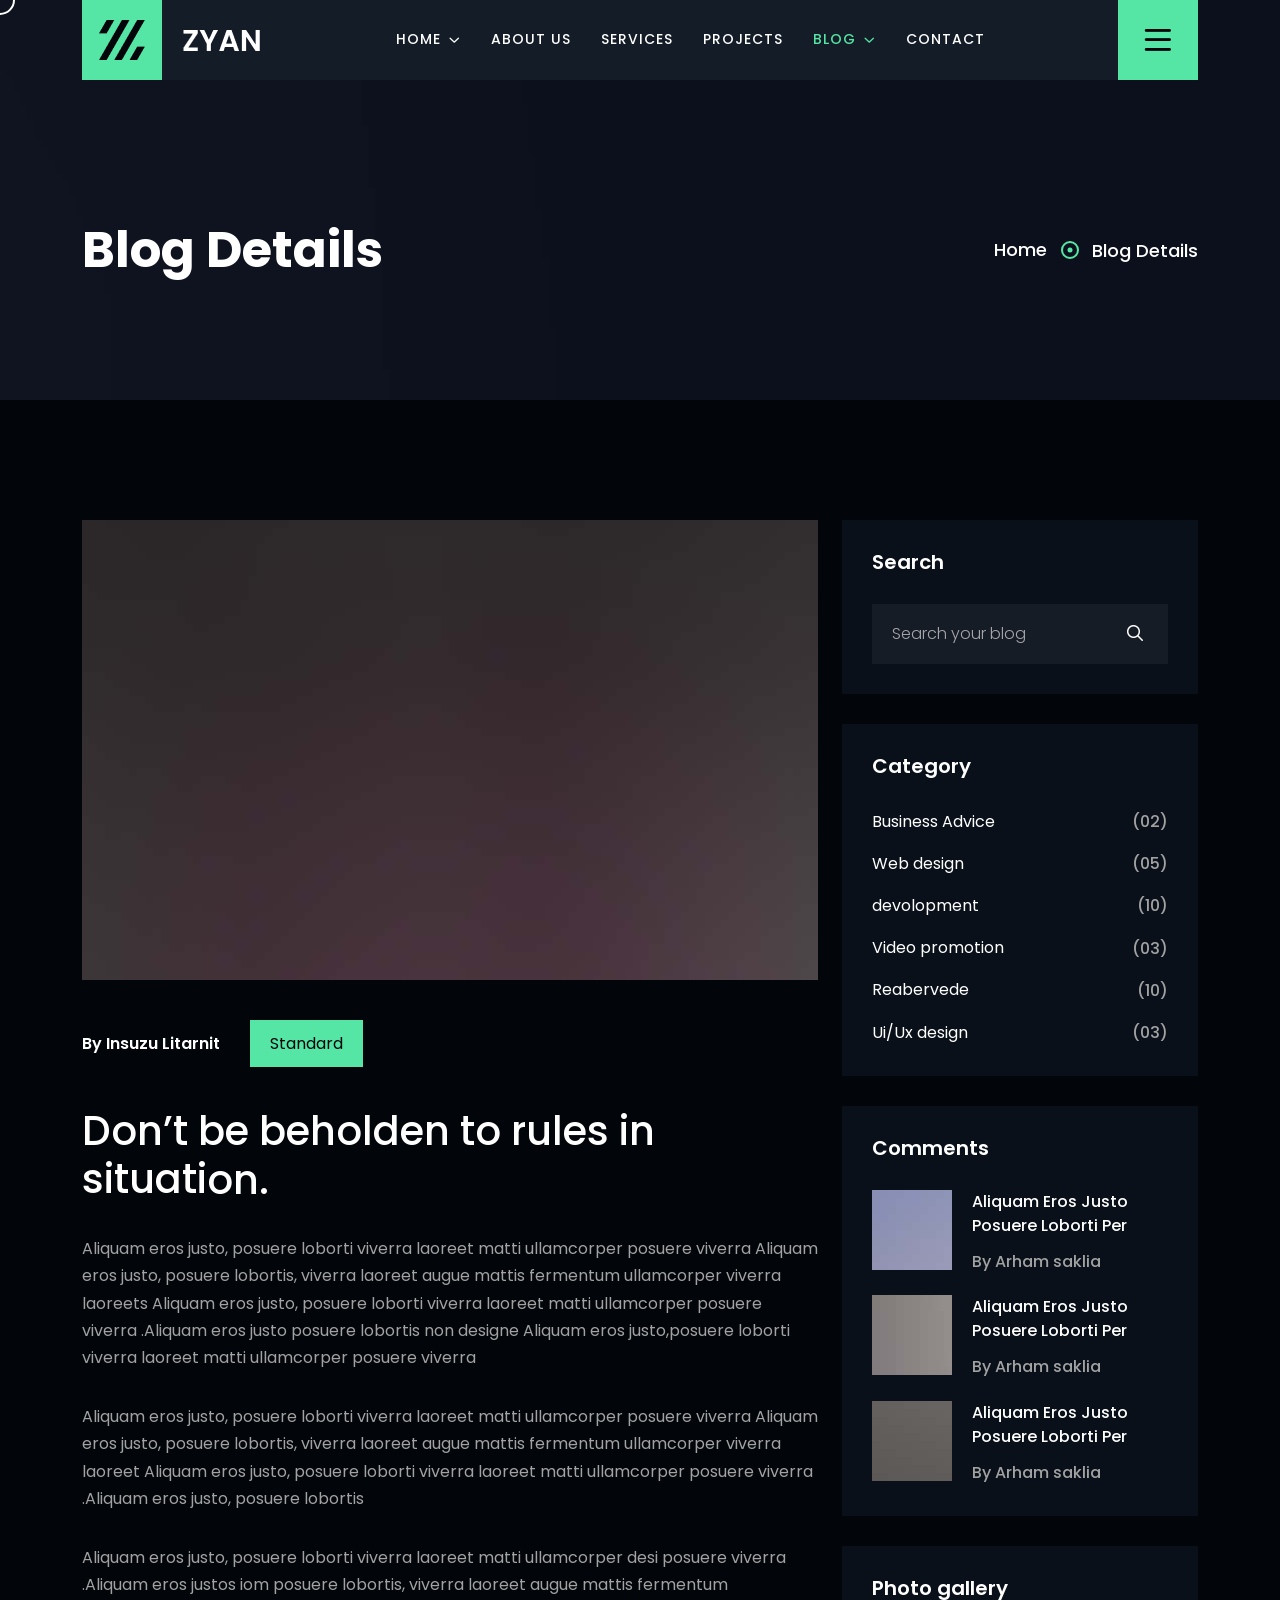
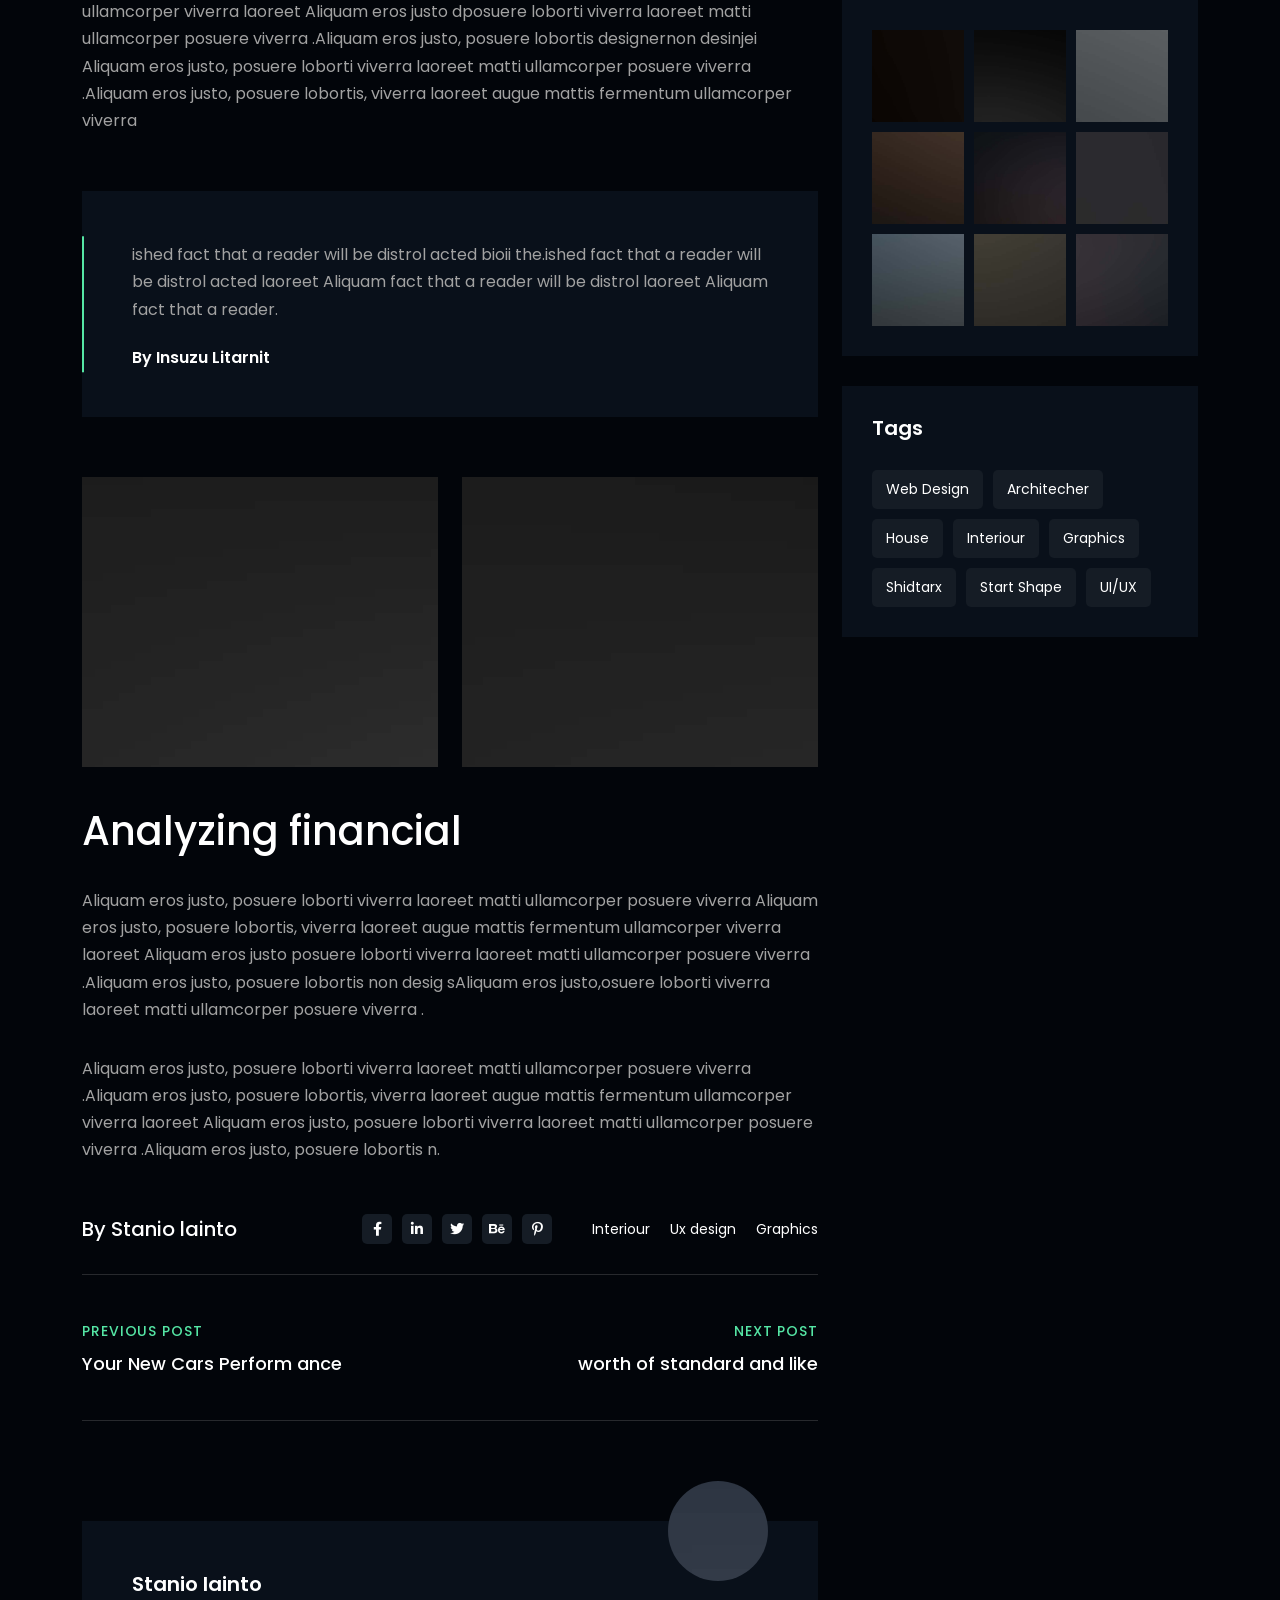
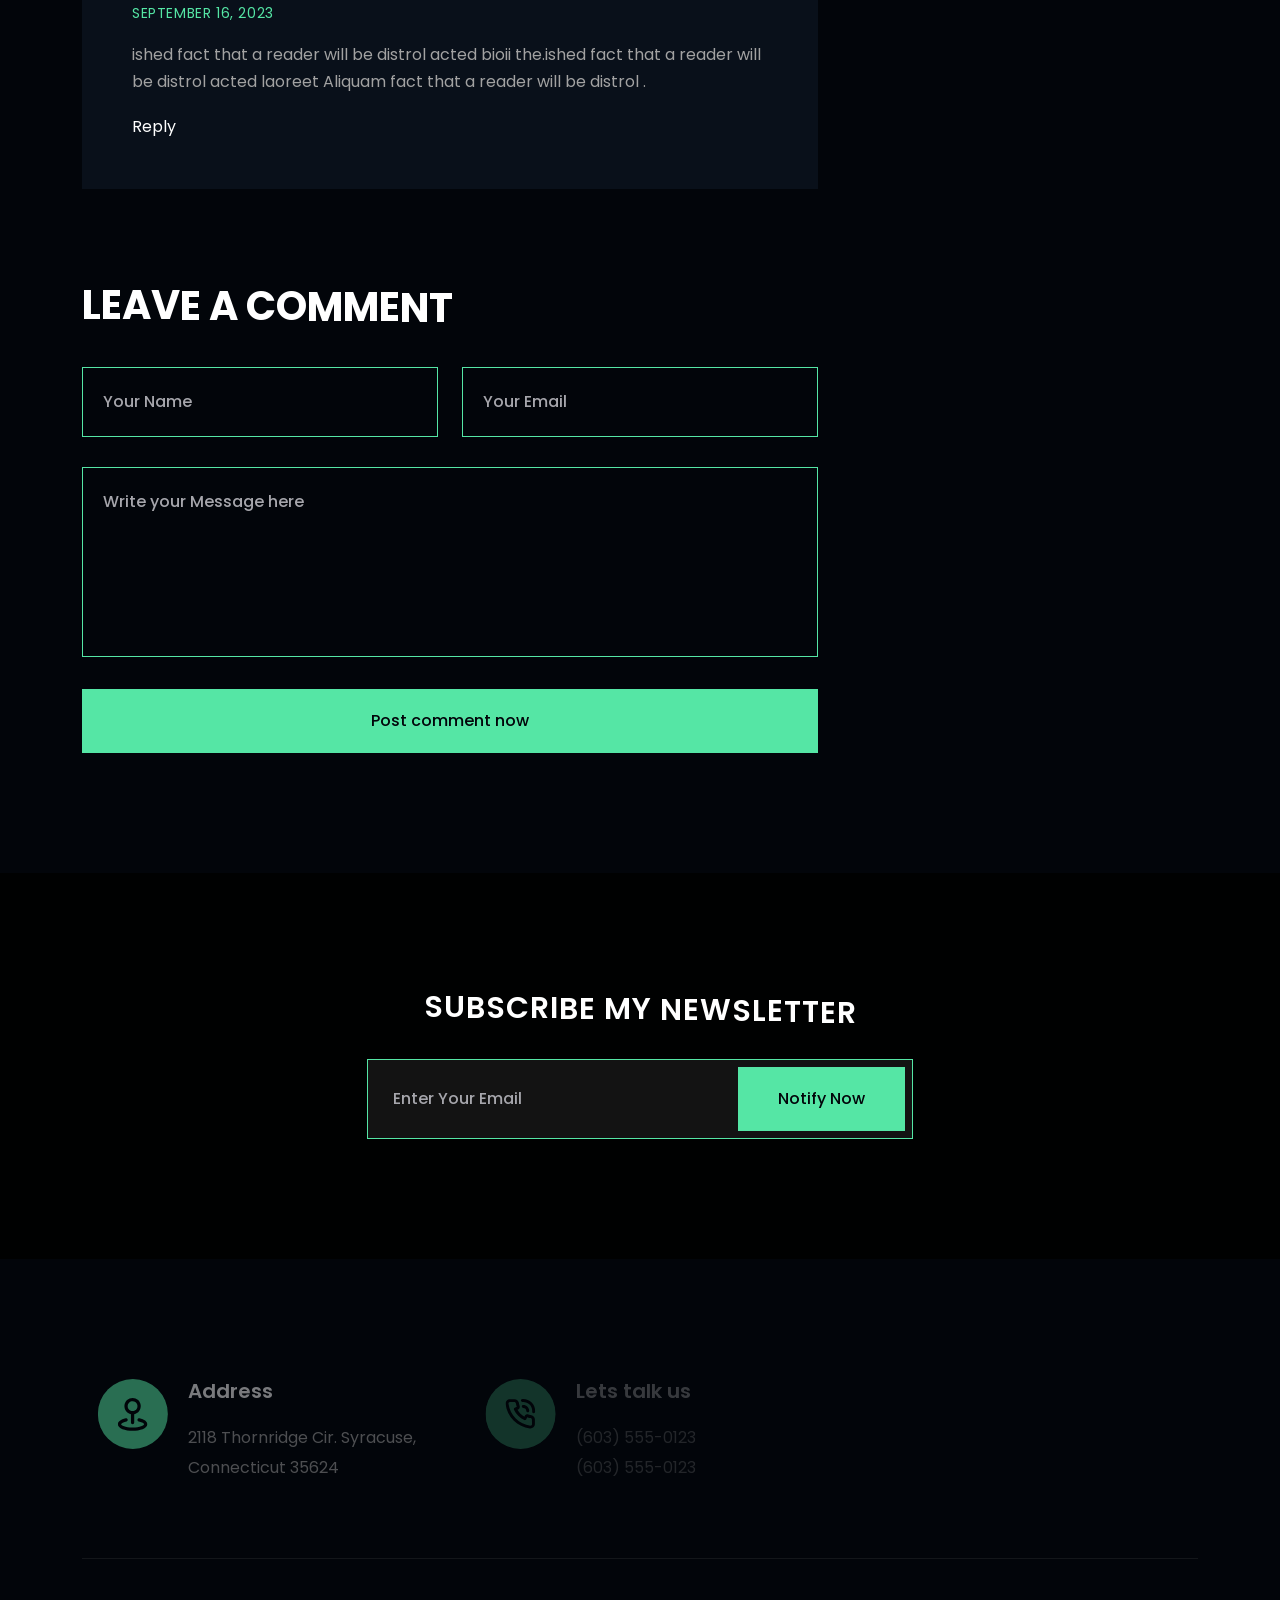
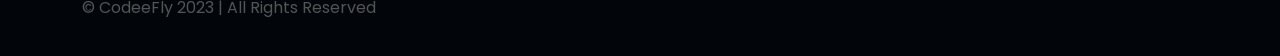
==== commit 50ed1ce6: "Changing to Zyan" ====
--- a/blog_details.html
+++ b/blog_details.html
@@ -1,20 +1,20 @@
 <!DOCTYPE html>
 <html lang="en">
   <head>
-    <meta charset="UTF-8" >
+    <meta charset="UTF-8" />
     <meta
       name="viewport"
       content="width=device-width, initial-scale=1.0, maximum-scale=1, minimum-scale=1, target-densitydpi=device-dpi"
-    >
+    />
     <title>ZYAN - Personal Portfolio HTML Template</title>
-    <link rel="icon" type="image/png" href="images/favicon.png" >
-    <link rel="stylesheet" href="css/font-awesome-pro.css" >
-    <link rel="stylesheet" href="css/bootstrap.min.css" >
-    <link rel="stylesheet" href="css/scroll_button.css" >
-    <link rel="stylesheet" href="css/plugin.css" >
-    <link rel="stylesheet" href="css/spacing.css" >
-    <link rel="stylesheet" href="css/style.css" >
-    <link rel="stylesheet" href="css/responsive.css" >
+    <link rel="icon" type="image/png" href="images/favicon.png" />
+    <link rel="stylesheet" href="css/font-awesome-pro.css" />
+    <link rel="stylesheet" href="css/bootstrap.min.css" />
+    <link rel="stylesheet" href="css/scroll_button.css" />
+    <link rel="stylesheet" href="css/plugin.css" />
+    <link rel="stylesheet" href="css/spacing.css" />
+    <link rel="stylesheet" href="css/style.css" />
+    <link rel="stylesheet" href="css/responsive.css" />
   </head>
 
   <body>
@@ -36,7 +36,7 @@
     <nav class="navbar navbar-expand-lg main_menu">
       <div class="container main_menu_bg">
         <a class="navbar-brand" href="index.html">
-          <img src="images/logo.png" alt="ZYAN" class="img-fluid w-100">
+          <img src="images/logo.png" alt="ZYAN" class="img-fluid w-100" />
         </a>
         <button
           class="navbar-toggler"
@@ -59,10 +59,15 @@
               <ul class="droap_menu">
                 <li><a href="index.html">Home 1</a></li>
                 <li><a href="index_2.html">Home 2</a></li>
+                <li><a href="index_3.html">Home 3</a></li>
+                <li><a href="index_4.html">Home 4</a></li>
+                <li><a href="index_rtl.html">Home RTL</a></li>
               </ul>
             </li>
             <li class="nav-item">
-              <a class="nav-link text_hover_animaiton" href="#">about us</a>
+              <a class="nav-link text_hover_animaiton" href="#about"
+                >about us</a
+              >
             </li>
             <li class="nav-item">
               <a class="nav-link text_hover_animaiton" href="#service"
@@ -73,7 +78,7 @@
               <a class="nav-link text_hover_animaiton" href="#">Projects </a>
             </li>
             <li class="nav-item">
-              <a class="nav-link active text_hover_animaiton" href="#"
+              <a class="nav-link active text_hover_animaiton active" href="#"
                 >blog <i class="far fa-angle-down"></i
               ></a>
               <ul class="droap_menu">
@@ -105,7 +110,7 @@
     <div class="offcanvas offcanvas-end" tabindex="-1" id="offcanvasRight">
       <div class="offcanvas-header">
         <a class="offcanvas-logo" href="index_2.html">
-          <img src="images/logo2.png" alt="ZAYAN" class="img-fluid w-100">
+          <img src="images/logo2.png" alt="ZAYAN" class="img-fluid w-100" />
         </a>
         <button
           type="button"
@@ -132,8 +137,9 @@
               <input
                 type="text"
                 placeholder="Your Name"
-                aria-autocomplete="list" >
-              <input type="email" placeholder="Your Email" >
+                aria-autocomplete="list"
+              />
+              <input type="email" placeholder="Your Email" />
               <textarea rows="4" placeholder="Message"></textarea>
               <button type="submit" class="common_btn">submit now</button>
             </form>
@@ -158,7 +164,9 @@
             <div class="tf__breadcrum_text">
               <h1>Blog Details</h1>
               <ul class="page-breadcrumb">
-                <li><a href="index.html" class="has-animation">Home</a></li>
+                <li>
+                  <a href="index.html" class="text_hover_animaiton">Home</a>
+                </li>
                 <li><a href="#">Blog Details</a></li>
               </ul>
             </div>
@@ -182,7 +190,8 @@
                 <img
                   src="images/blog/thumbnail.jpg"
                   alt="blog"
-                  class="img-fluid w-100" >
+                  class="img-fluid w-100"
+                />
               </div>
               <ul class="blog_details_header">
                 <li>By Insuzu Litarnit</li>
@@ -236,7 +245,8 @@
                       <img
                         src="images/blog/details_big_1.jpg"
                         alt="blig"
-                        class="img-fluid w-100">
+                        class="img-fluid w-100"
+                      />
                     </div>
                   </div>
                   <div class="col-xl-6 col-md-6">
@@ -244,7 +254,8 @@
                       <img
                         src="images/blog/details_big_2.jpg"
                         alt="blig"
-                        class="img-fluid w-100">
+                        class="img-fluid w-100"
+                      />
                     </div>
                   </div>
                 </div>
@@ -321,7 +332,8 @@
                   <img
                     src="images/testimonial/1.jpg"
                     alt="bloger"
-                    class="img-fluid w-100">
+                    class="img-fluid w-100"
+                  />
                 </div>
               </div>
               <div class="tf__input_comment mt_90">
@@ -329,10 +341,10 @@
                 <form action="#">
                   <div class="row">
                     <div class="col-xl-6">
-                      <input type="text" placeholder="Your Name" >
+                      <input type="text" placeholder="Your Name" />
                     </div>
                     <div class="col-xl-6">
-                      <input type="text" placeholder="Your Email" >
+                      <input type="text" placeholder="Your Email" />
                     </div>
                     <div class="col-xl-12">
                       <textarea
@@ -353,7 +365,7 @@
               <div class="tf__sidebar_item tf__sidebar_search">
                 <h3>Search</h3>
                 <form action="#">
-                  <input type="text" placeholder="Search your blog">
+                  <input type="text" placeholder="Search your blog" />
                   <button type="submit">
                     <i class="fa-regular fa-magnifying-glass"></i>
                   </button>
@@ -398,7 +410,8 @@
                       <img
                         src="images/blog/comment_1.jpg"
                         alt="comment"
-                        class="img-fluid w-100">
+                        class="img-fluid w-100"
+                      />
                     </div>
                     <div class="text">
                       <a href="blog_details.html"
@@ -412,7 +425,8 @@
                       <img
                         src="images/blog/comment_2.jpg"
                         alt="comment"
-                        class="img-fluid w-100">
+                        class="img-fluid w-100"
+                      />
                     </div>
                     <div class="text">
                       <a href="blog_details.html"
@@ -426,7 +440,8 @@
                       <img
                         src="images/blog/comment_3.jpg"
                         alt="comment"
-                        class="img-fluid w-100">
+                        class="img-fluid w-100"
+                      />
                     </div>
                     <div class="text">
                       <a href="blog_details.html"
@@ -447,7 +462,8 @@
                       <img
                         src="images/sidebar/1.jpg"
                         alt="gallery1"
-                        class="img-fluid w-100">
+                        class="img-fluid w-100"
+                      />
                       <div class="gal_img_overlay">
                         <i class="fa-sharp fa-solid fa-eye"></i>
                       </div>
@@ -458,7 +474,8 @@
                       <img
                         src="images/sidebar/2.jpg"
                         alt="gallery1"
-                        class="img-fluid w-100">
+                        class="img-fluid w-100"
+                      />
                       <div class="gal_img_overlay">
                         <i class="fa-sharp fa-solid fa-eye"></i>
                       </div>
@@ -469,7 +486,8 @@
                       <img
                         src="images/sidebar/3.jpg"
                         alt="gallery1"
-                        class="img-fluid w-100">
+                        class="img-fluid w-100"
+                      />
                       <div class="gal_img_overlay">
                         <i class="fa-sharp fa-solid fa-eye"></i>
                       </div>
@@ -480,7 +498,8 @@
                       <img
                         src="images/sidebar/4.jpg"
                         alt="gallery1"
-                        class="img-fluid w-100">
+                        class="img-fluid w-100"
+                      />
                       <div class="gal_img_overlay">
                         <i class="fa-sharp fa-solid fa-eye"></i>
                       </div>
@@ -491,7 +510,8 @@
                       <img
                         src="images/sidebar/5.jpg"
                         alt="gallery1"
-                        class="img-fluid w-100">
+                        class="img-fluid w-100"
+                      />
                       <div class="gal_img_overlay">
                         <i class="fa-sharp fa-solid fa-eye"></i>
                       </div>
@@ -502,7 +522,8 @@
                       <img
                         src="images/sidebar/6.jpg"
                         alt="gallery1"
-                        class="img-fluid w-100">
+                        class="img-fluid w-100"
+                      />
                       <div class="gal_img_overlay">
                         <i class="fa-sharp fa-solid fa-eye"></i>
                       </div>
@@ -513,7 +534,8 @@
                       <img
                         src="images/sidebar/7.jpg"
                         alt="gallery1"
-                        class="img-fluid w-100">
+                        class="img-fluid w-100"
+                      />
                       <div class="gal_img_overlay">
                         <i class="fa-sharp fa-solid fa-eye"></i>
                       </div>
@@ -524,7 +546,8 @@
                       <img
                         src="images/sidebar/8.jpg"
                         alt="gallery1"
-                        class="img-fluid w-100">
+                        class="img-fluid w-100"
+                      />
                       <div class="gal_img_overlay">
                         <i class="fa-sharp fa-solid fa-eye"></i>
                       </div>
@@ -535,7 +558,8 @@
                       <img
                         src="images/sidebar/9.jpg"
                         alt="gallery1"
-                        class="img-fluid w-100">
+                        class="img-fluid w-100"
+                      />
                       <div class="gal_img_overlay">
                         <i class="fa-sharp fa-solid fa-eye"></i>
                       </div>
@@ -592,7 +616,7 @@
               <div class="tf__subscribe_text">
                 <h3 class="has-animation">SUBSCRIBE MY NEWSLETTER</h3>
                 <form action="#">
-                  <input type="text" placeholder="Enter Your Email" >
+                  <input type="text" placeholder="Enter Your Email" />
                   <button type="submit" class="common_btn">Notify Now</button>
                 </form>
               </div>
@@ -624,7 +648,8 @@
                       <img
                         src="svg/map.svg"
                         alt="footer"
-                        class="img-fluid w-100 svg">
+                        class="img-fluid w-100 svg"
+                      />
                     </div>
                   </div>
                   <div class="text">
@@ -644,7 +669,8 @@
                       <img
                         src="svg/phone.svg"
                         alt="footer"
-                        class="img-fluid w-100 svg">
+                        class="img-fluid w-100 svg"
+                      />
                     </div>
                   </div>
                   <div class="text">
@@ -665,7 +691,8 @@
                       <img
                         src="svg/envelope.svg"
                         alt="footer"
-                        class="img-fluid w-100 svg">
+                        class="img-fluid w-100 svg"
+                      />
                     </div>
                   </div>
                   <div class="text">
--- a/css/style.css
+++ b/css/style.css
@@ -628,8 +628,21 @@
   text-transform: uppercase;
   line-height: 1.2;
 }
+
+.home_3 .tf__banner_text h1 {
+  font-size: 22px !important;
+  margin-bottom: 0;
+}
+.home_3 .tf__banner_text h1 span {
+  font-size: 80px !important;
+}
+
 .tf__banner_text h1 span {
   color: var(--colorPrimary);
+}
+.cd-headline.clip .cd-words-wrapper::after {
+  content: "";
+  width: 0;
 }
 
 /* .tf__banner_text h3 {
@@ -1360,6 +1373,11 @@
   -moz-transition: all linear 0.3s;
   -ms-transition: all linear 0.3s;
   -o-transition: all linear 0.3s;
+}
+@media (min-width: 1200px) {
+  .main_menu_2 {
+    overflow: auto;
+  }
 }
 
 .main_menu_2::-webkit-scrollbar {
@@ -2872,3 +2890,167 @@
 /*==============================
   POPUP END
 ===============================*/
+
+.intro_page {
+  width: 100%;
+  height: 100vh;
+  clear: both;
+  float: left;
+  position: relative;
+}
+.intro_page .intro_title {
+  width: 100%;
+  float: left;
+  position: relative;
+  z-index: 5;
+  text-align: center;
+  padding: 130px 0px 120px 0px;
+}
+.intro_page .intro_title span {
+  display: block;
+}
+.intro_page .intro_title img {
+  max-width: 150px;
+  margin-bottom: 15px;
+}
+.intro_page .intro_title .image_logo {
+  display: inline-block;
+  position: relative;
+}
+.intro_page .intro_title .image_logo .version {
+  position: absolute;
+  top: -5px;
+  right: -65px;
+  color: var(--colorPrimary);
+  font-weight: 700;
+  font-size: 20px;
+}
+.intro_page .intro_bg {
+  position: fixed;
+  top: 0px;
+  bottom: 0px;
+  left: 0px;
+  right: 0px;
+  background-repeat: no-repeat;
+  background-position: center;
+  background-size: cover;
+}
+
+.intro_page .demo {
+  position: relative;
+  z-index: 3;
+  width: 100%;
+  max-width: 60%;
+  margin: 0px auto;
+  text-align: center;
+}
+
+.intro_page .demo .demo-item {
+  margin: 0px 0px 88px 0px;
+  width: 100%;
+  float: left;
+}
+.intro_page .demo .demo-item {
+  font-size: 30px;
+  font-weight: 800;
+  text-transform: uppercase;
+  margin-bottom: 52px;
+}
+.intro_page .demo .demo-item {
+  position: relative;
+}
+
+.intro_page .demo .demo-item {
+  width: 100%;
+  height: auto;
+  clear: both;
+  float: left;
+  position: relative;
+}
+.intro_page .demo .demo-item {
+  position: relative;
+  top: 0px;
+  -webkit-transition: all 0.3s ease;
+  -moz-transition: all 0.3s ease;
+  -ms-transition: all 0.3s ease;
+  -o-transition: all 0.3s ease;
+  transition: all 0.3s ease;
+}
+.intro_page .demo .demo-item:hover {
+  top: -10px;
+}
+
+.intro_page .demo .demo-item img {
+  box-shadow: 0px 0px 40px rgba(0, 0, 0, 0.15);
+  /*	border-radius: 15px;*/
+  margin-bottom: 15px;
+}
+.intro_page .demo .demo-item .mini {
+  font-size: 17px;
+  font-weight: 700;
+  text-transform: uppercase;
+
+  -webkit-transition: all 0.3s ease;
+  -moz-transition: all 0.3s ease;
+  -ms-transition: all 0.3s ease;
+  -o-transition: all 0.3s ease;
+  transition: all 0.3s ease;
+}
+.intro_page .demo .demo-item:hover .mini {
+  color: var(--colorPrimary);
+}
+.intro_page .coming h3 {
+  color: rgba(181, 181, 181, 1);
+  padding: 50px 0;
+}
+.intro_page .intro_space {
+  width: 100%;
+  float: left;
+  height: 120px;
+}
+.home_3 .tf__banner_text p,
+.home_3 .tf__banner_text p span {
+  margin: 0;
+  font-size: 22px;
+  font-weight: normal;
+  margin-bottom: 30px;
+}
+
+.home_4 video {
+  position: absolute;
+  top: 0;
+  left: 0;
+  bottom: 0;
+  right: 0;
+  z-index: -1;
+  width: 100%;
+  height: 100%;
+}
+.home_4 .banner::before {
+  content: "";
+  background: rgba(2, 5, 10, 0.3);
+  position: absolute;
+  top: 0;
+  left: 0;
+  width: 100%;
+  height: 100%;
+}
+
+.overlay {
+  width: 100%;
+  height: 100vh;
+  position: absolute;
+  top: 0;
+  left: 0;
+  background-image: linear-gradient(
+    45deg,
+    rgba(0, 0, 0, 0.3) 50%,
+    rgba(0, 0, 0, 0.7) 50%
+  );
+  background-size: 3px 3px;
+  z-index: 1;
+}
+.home_4 .content {
+  z-index: 2;
+  position: relative;
+}
--- a/css/responsive.css
+++ b/css/responsive.css
@@ -2,6 +2,13 @@
   /*==============================
         HOME PAGE 2 START
     ==============================*/
+
+  .main_menu_2 {
+    overflow: auto;
+  }
+  .tf__blog_text ul {
+    gap: 10px;
+  }
 
   .tf__about_img_2 {
     width: auto;
@@ -26,7 +33,6 @@
 
   .tf__blog_text_2 .title {
     max-width: 100%;
-    padding-top: 20px;
   }
 
   .tf__contact_2_text {
@@ -48,16 +54,22 @@
 }
 
 @media (min-width: 1200px) and (max-width: 1399.99px) {
+  .main_menu_2 {
+    overflow: auto;
+  }
+  .tf__blog_text ul {
+    gap: 10px;
+  }
   /*==============================
      HOME PAGE START
     ==============================*/
   .main_menu .navbar-nav .nav-item .nav-link {
-    padding: 0px 15px;
+    padding: 32px 15px;
   }
 
   .tf__banner_text h1,
-  .tf__banner_text span {
-    font-size: 55px !important;
+  .tf__banner_text h1 span {
+    font-size: 50px !important;
   }
 
   .tf__banner_img .img {
@@ -176,7 +188,6 @@
 
   .tf__blog_text_2 .title {
     max-width: 100%;
-    padding-top: 20px;
   }
 
   .tf__contact_2_text {
@@ -215,11 +226,11 @@
      HOME PAGE START
     ==============================*/
   .main_menu .navbar-nav .nav-item .nav-link {
-    padding: 0px 10px;
+    padding: 32px 10px;
   }
 
   .tf__banner_text h1,
-  .tf__banner_text span {
+  .tf__banner_text h1 span {
     font-size: 55px !important;
   }
 
@@ -486,7 +497,7 @@
   }
 
   .tf__banner_text h1,
-  .tf__banner_text span {
+  .tf__banner_text h1 span {
     font-size: 55px !important;
   }
 
@@ -797,7 +808,6 @@
 
   .tf__blog_text_2 .title {
     max-width: 100%;
-    padding-top: 20px;
   }
 
   .tf__contact_2_text {
@@ -882,7 +892,7 @@
   }
 
   .tf__banner_text h1,
-  .tf__banner_text span {
+  .tf__banner_text h1 span {
     font-size: 48px !important;
   }
 
@@ -1284,7 +1294,7 @@
   }
 
   .tf__banner_text h1,
-  .tf__banner_text span {
+  .tf__banner_text h1 span {
     font-size: 48px !important;
   }
 
@@ -1689,7 +1699,6 @@
 
   .tf__blog_text_2 .title {
     max-width: 100%;
-    padding-top: 20px;
   }
 
   .tf__contact_2_text {
